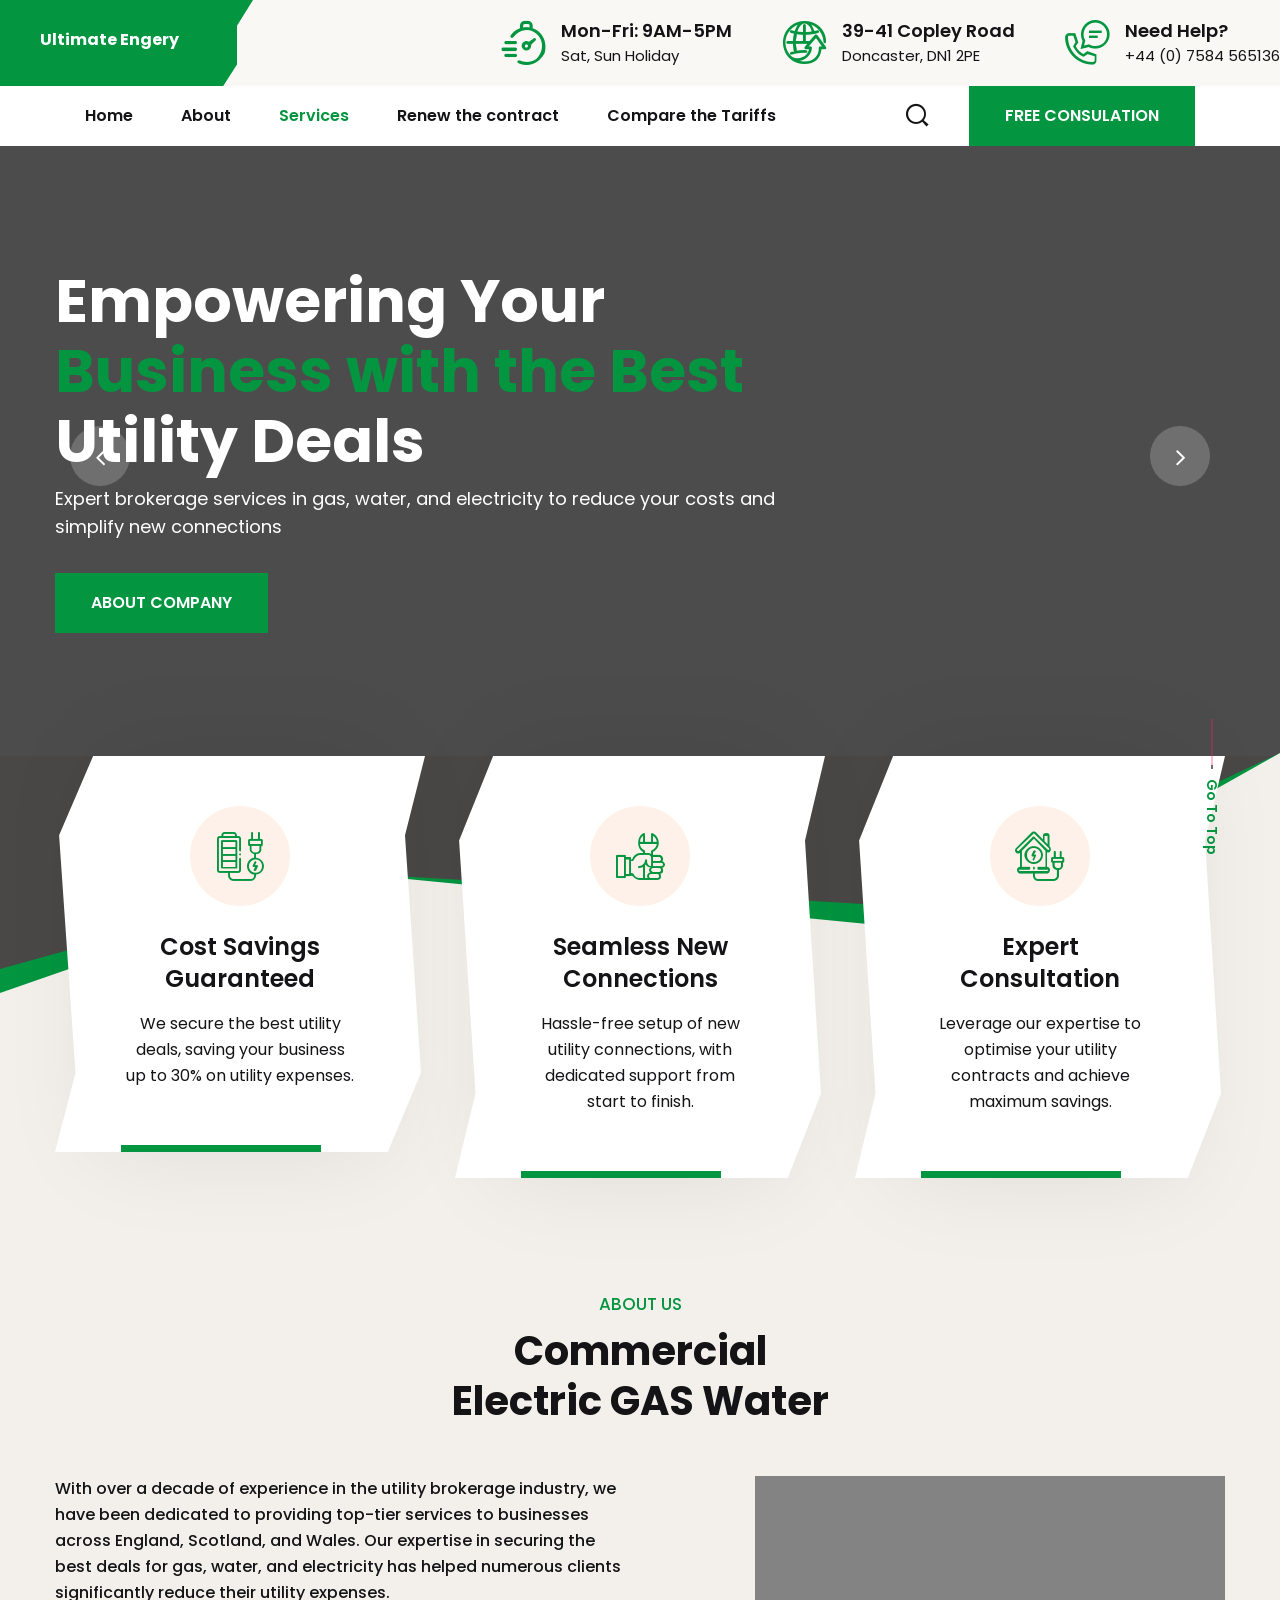
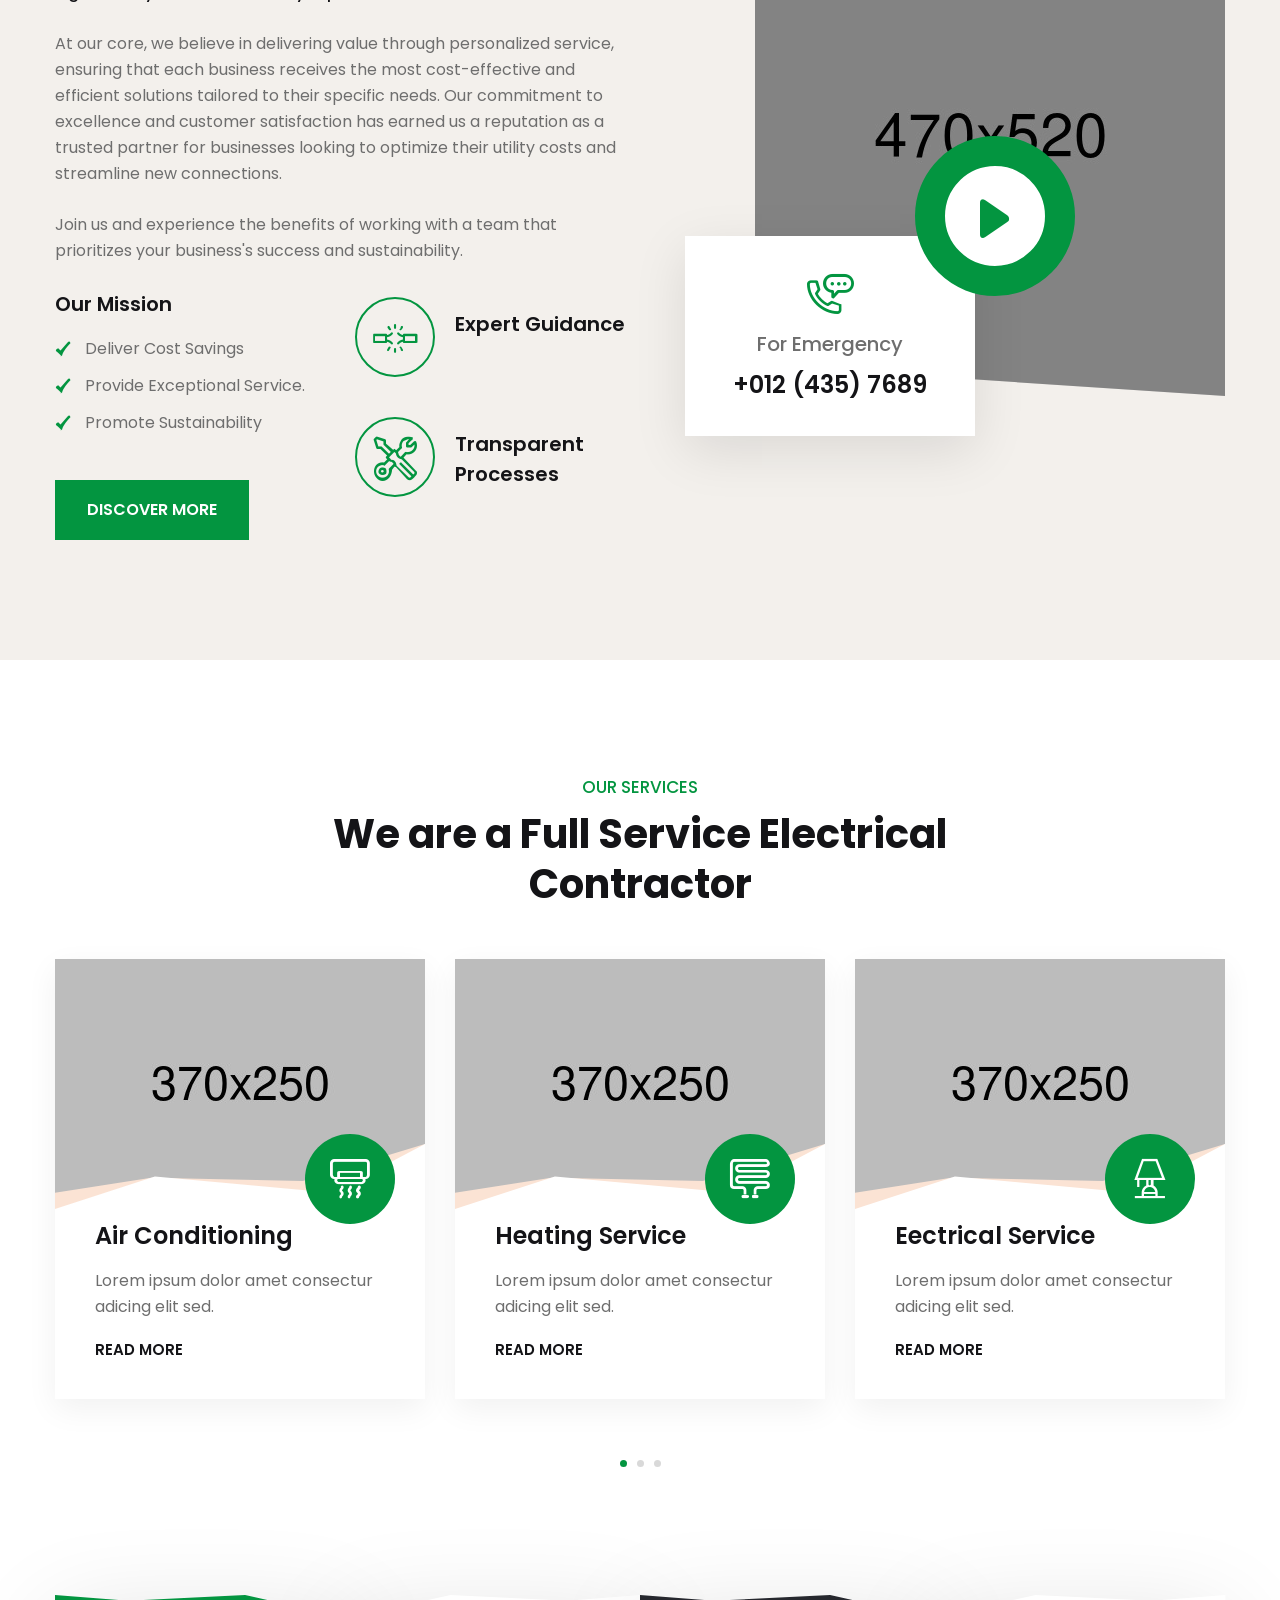
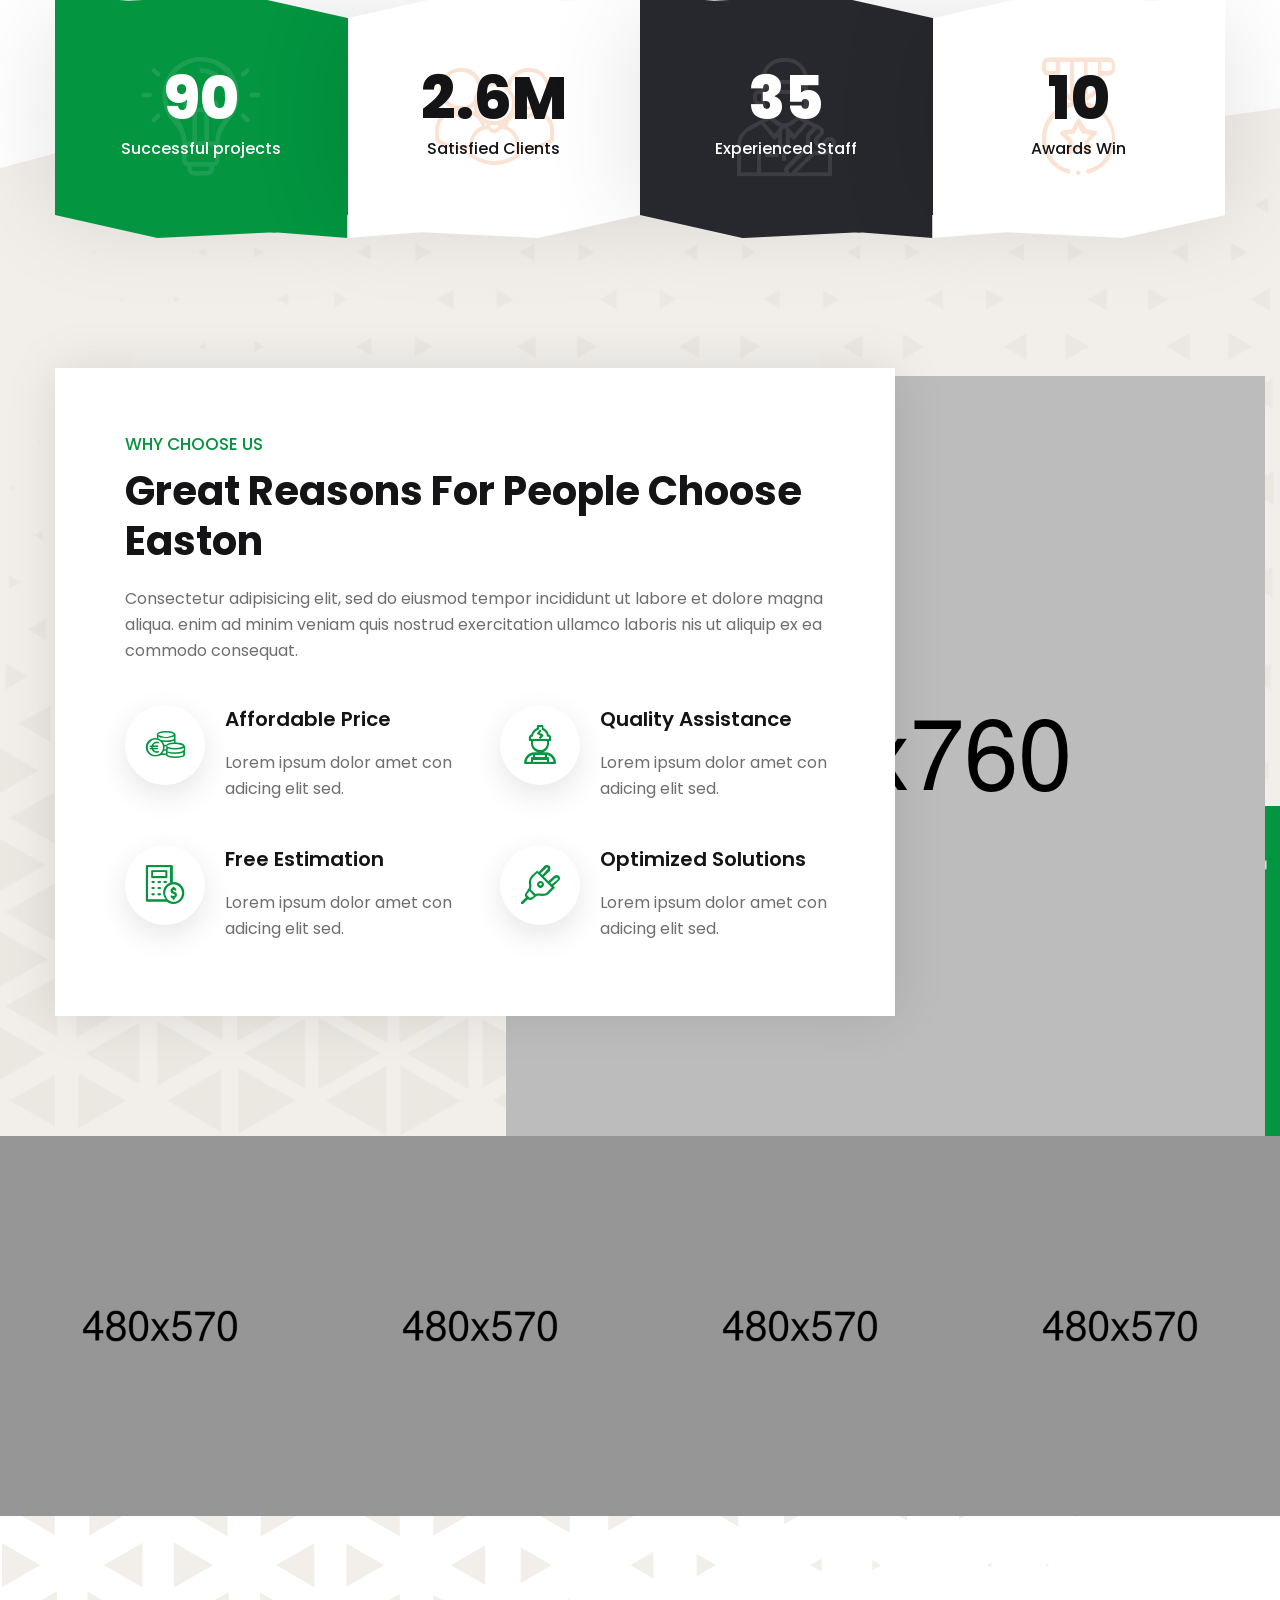
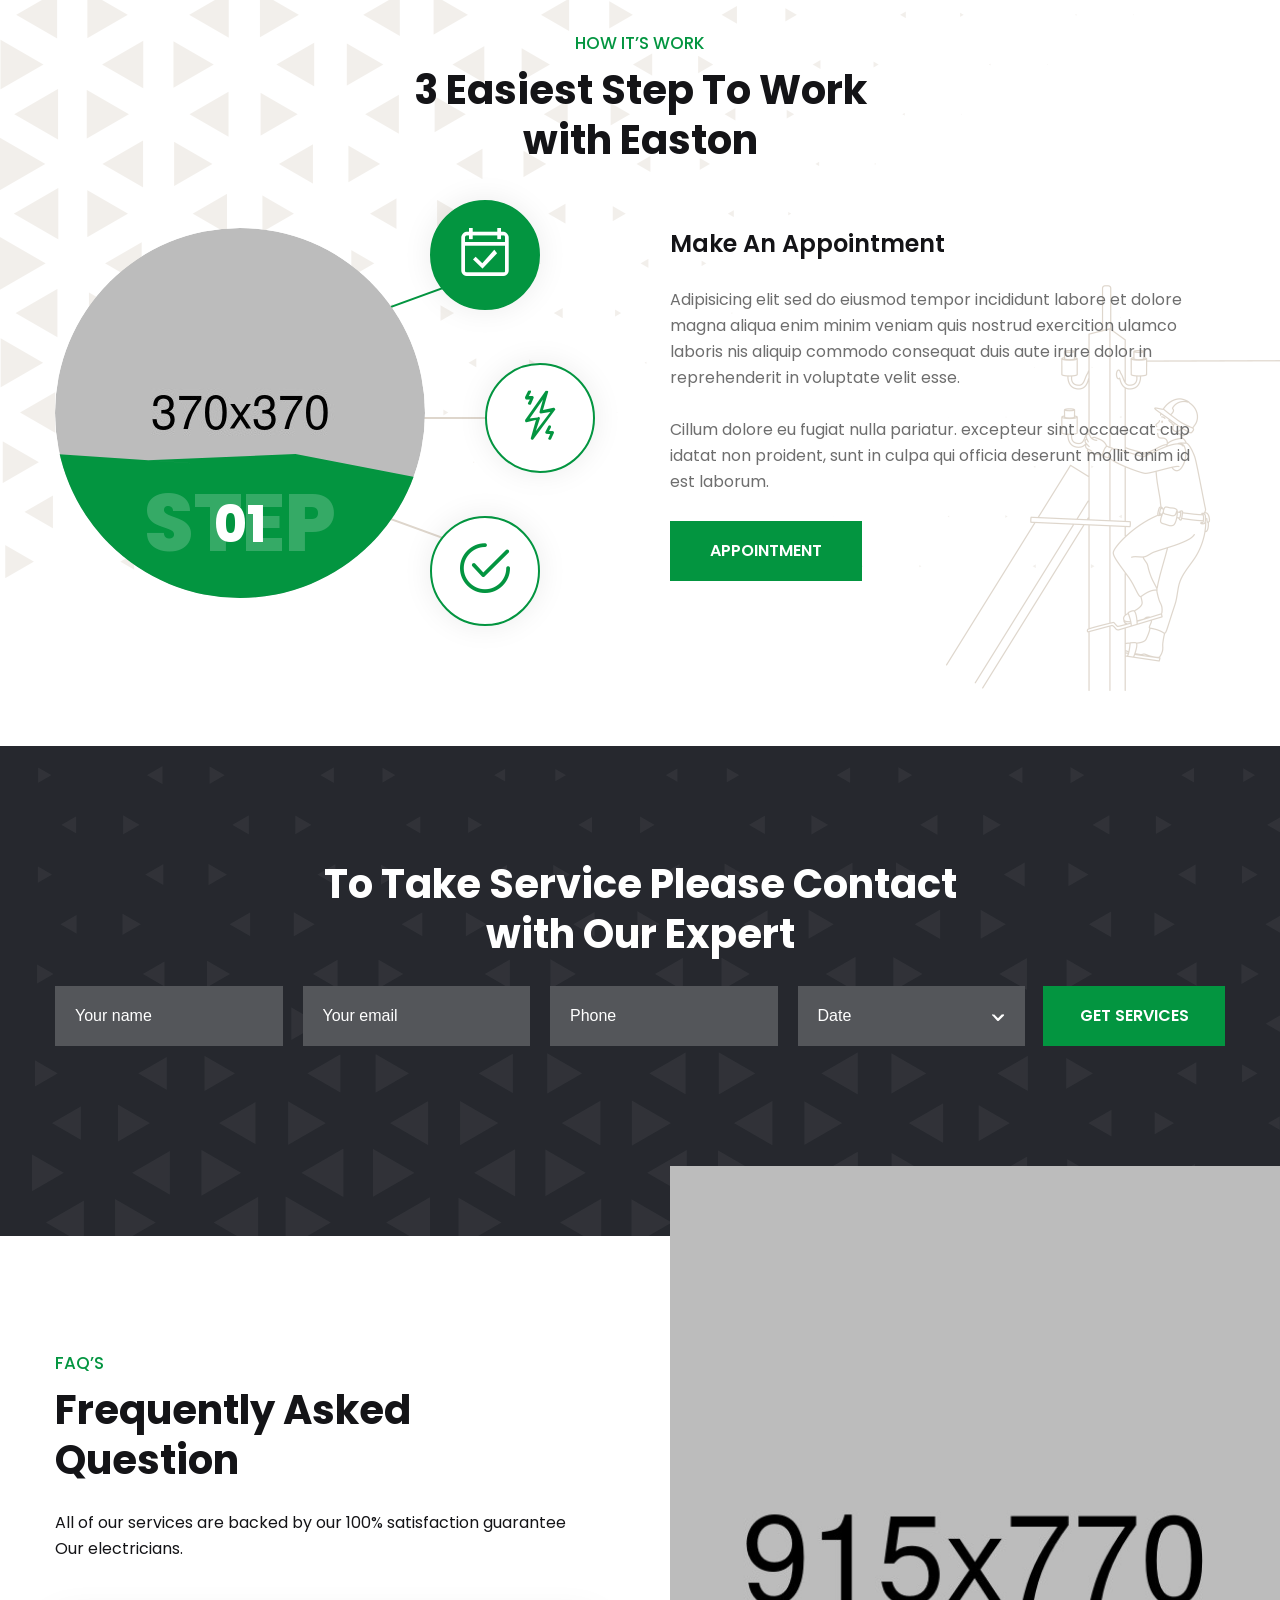
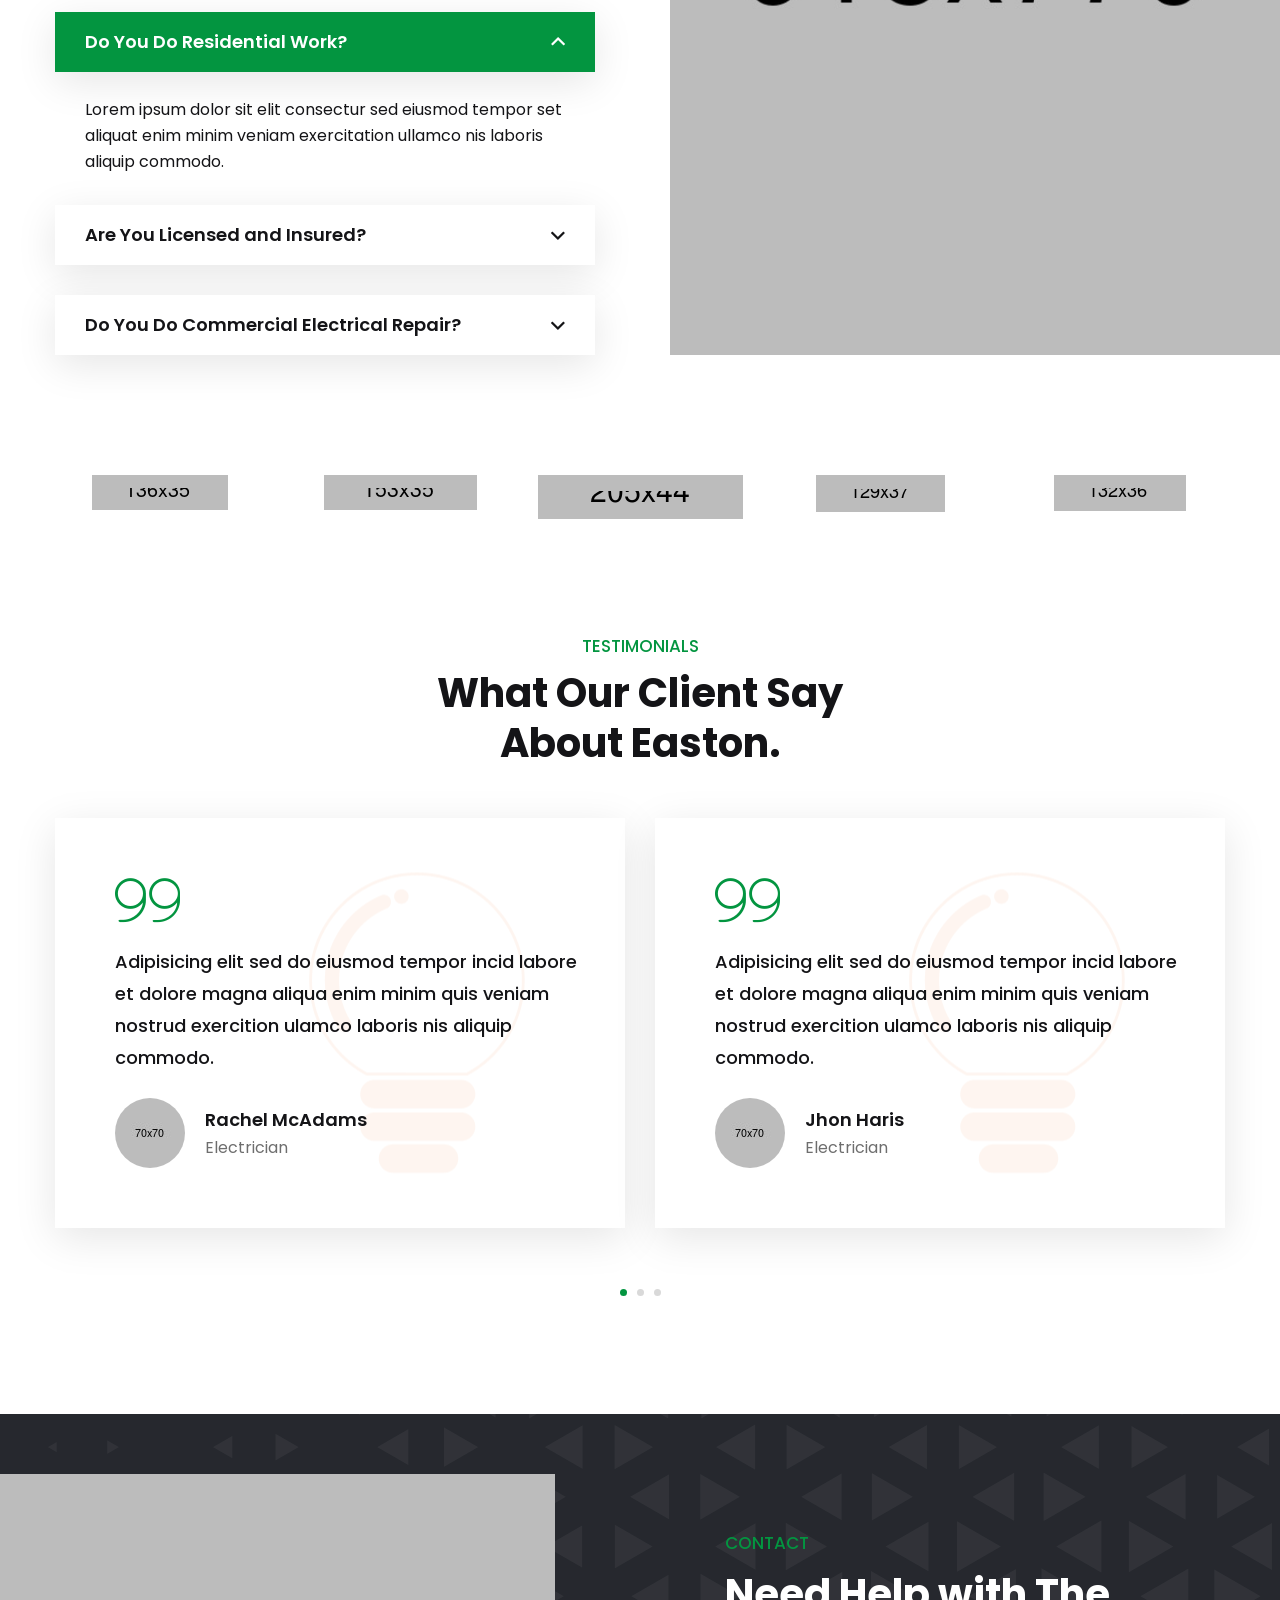
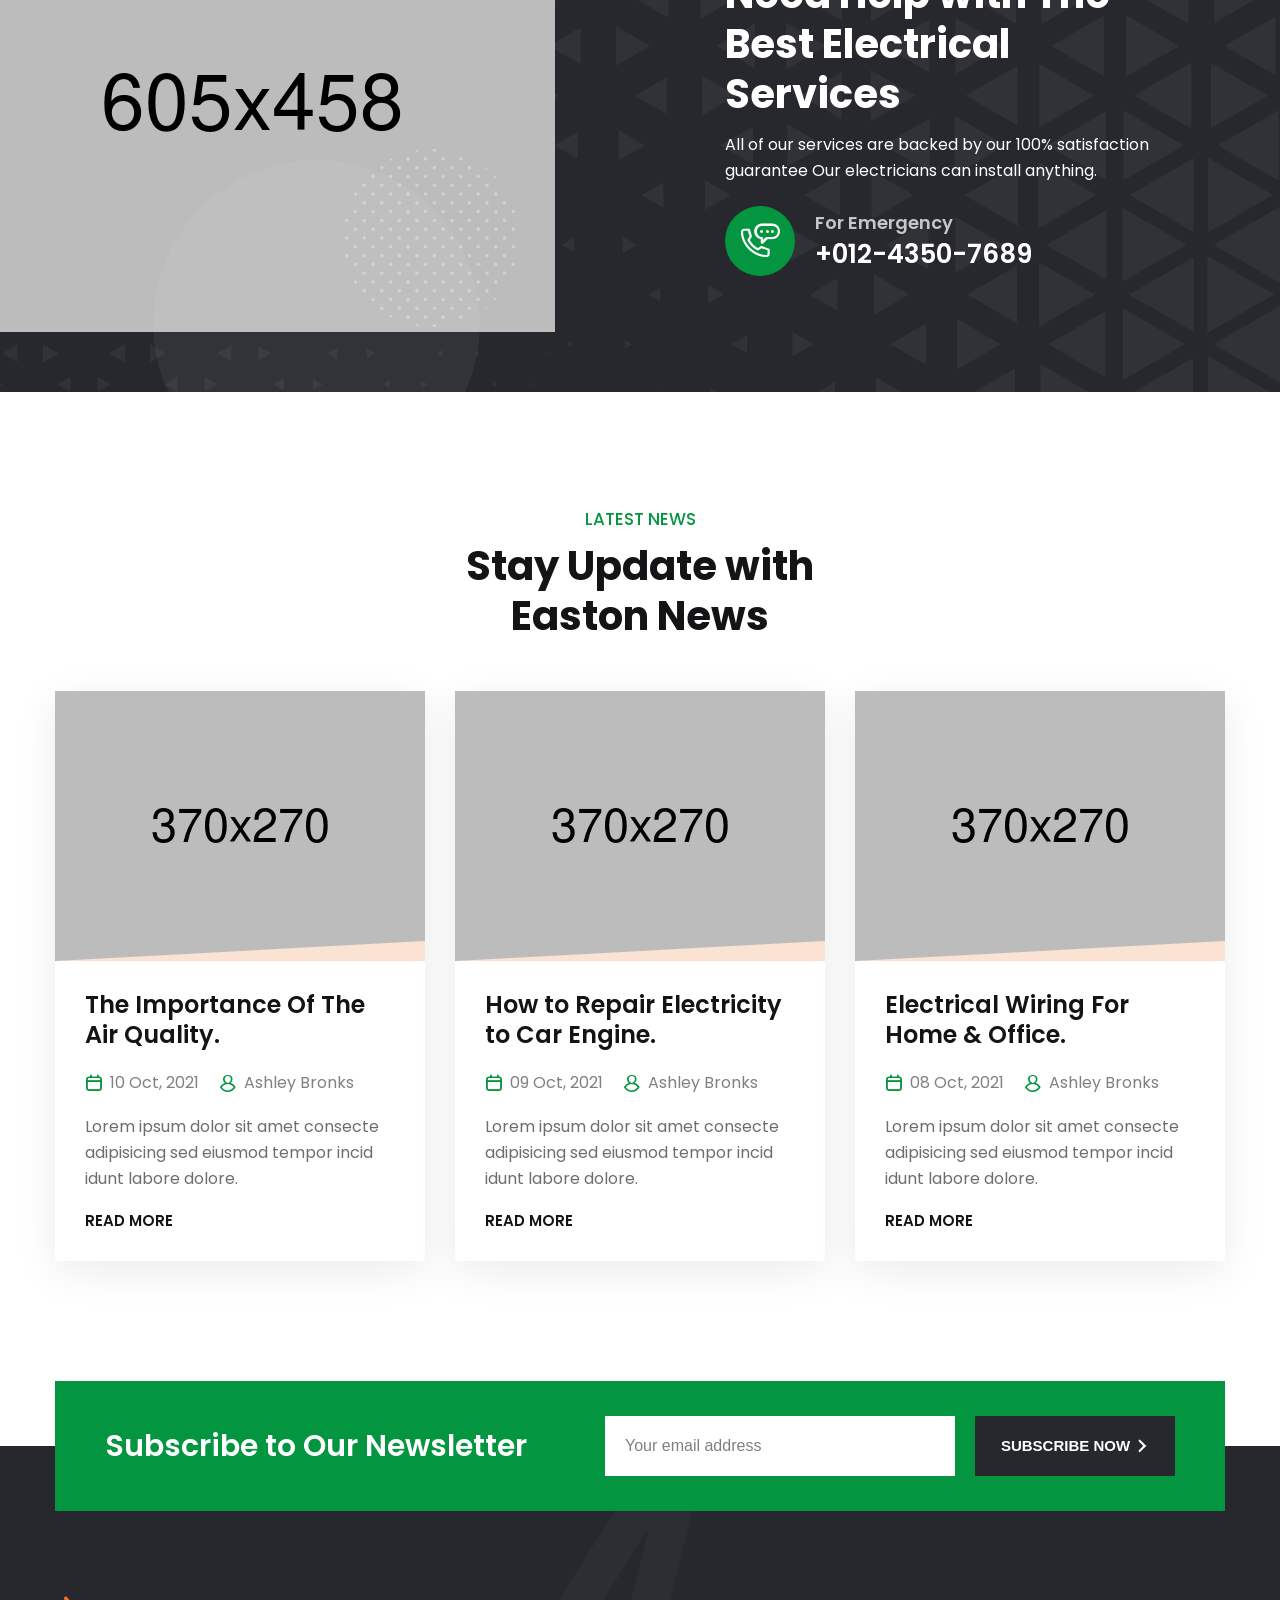
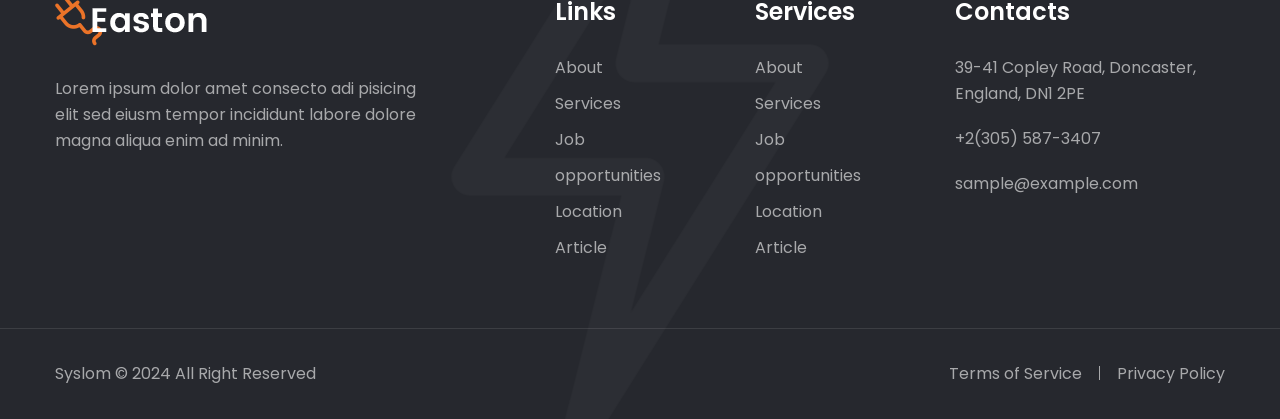
==== index.html @ cfa287ba "Update index.html" ====
<!DOCTYPE html>
<html lang="en">

<head>
    <meta charset="utf-8">
    <meta http-equiv="X-UA-Compatible" content="IE=edge">
    <meta name="viewport" content="width=device-width, initial-scale=1.0, maximum-scale=1.0, user-scalable=0">
    <title>Ultimate Energy - Your Trusted Energy Solutions Partner</title>

    <!-- Fav Icon -->
    <link rel="icon" href="assets/images/favicon.ico" type="image/x-icon">

    <!-- Google Fonts -->
    <link
        href="https://fonts.googleapis.com/css2?family=Poppins:ital,wght@0,300;0,400;0,500;0,600;0,700;0,800;0,900;1,300;1,400;1,500;1,600;1,700;1,800;1,900&display=swap"
        rel="stylesheet">

    <!-- Stylesheets -->
    <link href="assets/css/font-awesome-all.css" rel="stylesheet">
    <link href="assets/css/flaticon.css" rel="stylesheet">
    <link href="assets/css/owl.css" rel="stylesheet">
    <link href="assets/css/bootstrap.css" rel="stylesheet">
    <link href="assets/css/jquery.fancybox.min.css" rel="stylesheet">
    <link href="assets/css/animate.css" rel="stylesheet">
    <link href="assets/css/color.css" rel="stylesheet">
    <link href="assets/css/elpath.css" rel="stylesheet">
    <link href="assets/css/jquery-ui.css" rel="stylesheet">
    <link href="assets/css/style.css" rel="stylesheet">
    <link href="assets/css/responsive.css" rel="stylesheet">

</head>


<!-- page wrapper -->

<body>

    <div class="boxed_wrapper">


        <!-- preloader -->

        <!-- <div class="loader-wrap">
            <div class="preloader">
                <div class="preloader-close">x</div>
                <div id="handle-preloader" class="handle-preloader">
                    <div class="animation-preloader">
                        <div class="spinner"></div>
                        <div class="txt-loading">
                            <span data-text-preloader="u" class="letters-loading">u</span>
                            <span data-text-preloader="l" class="letters-loading">l</span>
                            <span data-text-preloader="t" class="letters-loading">t</span>
                            <span data-text-preloader="i" class="letters-loading">i</span>
                            <span data-text-preloader="m" class="letters-loading">m</span>
                            <span data-text-preloader="a" class="letters-loading">a</span>
                            <span data-text-preloader="t" class="letters-loading">t</span>
                            <span data-text-preloader="e" class="letters-loading">e</span>
                            <span data-text-preloader="" class="letters-loading"> </span>
                            <span data-text-preloader="e" class="letters-loading">e</span>
                            <span data-text-preloader="n" class="letters-loading">n</span>
                            <span data-text-preloader="e" class="letters-loading">e</span>
                            <span data-text-preloader="r" class="letters-loading">r</span>
                            <span data-text-preloader="g" class="letters-loading">g</span>
                            <span data-text-preloader="y" class="letters-loading">y</span>

                        </div>
                    </div>
                </div>
            </div>
        </div> -->
        <!-- preloader end -->


        <!--Search Popup-->
        <div id="search-popup" class="search-popup">
            <div class="popup-inner">
                <div class="upper-box clearfix">
                    <figure class="logo-box pull-left"><a href="index.html"><img src="assets/images/logo.png"
                                alt=""></a></figure>
                    <div class="close-search pull-right"><span class="far fa-times"></span></div>
                </div>
                <div class="overlay-layer"></div>
                <div class="auto-container">
                    <div class="search-form">
                        <form method="post" action="index.html">
                            <div class="form-group">
                                <fieldset>
                                    <input type="search" class="form-control" name="search-input" value=""
                                        placeholder="Type your keyword and hit" required>
                                    <button type="submit"><i class="far fa-search"></i></button>
                                </fieldset>
                            </div>
                        </form>
                    </div>
                </div>
            </div>
        </div>


        <!-- main header -->
        <header class="main-header header-style-two">
            <!-- header-top -->
            <div class="header-top d-none">
                <div class="auto-container">
                    <div class="top-inner">
                        <div class="left-column">
                            <div class="text">
                                <p><i class="icon-45"></i>Best Electric GAS Water Broker in UK.</p>
                            </div>
                        </div>
                        <div class="right-column">
                            <ul class="social-links clearfix">
                                <li>
                                    <p>Follow Us:</p>
                                </li>
                                <li><a href="index.html"><i class="fab fa-facebook-f"></i></a></li>
                                <li><a href="index.html"><i class="fab fa-twitter"></i></a></li>
                                <li><a href="index.html"><i class="fab fa-linkedin-in"></i></a></li>
                                <li><a href="index.html"><i class="fab fa-pinterest-p"></i></a></li>
                            </ul>
                        </div>
                    </div>
                </div>
            </div>
            <!-- header-upper -->
            <div class="header-upper">
                <div class="auto-cntainer">
                    <div class="upper-inner">
                        <div class="logo-box">
                            <figure class="logo"><a href="index-2.html">
                                    <p class="text-white font-weight-bold">Ultimate Engery</p>

                                    <!-- <img src="assets/images/logo-2.png" alt=""> -->
                                </a>
                            </figure>
                        </div>
                        <ul class="info-list clearfix">
                            <li>
                                <div class="icon-box"><i class="icon-46"></i></div>
                                <h5>Mon-Fri: 9AM-5PM</h5>
                                <p>Sat, Sun Holiday</p>
                            </li>
                            <li>
                                <div class="icon-box"><i class="icon-47"></i></div>
                                <h5>39-41 Copley Road</h5>
                                <p>Doncaster, DN1 2PE</p>
                            </li>
                            <li>
                                <div class="icon-box"><i class="icon-48"></i></div>
                                <h5>Need Help?</h5>
                                <p><a href="tel:+44(0)7584 565136">+44 (0) 7584 565136</a></p>
                            </li>
                        </ul>
                    </div>
                </div>
            </div>
            <!-- header-lower -->
            <div class="header-lower">
                <div class="auto-container">
                    <div class="outer-box">
                        <div class="menu-area clearfix">
                            <!--Mobile Navigation Toggler-->
                            <div class="mobile-nav-toggler">
                                <i class="icon-bar"></i>
                                <i class="icon-bar"></i>
                                <i class="icon-bar"></i>
                            </div>

                            <nav class="main-menu navbar-expand-md navbar-light">
                                <div class="collapse navbar-collapse show clearfix" id="navbarSupportedContent">
                                    <ul class="navigation scroll-nav clearfix">
                                        <li><a href="index-onepage.html">Home</a> </li>
                                        <li><a href="#about">About</a></li>
                                        <li class="dropdown"><a href="#service">Services </a>
                                            <ul>
                                                <li><a href="#">Gas New Connection</a></li>
                                                <li><a href="#">Electric New Connection</a></li>
                                                <li><a href="#">Water New Connection</a></li>
                                            </ul>
                                        </li>
                                        <li><a href="">Renew the contract</a></li>
                                        <li><a href="">Compare the Tariffs</a></li>
                                    </ul>
                                </div>
                            </nav>
                        </div>
                        <div class="nav-right">
                            <div class="search-box-outer search-toggler">
                                <i class="icon-5"></i>
                            </div>
                            <div class="btn-box">
                                <a href="index.html" class="theme-btn btn-one">Free Consulation</a>
                            </div>
                        </div>
                    </div>
                </div>
            </div>

            <!--sticky Header-->
            <div class="sticky-header">
                <div class="auto-container">
                    <div class="outer-box">
                        <div class="menu-area clearfix">
                            <nav class="main-menu clearfix">
                                <!--Keep This Empty / Menu will come through Javascript-->
                            </nav>
                        </div>
                        <div class="nav-right">
                            <div class="search-box-outer search-toggler">
                                <i class="icon-5"></i>
                            </div>
                            <div class="btn-box">
                                <a href="index.html" class="theme-btn btn-one">Appointment</a>
                            </div>
                        </div>
                    </div>
                </div>
            </div>
        </header>
        <!-- main-header end -->

        <!-- Mobile Menu  -->
        <div class="mobile-menu">
            <div class="menu-backdrop"></div>
            <div class="close-btn"><i class="fas fa-times"></i></div>

            <nav class="menu-box">
                <div class="nav-logo"><a href="index.html"><img src="assets/images/logo-2.png" alt="" title=""></a>
                </div>
                <div class="menu-outer">
                    <!--Here Menu Will Come Automatically Via Javascript / Same Menu as in Header-->
                </div>
                <!-- <div class="contact-info">
                    <h4>Contact Info</h4>
                    <ul>
                        <li>Chicago 12, Melborne City, USA</li>
                        <li><a href="tel:+8801682648101">+88 01682648101</a></li>
                        <li><a href="mailto:info@example.com">info@example.com</a></li>
                    </ul>
                </div> -->
                <!-- <div class="social-links">
                    <ul class="clearfix">
                        <li><a href="index.html"><span class="fab fa-twitter"></span></a></li>
                        <li><a href="index.html"><span class="fab fa-facebook-square"></span></a></li>
                        <li><a href="index.html"><span class="fab fa-pinterest-p"></span></a></li>
                        <li><a href="index.html"><span class="fab fa-instagram"></span></a></li>
                        <li><a href="index.html"><span class="fab fa-youtube"></span></a></li>
                    </ul>
                </div> -->
            </nav>
        </div><!-- End Mobile Menu -->


        <!-- banner-section -->
        <section class="banner-section banner-style-two p_relative">
            <div class="shape">
                <div class="shape-5 p_absolute l_0 b_0 z_2"></div>
                <div class="shape-4 p_absolute l_0 b_0 z_2"></div>
            </div>
            <div class="banner-carousel owl-theme owl-carousel owl-dots-none">
                <div class="slide-item p_relative pt_120">
                    <div class="image-layer p_absolute" style="background-image:url(assets/images/banner/banner-1.jpg)">
                    </div>
                    <div class="auto-container">
                        <div class="content-box p_relative d_block z_5">
                            <h2 class="p_relative d_block fs_60 lh_70 fw_bold mb_9">
                                Empowering Your<span> Business with the Best </span>Utility Deals</h2>
                            <p class="p_relative d_block fs_18">Expert brokerage services in gas, water, and electricity to reduce your costs and simplify new connections</p>
                            <div class="btn-box"><a href="about.html" class="theme-btn btn-one">About Company</a></div>
                        </div>
                    </div>
                </div>
                <!-- <div class="slide-item p_relative pt_120">
                    <div class="image-layer p_absolute" style="background-image:url(assets/images/banner/banner-5.jpg)">
                    </div>
                    <div class="auto-container">
                        <div class="content-box p_relative d_block z_5">
                            <h2 class="p_relative d_block fs_60 lh_70 fw_bold mb_9">Best <span>Electricty</span> Service
                                for Your Family</h2>
                            <p class="p_relative d_block fs_18">Excepteur sint occaecat cupidatat non proident sunt in
                                culpa qui officia deserunt mollit anim.</p>
                            <div class="btn-box"><a href="about.html" class="theme-btn btn-one">About Company</a></div>
                        </div>
                    </div>
                </div>
                <div class="slide-item p_relative pt_120">
                    <div class="image-layer p_absolute" style="background-image:url(assets/images/banner/banner-6.jpg)">
                    </div>
                    <div class="auto-container">
                        <div class="content-box p_relative d_block z_5">
                            <h2 class="p_relative d_block fs_60 lh_70 fw_bold mb_9">Best <span>Electricty</span> Service
                                for Your Family</h2>
                            <p class="p_relative d_block fs_18">Excepteur sint occaecat cupidatat non proident sunt in
                                culpa qui officia deserunt mollit anim.</p>
                            <div class="btn-box"><a href="about.html" class="theme-btn btn-one">About Company</a></div>
                        </div>
                    </div>
                </div> -->
            </div>
        </section>
        <!-- banner-section end -->


        <!-- feature-style-two -->
        <section class="feature-style-two centred p_relative">
            <div class="auto-container">
                <div class="inner-container">
                    <div class="row clearfix">
                        <div class="col-lg-4 col-md-6 col-sm-12 feature-block">
                            <div class="feature-block-two wow fadeInUp" data-wow-duration="1500ms">
                                <div class="inner-box">
                                    <div class="shape-1"></div>
                                    <div class="shape-2"></div>
                                    <div
                                        class="icon-box p_relative d_iblock w_100 h_100 lh_100 text-center b_radius_50 fs_50 z_1 tran_5">
                                        <i class="icon-12"></i></div>
                                    <h3 class="p_relative d_block"><a href="index-2.html">Cost Savings <br />Guaranteed </a>
                                    </h3>
                                    <p>We secure the best utility deals, saving your business up to 30% on utility expenses.</p>
                                </div>
                            </div>
                        </div>
                        <div class="col-lg-4 col-md-6 col-sm-12 feature-block">
                            <div class="feature-block-two wow fadeInUp" data-wow-duration="1500ms">
                                <div class="inner-box">
                                    <div class="shape-1"></div>
                                    <div class="shape-2"></div>
                                    <div
                                        class="icon-box p_relative d_iblock w_100 h_100 lh_100 text-center b_radius_50 fs_50 z_1 tran_5">
                                        <i class="icon-13"></i></div>
                                    <h3 class="p_relative d_block"><a href="index-2.html">Seamless New 
                                            <br />Connections</a></h3>
                                    <p>Hassle-free setup of new utility connections, with dedicated support from start to finish.                                    </p>
                                </div>
                            </div>
                        </div>
                        <div class="col-lg-4 col-md-6 col-sm-12 feature-block">
                            <div class="feature-block-two wow fadeInUp" data-wow-duration="1500ms">
                                <div class="inner-box">
                                    <div class="shape-1"></div>
                                    <div class="shape-2"></div>
                                    <div
                                        class="icon-box p_relative d_iblock w_100 h_100 lh_100 text-center b_radius_50 fs_50 z_1 tran_5">
                                        <i class="icon-14"></i></div>
                                    <h3 class="p_relative d_block"><a href="index-2.html">Expert<br />Consultation</a>
                                    </h3>
                                    <p>Leverage our expertise to optimise your utility contracts and achieve maximum savings.</p>
                                </div>
                            </div>
                        </div>
                    </div>
                </div>
            </div>
        </section>
        <!-- feature-style-two end -->


        <!-- about-style-two -->
        <section class="about-style-two p_relative pb_120" id="about">
            <div class="auto-container">
                <div class="sec-title p_relative mb_50 centred">
                    <h5 class="d_block fs_17 lh_25 fw_medium mb_9">About Us</h5>
                    <h2 class="d_block fs_40 lh_50 fw_bold">Commercial<br />Electric GAS Water </h2>
                </div>
                <div class="row clearfix">
                    <div class="col-lg-6 col-md-12 col-sm-12 content-column">
                        <div class="content_block_seven">
                            <div class="content-box">
                                <div class="text p_relative d_block mb_25">
                                    <p class="fw_medium bold-text mb_25">With over a decade of experience in the utility brokerage industry, we have been dedicated to providing top-tier services to businesses across England, Scotland, and Wales. Our expertise in securing the best deals for gas, water, and electricity has helped numerous clients significantly reduce their utility expenses.
                                    </p>
                                    <p class="mb_25">At our core, we believe in delivering value through personalized service, ensuring that each business receives the most cost-effective and efficient solutions tailored to their specific needs. Our commitment to excellence and customer satisfaction has earned us a reputation as a trusted partner for businesses looking to optimize their utility costs and streamline new connections.                                    </p>
                                    <p>Join us and experience the benefits of working with a team that prioritizes your business's success and sustainability.

                                    </p>
                                </div>
                                <div class="inner-box">
                                    <div class="row clearfix">
                                        <div class="col-lg-6 col-md-6 col-sm-12 left-column">
                                            <div class="left-content">
                                                <h4>Our Mission</h4>
                                                <ul class="list-style-one clearfix">
                                                    <li>Deliver Cost Savings</li>
                                                    <li>Provide Exceptional Service.</li>
                                                    <li>Promote Sustainability</li>
                                                </ul>
                                                <div class="btn-box"><a href="index-2.html"
                                                        class="theme-btn btn-one">Discover more</a></div>
                                            </div>
                                        </div>
                                        <div class="col-lg-6 col-md-6 col-sm-12 right-column">
                                            <div class="right-content mt_8">
                                                <div class="single-item">
                                                    <div class="icon-box"><i class="icon-10"></i></div>
                                                    <h4>Expert Guidance</h4>
                                                </div>
                                                <div class="single-item">
                                                    <div class="icon-box"><i class="icon-9"></i></div>
                                                    <h4>Transparent Processes</h4>
                                                </div>
                                            </div>
                                        </div>
                                    </div>
                                </div>
                            </div>
                        </div>
                    </div>
                    <div class="col-lg-6 col-md-12 col-sm-12 content-column">
                        <div class="content_block_eight">
                            <div class="content-box ml_30 pl_70 pb_40">
                                <figure class="image-box"><img src="assets/images/resource/about-2.jpg" alt=""></figure>
                                <div class="text centred">
                                    <div class="icon-box"><i class="icon-37"></i></div>
                                    <p class="fs_20 lh_30 fw_medium mb_10">For Emergency</p>
                                    <h3><a href="tel:0124357689">+012 (435) 7689</a></h3>
                                </div>
                                <div class="video-btn">
                                    <a href="https://www.youtube.com/watch?v=nfP5N9Yc72A&amp;t=28s"
                                        class="lightbox-image" data-caption=""><i class="icon-27"></i></a>
                                </div>
                            </div>
                        </div>
                    </div>
                </div>
            </div>
        </section>
        <!-- about-style-two -->


        <!-- service-style-two -->
        <section class="service-style-two sec-pad" id="service">
            <div class="auto-container">
                <div class="sec-title p_relative centred mb_50">
                    <h5 class="d_block fs_17 lh_25 fw_medium mb_9">Our Services</h5>
                    <h2 class="d_block fs_40 lh_50 fw_bold">We are a Full Service Electrical <br />Contractor</h2>
                </div>
                <div class="three-item-carousel owl-carousel owl-theme owl-nav-none">
                    <div class="service-block-one">
                        <div class="inner-box">
                            <div class="image-box p_relative d_block">
                                <div class="shape-1 p_absolute l_0 b_0"></div>
                                <div class="shape-2 p_absolute l_0 b_0"></div>
                                <figure class="image p_relative d_block"><a href="air-conditioning.html"><img
                                            src="assets/images/service/service-3.jpg" alt=""></a></figure>
                            </div>
                            <div class="lower-content p_relative d_block">
                                <div class="icon-box p_absolute r_30 w_90 h_90 lh_90 fs_40 b_radius_50 centred"><i
                                        class="icon-15"></i></div>
                                <h3><a href="air-conditioning.html">Air Conditioning</a></h3>
                                <p>Lorem ipsum dolor amet consectur adicing elit sed.</p>
                                <div class="link"><a href="air-conditioning.html">Read more<i class="icon-7"></i></a>
                                </div>
                            </div>
                        </div>
                    </div>
                    <div class="service-block-one">
                        <div class="inner-box">
                            <div class="image-box p_relative d_block">
                                <div class="shape-1 p_absolute l_0 b_0"></div>
                                <div class="shape-2 p_absolute l_0 b_0"></div>
                                <figure class="image p_relative d_block"><a href="heating-service.html"><img
                                            src="assets/images/service/service-4.jpg" alt=""></a></figure>
                            </div>
                            <div class="lower-content p_relative d_block">
                                <div class="icon-box p_absolute r_30 w_90 h_90 lh_90 fs_40 b_radius_50 centred"><i
                                        class="icon-16"></i></div>
                                <h3><a href="heating-service.html">Heating Service</a></h3>
                                <p>Lorem ipsum dolor amet consectur adicing elit sed.</p>
                                <div class="link"><a href="heating-service.html">Read more<i class="icon-7"></i></a>
                                </div>
                            </div>
                        </div>
                    </div>
                    <div class="service-block-one">
                        <div class="inner-box">
                            <div class="image-box p_relative d_block">
                                <div class="shape-1 p_absolute l_0 b_0"></div>
                                <div class="shape-2 p_absolute l_0 b_0"></div>
                                <figure class="image p_relative d_block"><a href="power-outlets.html"><img
                                            src="assets/images/service/service-5.jpg" alt=""></a></figure>
                            </div>
                            <div class="lower-content p_relative d_block">
                                <div class="icon-box p_absolute r_30 w_90 h_90 lh_90 fs_40 b_radius_50 centred"><i
                                        class="icon-17"></i></div>
                                <h3><a href="power-outlets.html">Eectrical Service</a></h3>
                                <p>Lorem ipsum dolor amet consectur adicing elit sed.</p>
                                <div class="link"><a href="power-outlets.html">Read more<i class="icon-7"></i></a></div>
                            </div>
                        </div>
                    </div>
                    <div class="service-block-one">
                        <div class="inner-box">
                            <div class="image-box p_relative d_block">
                                <div class="shape-1 p_absolute l_0 b_0"></div>
                                <div class="shape-2 p_absolute l_0 b_0"></div>
                                <figure class="image p_relative d_block"><a href="air-conditioning.html"><img
                                            src="assets/images/service/service-3.jpg" alt=""></a></figure>
                            </div>
                            <div class="lower-content p_relative d_block">
                                <div class="icon-box p_absolute r_30 w_90 h_90 lh_90 fs_40 b_radius_50 centred"><i
                                        class="icon-15"></i></div>
                                <h3><a href="air-conditioning.html">Air Conditioning</a></h3>
                                <p>Lorem ipsum dolor amet consectur adicing elit sed.</p>
                                <div class="link"><a href="air-conditioning.html">Read more<i class="icon-7"></i></a>
                                </div>
                            </div>
                        </div>
                    </div>
                    <div class="service-block-one">
                        <div class="inner-box">
                            <div class="image-box p_relative d_block">
                                <div class="shape-1 p_absolute l_0 b_0"></div>
                                <div class="shape-2 p_absolute l_0 b_0"></div>
                                <figure class="image p_relative d_block"><a href="heating-service.html"><img
                                            src="assets/images/service/service-4.jpg" alt=""></a></figure>
                            </div>
                            <div class="lower-content p_relative d_block">
                                <div class="icon-box p_absolute r_30 w_90 h_90 lh_90 fs_40 b_radius_50 centred"><i
                                        class="icon-16"></i></div>
                                <h3><a href="heating-service.html">Heating Service</a></h3>
                                <p>Lorem ipsum dolor amet consectur adicing elit sed.</p>
                                <div class="link"><a href="heating-service.html">Read more<i class="icon-7"></i></a>
                                </div>
                            </div>
                        </div>
                    </div>
                    <div class="service-block-one">
                        <div class="inner-box">
                            <div class="image-box p_relative d_block">
                                <div class="shape-1 p_absolute l_0 b_0"></div>
                                <div class="shape-2 p_absolute l_0 b_0"></div>
                                <figure class="image p_relative d_block"><a href="power-outlets.html"><img
                                            src="assets/images/service/service-5.jpg" alt=""></a></figure>
                            </div>
                            <div class="lower-content p_relative d_block">
                                <div class="icon-box p_absolute r_30 w_90 h_90 lh_90 fs_40 b_radius_50 centred"><i
                                        class="icon-17"></i></div>
                                <h3><a href="power-outlets.html">Eectrical Service</a></h3>
                                <p>Lorem ipsum dolor amet consectur adicing elit sed.</p>
                                <div class="link"><a href="power-outlets.html">Read more<i class="icon-7"></i></a></div>
                            </div>
                        </div>
                    </div>
                    <div class="service-block-one">
                        <div class="inner-box">
                            <div class="image-box p_relative d_block">
                                <div class="shape-1 p_absolute l_0 b_0"></div>
                                <div class="shape-2 p_absolute l_0 b_0"></div>
                                <figure class="image p_relative d_block"><a href="air-conditioning.html"><img
                                            src="assets/images/service/service-3.jpg" alt=""></a></figure>
                            </div>
                            <div class="lower-content p_relative d_block">
                                <div class="icon-box p_absolute r_30 w_90 h_90 lh_90 fs_40 b_radius_50 centred"><i
                                        class="icon-15"></i></div>
                                <h3><a href="air-conditioning.html">Air Conditioning</a></h3>
                                <p>Lorem ipsum dolor amet consectur adicing elit sed.</p>
                                <div class="link"><a href="air-conditioning.html">Read more<i class="icon-7"></i></a>
                                </div>
                            </div>
                        </div>
                    </div>
                    <div class="service-block-one">
                        <div class="inner-box">
                            <div class="image-box p_relative d_block">
                                <div class="shape-1 p_absolute l_0 b_0"></div>
                                <div class="shape-2 p_absolute l_0 b_0"></div>
                                <figure class="image p_relative d_block"><a href="heating-service.html"><img
                                            src="assets/images/service/service-4.jpg" alt=""></a></figure>
                            </div>
                            <div class="lower-content p_relative d_block">
                                <div class="icon-box p_absolute r_30 w_90 h_90 lh_90 fs_40 b_radius_50 centred"><i
                                        class="icon-16"></i></div>
                                <h3><a href="heating-service.html">Heating Service</a></h3>
                                <p>Lorem ipsum dolor amet consectur adicing elit sed.</p>
                                <div class="link"><a href="heating-service.html">Read more<i class="icon-7"></i></a>
                                </div>
                            </div>
                        </div>
                    </div>
                    <div class="service-block-one">
                        <div class="inner-box">
                            <div class="image-box p_relative d_block">
                                <div class="shape-1 p_absolute l_0 b_0"></div>
                                <div class="shape-2 p_absolute l_0 b_0"></div>
                                <figure class="image p_relative d_block"><a href="power-outlets.html"><img
                                            src="assets/images/service/service-5.jpg" alt=""></a></figure>
                            </div>
                            <div class="lower-content p_relative d_block">
                                <div class="icon-box p_absolute r_30 w_90 h_90 lh_90 fs_40 b_radius_50 centred"><i
                                        class="icon-17"></i></div>
                                <h3><a href="power-outlets.html">Eectrical Service</a></h3>
                                <p>Lorem ipsum dolor amet consectur adicing elit sed.</p>
                                <div class="link"><a href="power-outlets.html">Read more<i class="icon-7"></i></a></div>
                            </div>
                        </div>
                    </div>
                </div>
            </div>
        </section>
        <!-- service-style-two end -->


        <!-- funfact-style-two -->
        <section class="funfact-style-two centred">
            <div class="auto-container">
                <div class="inner-container">
                    <div class="row clearfix">
                        <div class="col-lg-3 col-md-6 col-sm-12 counter-block">
                            <div class="counter-block-two">
                                <div class="inner-box">
                                    <div class="icon-box"><i class="icon-38"></i></div>
                                    <div class="count-outer count-box">
                                        <span class="count-text" data-speed="1500" data-stop="90">0</span>
                                    </div>
                                    <p>Successful projects</p>
                                </div>
                            </div>
                        </div>
                        <div class="col-lg-3 col-md-6 col-sm-12 counter-block">
                            <div class="counter-block-two">
                                <div class="inner-box">
                                    <div class="icon-box"><i class="icon-39"></i></div>
                                    <div class="count-outer count-box">
                                        <span class="count-text" data-speed="1500"
                                            data-stop="2.6">0</span><span>m</span>
                                    </div>
                                    <p>Satisfied Clients</p>
                                </div>
                            </div>
                        </div>
                        <div class="col-lg-3 col-md-6 col-sm-12 counter-block">
                            <div class="counter-block-two">
                                <div class="inner-box">
                                    <div class="icon-box"><i class="icon-40"></i></div>
                                    <div class="count-outer count-box">
                                        <span class="count-text" data-speed="1500" data-stop="35">0</span>
                                    </div>
                                    <p>Experienced Staff</p>
                                </div>
                            </div>
                        </div>
                        <div class="col-lg-3 col-md-6 col-sm-12 counter-block">
                            <div class="counter-block-two">
                                <div class="inner-box">
                                    <div class="icon-box"><i class="icon-41"></i></div>
                                    <div class="count-outer count-box">
                                        <span class="count-text" data-speed="1500" data-stop="10">0</span>
                                    </div>
                                    <p>Awards Win</p>
                                </div>
                            </div>
                        </div>
                    </div>
                </div>
            </div>
        </section>
        <!-- funfact-style-two end -->


        <!-- chooseus-style-two -->
        <section class="chooseus-style-two p_relative">
            <div class="shape">
                <div class="shape-1"></div>
                <div class="shape-2"></div>
                <div class="shape-3" style="background-image: url(assets/images/shape/shape-14.png);"></div>
            </div>
            <figure class="image-layer"><img src="assets/images/resource/chooseus-1.png" alt=""></figure>
            <div class="auto-container">
                <div class="row clearfix">
                    <div class="col-lg-9 col-md-12 col-sm-12 content-column">
                        <div class="content-box p_relative d_block mr_30">
                            <div class="sec-title p_relative mb_20">
                                <h5 class="d_block fs_17 lh_25 fw_medium mb_9">Why Choose Us</h5>
                                <h2 class="d_block fs_40 lh_50 fw_bold">Great Reasons For People Choose Easton</h2>
                            </div>
                            <div class="text p_relative d_block mb_40">
                                <p>Consectetur adipisicing elit, sed do eiusmod tempor incididunt ut labore et dolore
                                    magna aliqua. enim ad minim veniam quis nostrud exercitation ullamco laboris nis ut
                                    aliquip ex ea commodo consequat.</p>
                            </div>
                            <div class="inner-box">
                                <div class="row clearfix">
                                    <div class="col-lg-6 col-md-6 col-sm-12 single-column">
                                        <div class="single-item">
                                            <div class="icon-box"><i class="icon-21"></i></div>
                                            <h4>Affordable Price</h4>
                                            <p>Lorem ipsum dolor amet con adicing elit sed.</p>
                                        </div>
                                    </div>
                                    <div class="col-lg-6 col-md-6 col-sm-12 single-column">
                                        <div class="single-item">
                                            <div class="icon-box"><i class="icon-22"></i></div>
                                            <h4>Quality Assistance</h4>
                                            <p>Lorem ipsum dolor amet con adicing elit sed.</p>
                                        </div>
                                    </div>
                                    <div class="col-lg-6 col-md-6 col-sm-12 single-column">
                                        <div class="single-item">
                                            <div class="icon-box"><i class="icon-23"></i></div>
                                            <h4>Free Estimation</h4>
                                            <p>Lorem ipsum dolor amet con adicing elit sed.</p>
                                        </div>
                                    </div>
                                    <div class="col-lg-6 col-md-6 col-sm-12 single-column">
                                        <div class="single-item">
                                            <div class="icon-box"><i class="icon-25"></i></div>
                                            <h4>Optimized Solutions</h4>
                                            <p>Lorem ipsum dolor amet con adicing elit sed.</p>
                                        </div>
                                    </div>
                                </div>
                            </div>
                        </div>
                    </div>
                </div>
            </div>
        </section>
        <!-- chooseus-style-two end -->


        <!-- project-section -->
        <section class="project-section" id="gallery">
            <div class="outer-container">
                <div class="project-carousel owl-carousel owl-theme owl-dots-none owl-nav-none">
                    <div class="project-block-one">
                        <div class="inner-box">
                            <figure class="image-box"><img src="assets/images/project/project-1.jpg" alt=""></figure>
                            <div class="view-btn"><a href="assets/images/project/project-1.jpg" class="lightbox-image"
                                    data-fancybox="gallery"><i class="icon-28"></i></a></div>
                            <div class="text">
                                <h4><a href="project-details.html">House Wiring Repair</a></h4>
                                <span>Installation</span>
                            </div>
                        </div>
                    </div>
                    <div class="project-block-one">
                        <div class="inner-box">
                            <figure class="image-box"><img src="assets/images/project/project-2.jpg" alt=""></figure>
                            <div class="view-btn"><a href="assets/images/project/project-2.jpg" class="lightbox-image"
                                    data-fancybox="gallery"><i class="icon-28"></i></a></div>
                            <div class="text">
                                <h4><a href="project-details.html">House Wiring Repair</a></h4>
                                <span>Installation</span>
                            </div>
                        </div>
                    </div>
                    <div class="project-block-one">
                        <div class="inner-box">
                            <figure class="image-box"><img src="assets/images/project/project-3.jpg" alt=""></figure>
                            <div class="view-btn"><a href="assets/images/project/project-3.jpg" class="lightbox-image"
                                    data-fancybox="gallery"><i class="icon-28"></i></a></div>
                            <div class="text">
                                <h4><a href="project-details.html">House Wiring Repair</a></h4>
                                <span>Installation</span>
                            </div>
                        </div>
                    </div>
                    <div class="project-block-one">
                        <div class="inner-box">
                            <figure class="image-box"><img src="assets/images/project/project-4.jpg" alt=""></figure>
                            <div class="view-btn"><a href="assets/images/project/project-4.jpg" class="lightbox-image"
                                    data-fancybox="gallery"><i class="icon-28"></i></a></div>
                            <div class="text">
                                <h4><a href="project-details.html">House Wiring Repair</a></h4>
                                <span>Installation</span>
                            </div>
                        </div>
                    </div>
                </div>
            </div>
        </section>
        <!-- project-section end -->


        <!-- working-section -->
        <section class="working-section p_relative sec-pad">
            <div class="shape">
                <div class="shape-1" style="background-image: url(assets/images/shape/shape-15.png);"></div>
                <div class="shape-2" style="background-image: url(assets/images/shape/shape-16.png);"></div>
            </div>
            <div class="auto-container">
                <div class="sec-title p_relative mb_35 centred">
                    <h5 class="d_block fs_17 lh_25 fw_medium mb_9">How It’s Work</h5>
                    <h2 class="d_block fs_40 lh_50 fw_bold">3 Easiest Step To Work <br />with Easton</h2>
                </div>
                <div class="tabs-box">
                    <div class="tab-btn-box centred">
                        <ul class="tab-btns tab-buttons clearfix">
                            <li class="tab-btn active-btn" data-tab="#tab-1"><i class="icon-49"></i></li>
                            <li class="tab-btn" data-tab="#tab-2"><i class="icon-50"></i></li>
                            <li class="tab-btn" data-tab="#tab-3"><i class="icon-51"></i></li>
                        </ul>
                    </div>
                    <div class="tabs-content">
                        <div class="tab active-tab" id="tab-1">
                            <div class="row clearfix">
                                <div class="col-lg-6 col-md-12 col-sm-12 image-column">
                                    <div class="inner-box">
                                        <figure class="image-box"><img src="assets/images/resource/working-1.jpg"
                                                alt=""></figure>
                                        <div class="text centred">
                                            <h2>Step</h2>
                                            <h3>01</h3>
                                        </div>
                                    </div>
                                </div>
                                <div class="col-lg-6 col-md-12 col-sm-12 content-column">
                                    <div class="content-box ml_30">
                                        <h3>Make An Appointment</h3>
                                        <p>Adipisicing elit sed do eiusmod tempor incididunt labore et dolore magna
                                            aliqua enim minim veniam quis nostrud exercition ulamco laboris nis aliquip
                                            commodo consequat duis aute irure dolor in reprehenderit in voluptate velit
                                            esse.</p>
                                        <p>Cillum dolore eu fugiat nulla pariatur. excepteur sint occaecat cup idatat
                                            non proident, sunt in culpa qui officia deserunt mollit anim id est laborum.
                                        </p>
                                        <div class="btn-box">
                                            <a href="appointment.html" class="theme-btn btn-one">Appointment</a>
                                        </div>
                                    </div>
                                </div>
                            </div>
                        </div>
                        <div class="tab" id="tab-2">
                            <div class="row clearfix">
                                <div class="col-lg-6 col-md-12 col-sm-12 image-column">
                                    <div class="inner-box">
                                        <figure class="image-box"><img src="assets/images/resource/working-2.jpg"
                                                alt=""></figure>
                                        <div class="text centred">
                                            <h2>Step</h2>
                                            <h3>02</h3>
                                        </div>
                                    </div>
                                </div>
                                <div class="col-lg-6 col-md-12 col-sm-12 content-column">
                                    <div class="content-box ml_30">
                                        <h3>Select Your Service</h3>
                                        <p>Adipisicing elit sed do eiusmod tempor incididunt labore et dolore magna
                                            aliqua enim minim veniam quis nostrud exercition ulamco laboris nis aliquip
                                            commodo consequat duis aute irure dolor in reprehenderit in voluptate velit
                                            esse.</p>
                                        <p>Cillum dolore eu fugiat nulla pariatur. excepteur sint occaecat cup idatat
                                            non proident sunt in culpa.</p>
                                        <ul class="list-style-one clearfix">
                                            <li>Emergency power solutions</li>
                                            <li>Wiring and installation</li>
                                            <li>Full-service electrical layout</li>
                                        </ul>
                                    </div>
                                </div>
                            </div>
                        </div>
                        <div class="tab" id="tab-3">
                            <div class="row clearfix">
                                <div class="col-lg-6 col-md-12 col-sm-12 image-column">
                                    <div class="inner-box">
                                        <figure class="image-box"><img src="assets/images/resource/working-3.jpg"
                                                alt=""></figure>
                                        <div class="text centred">
                                            <h2>Step</h2>
                                            <h3>03</h3>
                                        </div>
                                    </div>
                                </div>
                                <div class="col-lg-6 col-md-12 col-sm-12 content-column">
                                    <div class="content-box ml_30">
                                        <h3>Handover Service</h3>
                                        <p class="mb_25">Adipisicing elit sed do eiusmod tempor incididunt labore et
                                            dolore magna aliqua enim minim veniam quis nostrud exercition ulamco laboris
                                            nis aliquip commodo consequat duis aute irure dolor in reprehenderit in
                                            voluptate velit esse.</p>
                                        <p>Cillum dolore eu fugiat nulla pariatur. excepteur sint occaecat cup idatat
                                            non proident, sunt in culpa qui officia deserunt mollit anim id est laborum
                                            sed ut perspiciatis unde omnis iste natus error sit volup tatem accusantium.
                                        </p>
                                    </div>
                                </div>
                            </div>
                        </div>
                    </div>
                </div>
            </div>
        </section>
        <!-- working-section end -->


        <!-- search-field-two -->
        <section class="search-field-two p_relative">
            <div class="pattern-layer" style="background-image: url(assets/images/shape/shape-17.png);"></div>
            <div class="auto-container">
                <div class="title-text centred p_relative d_block">
                    <h2>To Take Service Please Contact <br />with Our Expert</h2>
                </div>
                <div class="search-area">
                    <form action="index.html" method="post">
                        <div class="row clearfix">
                            <div class="col-lg-3 col-md-6 col-sm-12 form-group">
                                <input type="text" name="name" placeholder="Your name" required>
                            </div>
                            <div class="col-lg-3 col-md-6 col-sm-12 form-group">
                                <input type="email" name="email" placeholder="Your email" required>
                            </div>
                            <div class="col-lg-3 col-md-6 col-sm-12 form-group">
                                <input type="text" name="phone" placeholder="Phone" required>
                            </div>
                            <div class="col-lg-3 col-md-6 col-sm-12 form-group">
                                <div class="icon"><i class="icon-8"></i></div>
                                <input type="text" name="date" placeholder="Date" id="datepicker">
                            </div>
                        </div>
                        <div class="btn-box">
                            <button type="submit" class="theme-btn btn-one">Get Services</button>
                        </div>
                    </form>
                </div>
            </div>
        </section>
        <!-- search-field-two end -->


        <!-- faq-section -->
        <section class="faq-section p_relative">
            <div class="bg-layer" style="background-image: url(assets/images/resource/faq-3.jpg);"></div>
            <div class="auto-container">
                <div class="row clearfix">
                    <div class="col-lg-6 col-md-12 col-sm-12 content-column">
                        <div class="content_block_five">
                            <div class="content-box p_relative d_block mr_30">
                                <div class="sec-title p_relative mb_50">
                                    <h5 class="d_block fs_17 lh_25 fw_medium mb_9">FAQ’S</h5>
                                    <h2 class="d_block fs_40 lh_50 fw_bold mb_25">Frequently Asked Question</h2>
                                    <p class="fs_16">All of our services are backed by our 100% satisfaction guarantee
                                        Our electricians.</p>
                                </div>
                                <ul class="accordion-box">
                                    <li class="accordion block active-block">
                                        <div class="acc-btn active">
                                            <div class="icon-outer"><i class="far fa-angle-down"></i></div>
                                            <h5>Do You Do Residential Work?</h5>
                                        </div>
                                        <div class="acc-content current">
                                            <div class="text">
                                                <p>Lorem ipsum dolor sit elit consectur sed eiusmod tempor set aliquat
                                                    enim minim veniam exercitation ullamco nis laboris aliquip commodo.
                                                </p>
                                            </div>
                                        </div>
                                    </li>
                                    <li class="accordion block">
                                        <div class="acc-btn">
                                            <div class="icon-outer"><i class="far fa-angle-down"></i></div>
                                            <h5>Are You Licensed and Insured?</h5>
                                        </div>
                                        <div class="acc-content">
                                            <div class="text">
                                                <p>Lorem ipsum dolor sit elit consectur sed eiusmod tempor set aliquat
                                                    enim minim veniam exercitation ullamco nis laboris aliquip commodo.
                                                </p>
                                            </div>
                                        </div>
                                    </li>
                                    <li class="accordion block">
                                        <div class="acc-btn">
                                            <div class="icon-outer"><i class="far fa-angle-down"></i></div>
                                            <h5>Do You Do Commercial Electrical Repair?</h5>
                                        </div>
                                        <div class="acc-content">
                                            <div class="text">
                                                <p>Lorem ipsum dolor sit elit consectur sed eiusmod tempor set aliquat
                                                    enim minim veniam exercitation ullamco nis laboris aliquip commodo.
                                                </p>
                                            </div>
                                        </div>
                                    </li>
                                </ul>
                            </div>
                        </div>
                    </div>
                </div>
            </div>
        </section>
        <!-- faq-section end -->


        <!-- clients-section -->
        <section class="clients-section p_relative">
            <div class="auto-container">
                <div class="five-item-carousel owl-carousel owl-theme owl-nav-none owl-dots-none">
                    <figure class="clients-logo p_relative d_block"><a href="index.html"><img
                                src="assets/images/clients/clients-logo-1.png" alt=""></a></figure>
                    <figure class="clients-logo p_relative d_block"><a href="index.html"><img
                                src="assets/images/clients/clients-logo-2.png" alt=""></a></figure>
                    <figure class="clients-logo p_relative d_block"><a href="index.html"><img
                                src="assets/images/clients/clients-logo-3.png" alt=""></a></figure>
                    <figure class="clients-logo p_relative d_block"><a href="index.html"><img
                                src="assets/images/clients/clients-logo-4.png" alt=""></a></figure>
                    <figure class="clients-logo p_relative d_block"><a href="index.html"><img
                                src="assets/images/clients/clients-logo-5.png" alt=""></a></figure>
                </div>
            </div>
        </section>
        <!-- clients-section end -->


        <!-- testimonial-style-two -->
        <section class="testimonial-style-two p_relative" id="testimonial">
            <div class="auto-container">
                <div class="sec-title p_relative mb_50 centred">
                    <h5 class="d_block fs_17 lh_25 fw_medium mb_9">Testimonials</h5>
                    <h2 class="d_block fs_40 lh_50 fw_bold">What Our Client Say <br />About Easton.</h2>
                </div>
                <div class="two-item-carousel owl-carousel owl-theme owl-nav-none">
                    <div class="testimonial-block-one">
                        <div class="inner-box p_relative d_block">
                            <div class="light-icon"><img src="assets/images/icons/icon-3.png" alt=""></div>
                            <div class="icon-box p_relative d_block fs_65"><i class="icon-31"></i></div>
                            <p>Adipisicing elit sed do eiusmod tempor incid labore et dolore magna aliqua enim minim
                                quis veniam nostrud exercition ulamco laboris nis aliquip commodo.</p>
                            <div class="author-box p_relative d_block">
                                <figure class="author-thumb p_absolute l_0 t_0 w_70 h_70 b_radius_50"><img
                                        src="assets/images/resource/testimonial-1.jpg" alt=""></figure>
                                <h5>Rachel McAdams</h5>
                                <span class="designation p_relative d_block">Electrician</span>
                            </div>
                        </div>
                    </div>
                    <div class="testimonial-block-one">
                        <div class="inner-box p_relative d_block">
                            <div class="light-icon"><img src="assets/images/icons/icon-3.png" alt=""></div>
                            <div class="icon-box p_relative d_block fs_65"><i class="icon-31"></i></div>
                            <p>Adipisicing elit sed do eiusmod tempor incid labore et dolore magna aliqua enim minim
                                quis veniam nostrud exercition ulamco laboris nis aliquip commodo.</p>
                            <div class="author-box p_relative d_block">
                                <figure class="author-thumb p_absolute l_0 t_0 w_70 h_70 b_radius_50"><img
                                        src="assets/images/resource/testimonial-2.jpg" alt=""></figure>
                                <h5>Jhon Haris</h5>
                                <span class="designation p_relative d_block">Electrician</span>
                            </div>
                        </div>
                    </div>
                    <div class="testimonial-block-one">
                        <div class="inner-box p_relative d_block">
                            <div class="light-icon"><img src="assets/images/icons/icon-3.png" alt=""></div>
                            <div class="icon-box p_relative d_block fs_65"><i class="icon-31"></i></div>
                            <p>Adipisicing elit sed do eiusmod tempor incid labore et dolore magna aliqua enim minim
                                quis veniam nostrud exercition ulamco laboris nis aliquip commodo.</p>
                            <div class="author-box p_relative d_block">
                                <figure class="author-thumb p_absolute l_0 t_0 w_70 h_70 b_radius_50"><img
                                        src="assets/images/resource/testimonial-1.jpg" alt=""></figure>
                                <h5>Rachel McAdams</h5>
                                <span class="designation p_relative d_block">Electrician</span>
                            </div>
                        </div>
                    </div>
                    <div class="testimonial-block-one">
                        <div class="inner-box p_relative d_block">
                            <div class="light-icon"><img src="assets/images/icons/icon-3.png" alt=""></div>
                            <div class="icon-box p_relative d_block fs_65"><i class="icon-31"></i></div>
                            <p>Adipisicing elit sed do eiusmod tempor incid labore et dolore magna aliqua enim minim
                                quis veniam nostrud exercition ulamco laboris nis aliquip commodo.</p>
                            <div class="author-box p_relative d_block">
                                <figure class="author-thumb p_absolute l_0 t_0 w_70 h_70 b_radius_50"><img
                                        src="assets/images/resource/testimonial-2.jpg" alt=""></figure>
                                <h5>Jhon Haris</h5>
                                <span class="designation p_relative d_block">Electrician</span>
                            </div>
                        </div>
                    </div>
                    <div class="testimonial-block-one">
                        <div class="inner-box p_relative d_block">
                            <div class="light-icon"><img src="assets/images/icons/icon-3.png" alt=""></div>
                            <div class="icon-box p_relative d_block fs_65"><i class="icon-31"></i></div>
                            <p>Adipisicing elit sed do eiusmod tempor incid labore et dolore magna aliqua enim minim
                                quis veniam nostrud exercition ulamco laboris nis aliquip commodo.</p>
                            <div class="author-box p_relative d_block">
                                <figure class="author-thumb p_absolute l_0 t_0 w_70 h_70 b_radius_50"><img
                                        src="assets/images/resource/testimonial-1.jpg" alt=""></figure>
                                <h5>Rachel McAdams</h5>
                                <span class="designation p_relative d_block">Electrician</span>
                            </div>
                        </div>
                    </div>
                    <div class="testimonial-block-one">
                        <div class="inner-box p_relative d_block">
                            <div class="light-icon"><img src="assets/images/icons/icon-3.png" alt=""></div>
                            <div class="icon-box p_relative d_block fs_65"><i class="icon-31"></i></div>
                            <p>Adipisicing elit sed do eiusmod tempor incid labore et dolore magna aliqua enim minim
                                quis veniam nostrud exercition ulamco laboris nis aliquip commodo.</p>
                            <div class="author-box p_relative d_block">
                                <figure class="author-thumb p_absolute l_0 t_0 w_70 h_70 b_radius_50"><img
                                        src="assets/images/resource/testimonial-2.jpg" alt=""></figure>
                                <h5>Jhon Haris</h5>
                                <span class="designation p_relative d_block">Electrician</span>
                            </div>
                        </div>
                    </div>
                </div>
            </div>
        </section>
        <!-- testimonial-style-two end -->


        <!-- cta-style-two -->
        <section class="cta-style-two p_relative">
            <div class="pattern-layer">
                <div class="pattern-1" style="background-image: url(assets/images/shape/shape-19.png);"></div>
                <div class="pattern-2" style="background-image: url(assets/images/shape/shape-20.png);"></div>
                <div class="pattern-3 float-bob-y" style="background-image: url(assets/images/shape/shape-21.png);">
                </div>
            </div>
            <div class="auto-container">
                <div class="row align-items-center clearfix">
                    <div class="col-lg-6 col-md-12 col-sm-12 image-column">
                        <div class="image-box mr_70">
                            <div class="shape">
                                <div class="shape-1" style="background-image: url(assets/images/shape/shape-18.png);">
                                </div>
                                <div class="shape-2"></div>
                            </div>
                            <figure class="image"><img src="assets/images/resource/vector-2.png" alt=""></figure>
                        </div>
                    </div>
                    <div class="col-lg-6 col-md-12 col-sm-12 content-column">
                        <div class="content-box p_relative ml_70 mr_70">
                            <div class="sec-title light p_relative mb_13">
                                <h5 class="d_block fs_17 lh_25 fw_medium mb_13">Contact</h5>
                                <h2 class="d_block fs_40 lh_50 fw_bold">Need Help with The Best Electrical Services</h2>
                            </div>
                            <div class="text p_relative d_block">
                                <p>All of our services are backed by our 100% satisfaction guarantee Our electricians
                                    can install anything.</p>
                            </div>
                            <div class="support-box">
                                <div class="icon-box"><i class="icon-37"></i></div>
                                <p>For Emergency</p>
                                <h3><a href="tel:01243507689">+012-4350-7689</a></h3>
                            </div>
                        </div>
                    </div>
                </div>
            </div>
        </section>
        <!-- cta-style-two end -->


        <!-- news-section -->
        <section class="news-section p_relative sec-pad" id="news">
            <div class="auto-container">
                <div class="sec-title p_relative mb_50 centred">
                    <h5 class="d_block fs_17 lh_25 fw_medium mb_9">Latest News</h5>
                    <h2 class="d_block fs_40 lh_50 fw_bold">Stay Update with <br />Easton News</h2>
                </div>
                <div class="row clearfix">
                    <div class="col-lg-4 col-md-6 col-sm-12 news-block">
                        <div class="news-block-one wow fadeInUp animated" data-wow-delay="00ms"
                            data-wow-duration="1500ms">
                            <div class="inner-box p_relative d_block">
                                <figure class="image-box"><a href="blog-details.html"><img
                                            src="assets/images/news/news-1.jpg" alt=""></a></figure>
                                <div class="lower-content p_relative d_block">
                                    <h3><a href="blog-details.html">The Importance Of The Air Quality.</a></h3>
                                    <ul class="post-info clearfix">
                                        <li><i class="icon-42"></i>10 Oct, 2021</li>
                                        <li><i class="icon-43"></i><a href="blog-details.html">Ashley Bronks</a></li>
                                    </ul>
                                    <p>Lorem ipsum dolor sit amet consecte adipisicing sed eiusmod tempor incid idunt
                                        labore dolore.</p>
                                    <div class="link"><a href="blog-details.html">Read more<i class="icon-7"></i></a>
                                    </div>
                                </div>
                            </div>
                        </div>
                    </div>
                    <div class="col-lg-4 col-md-6 col-sm-12 news-block">
                        <div class="news-block-one wow fadeInUp animated" data-wow-delay="300ms"
                            data-wow-duration="1500ms">
                            <div class="inner-box p_relative d_block">
                                <figure class="image-box"><a href="blog-details.html"><img
                                            src="assets/images/news/news-2.jpg" alt=""></a></figure>
                                <div class="lower-content p_relative d_block">
                                    <h3><a href="blog-details.html">How to Repair Electricity to Car Engine.</a></h3>
                                    <ul class="post-info clearfix">
                                        <li><i class="icon-42"></i>09 Oct, 2021</li>
                                        <li><i class="icon-43"></i><a href="blog-details.html">Ashley Bronks</a></li>
                                    </ul>
                                    <p>Lorem ipsum dolor sit amet consecte adipisicing sed eiusmod tempor incid idunt
                                        labore dolore.</p>
                                    <div class="link"><a href="blog-details.html">Read more<i class="icon-7"></i></a>
                                    </div>
                                </div>
                            </div>
                        </div>
                    </div>
                    <div class="col-lg-4 col-md-6 col-sm-12 news-block">
                        <div class="news-block-one wow fadeInUp animated" data-wow-delay="600ms"
                            data-wow-duration="1500ms">
                            <div class="inner-box p_relative d_block">
                                <figure class="image-box"><a href="blog-details.html"><img
                                            src="assets/images/news/news-3.jpg" alt=""></a></figure>
                                <div class="lower-content p_relative d_block">
                                    <h3><a href="blog-details.html">Electrical Wiring For Home & Office.</a></h3>
                                    <ul class="post-info clearfix">
                                        <li><i class="icon-42"></i>08 Oct, 2021</li>
                                        <li><i class="icon-43"></i><a href="blog-details.html">Ashley Bronks</a></li>
                                    </ul>
                                    <p>Lorem ipsum dolor sit amet consecte adipisicing sed eiusmod tempor incid idunt
                                        labore dolore.</p>
                                    <div class="link"><a href="blog-details.html">Read more<i class="icon-7"></i></a>
                                    </div>
                                </div>
                            </div>
                        </div>
                    </div>
                </div>
            </div>
        </section>
        <!-- news-section end -->


        <!-- subscribe-section -->
        <section class="subscribe-section p_relative">
            <div class="auto-container">
                <div class="inner-container">
                    <div class="row align-items-center clearfix">
                        <div class="col-lg-6 col-md-12 col-sm-12 text-column">
                            <div class="text p_relative d_block">
                                <h2>Subscribe to Our Newsletter</h2>
                            </div>
                        </div>
                        <div class="col-lg-6 col-md-12 col-sm-12 form-column">
                            <div class="form-inner p_relative d_block">
                                <form action="index.html" method="post">
                                    <div class="form-group">
                                        <input type="email" name="email" placeholder="Your email address" required="">
                                        <button type="submit">Subscribe Now<i class="icon-7"></i></button>
                                    </div>
                                </form>
                            </div>
                        </div>
                    </div>
                </div>
            </div>
        </section>
        <!-- subscribe-section end -->


        <!-- main-footer -->
        <footer class="main-footer p_relative bg-color-2">
            <div class="icon-layer"><img src="assets/images/icons/icon-5.png" alt=""></div>
            <div class="footer-top p_relative d_block">
                <div class="auto-container">
                    <div class="row clearfix">
                        <div class="col-lg-4 col-md-6 col-sm-12 footer-column">
                            <div class="footer-widget logo-widget">
                                <figure class="footer-logo"><a href="index.html"><img
                                            src="assets/images/footer-logo.png" alt=""></a></figure>
                                <div class="text">
                                    <p>Lorem ipsum dolor amet consecto adi pisicing elit sed eiusm tempor incididunt
                                        labore dolore magna aliqua enim ad minim.</p>
                                </div>
                            </div>
                        </div>
                        <div class="col-lg-3 col-md-6 col-sm-12 footer-column">
                            <div class="footer-widget links-widget ml_100">
                                <div class="widget-title">
                                    <h3>Links</h3>
                                </div>
                                <div class="widget-content">
                                    <ul class="links-list clearfix">
                                        <li><a href="index.html">About</a></li>
                                        <li><a href="index.html">Services</a></li>
                                        <li><a href="index.html">Job</a></li>
                                        <li><a href="index.html">opportunities</a></li>
                                        <li><a href="index.html">Location</a></li>
                                        <li><a href="index.html">Article</a></li>
                                    </ul>
                                </div>
                            </div>
                        </div>
                        <div class="col-lg-2 col-md-6 col-sm-12 footer-column">
                            <div class="footer-widget links-widget">
                                <div class="widget-title">
                                    <h3>Services</h3>
                                </div>
                                <div class="widget-content">
                                    <ul class="links-list clearfix">
                                        <li><a href="index.html">About</a></li>
                                        <li><a href="index.html">Services</a></li>
                                        <li><a href="index.html">Job</a></li>
                                        <li><a href="index.html">opportunities</a></li>
                                        <li><a href="index.html">Location</a></li>
                                        <li><a href="index.html">Article</a></li>
                                    </ul>
                                </div>
                            </div>
                        </div>
                        <div class="col-lg-3 col-md-6 col-sm-12 footer-column">
                            <div class="footer-widget contact-widget">
                                <div class="widget-title">
                                    <h3>Contacts</h3>
                                </div>
                                <div class="widget-content">
                                    <ul class="info-list clearfix">
                                        <li>39-41 Copley Road, Doncaster, England, DN1 2PE    </li>
                                        <li><a href="tel:23055873407">+2(305) 587-3407</a></li>
                                        <li><a href="mailto:sample@example.com">sample@example.com</a></li>
                                    </ul>
                                </div>
                            </div>
                        </div>
                    </div>
                </div>
            </div>
            <div class="footer-bottom p_relative">
                <div class="auto-container">
                    <div class="bottom-inner p_relative">
                        <div class="copyright">
                            <p><a href="index.html">Syslom</a> &copy; 2024 All Right Reserved</p>
                        </div>
                        <ul class="footer-nav">
                            <li><a href="index.html">Terms of Service</a></li>
                            <li><a href="index.html">Privacy Policy</a></li>
                        </ul>
                    </div>
                </div>
            </div>
        </footer>
        <!-- main-footer end -->



        <!--Scroll to top-->
        <div class="scroll-to-top">
            <div>
                <div class="scroll-top-inner">
                    <div class="scroll-bar">
                        <div class="bar-inner"></div>
                    </div>
                    <div class="scroll-bar-text">Go To Top</div>
                </div>
            </div>
        </div>
        <!-- Scroll to top end -->

    </div>


    <!-- jequery plugins -->
    <script src="assets/js/jquery.js"></script>
    <script src="assets/js/popper.min.js"></script>
    <script src="assets/js/bootstrap.min.js"></script>
    <script src="assets/js/plugins.js"></script>
    <script src="assets/js/owl.js"></script>
    <script src="assets/js/wow.js"></script>
    <script src="assets/js/validation.js"></script>
    <script src="assets/js/jquery.fancybox.js"></script>
    <script src="assets/js/appear.js"></script>
    <script src="assets/js/scrollbar.js"></script>
    <script src="assets/js/isotope.js"></script>
    <script src="assets/js/jquery.nice-select.min.js"></script>
    <script src="assets/js/jquery-ui.js"></script>
    <script src="assets/js/parallax-scroll.js"></script>
    <script src="assets/js/pagenav.js"></script>

    <!-- main-js -->
    <script src="assets/js/script.js"></script>

</body><!-- End of .page_wrapper -->

</html>
---- assets/css/color.css ----
/* template-color */
:root {
	--theme-color: #039540;
}
.handle-preloader{
	background: var(--theme-color);
}

.preloader-close{
	color: var(--theme-color);
}

.scroll-to-top .scroll-bar-text{
	color: var(--theme-color);
}

.header-top .info li i{
	color: var(--theme-color);
}

.header-top .info li a:hover{
	color: var(--theme-color);
}

.header-top .social-links li a:hover{
	color: var(--theme-color);
}

.main-menu .navigation > li.current > a,
.main-menu .navigation > li:hover > a{
  color: var(--theme-color);
}

.main-menu .navigation > li > ul > li > a:hover,
.main-menu .navigation > li > .megamenu li > a:hover{
	color: var(--theme-color);
}

.main-menu .navigation > li > ul > li > ul > li > a:hover{
  color: var(--theme-color);
}

.theme-btn.btn-one{
  background: var(--theme-color);
}

.main-header .nav-right .support-box h6 a:hover{
  color: var(--theme-color);
}

.main-header .nav-right .support-box h6 i{
	color: var(--theme-color);
}

.main-header .nav-right .search-box-outer:hover{
  color: var(--theme-color);
}

.banner-carousel .content-box h2 span{
	color: var(--theme-color);
}

.banner-carousel .owl-nav button:hover{
  color: var(--theme-color);
}

.banner-section .shape .shape-1{
	background: var(--theme-color);
}

.banner-section .shape .shape-2{
	background: var(--theme-color);
}

.banner-section .shape .shape-3{
	background: var(--theme-color);
}

.search-field .title-text h6{
	background: #ffc803;
}

.search-field .search-area .form-group input:focus{
  border-color: var(--theme-color) !important;
}

.image_block_one .image-box .text-box{
	background: #ffc803;
}

.sec-title h5{
	color: var(--theme-color);
}

.content_block_one .content-box .inner .single-item .icon-box{
	background: var(--theme-color);
}

.list-style-one li:before{
	color: var(--theme-color);
}

.feature-block-one .inner-box .content-box .icon-box{
	color: var(--theme-color);
}

.feature-block-one .inner-box:hover .content-box{
	background: var(--theme-color);
}

.content_block_two .content-box .single-item .icon-box{
	color: var(--theme-color);
}

.content_block_two .content-box .single-item .icon-box:before{
	background: var(--theme-color);
}

.content_block_two .content-box .single-item h4 a:hover{
  color: var(--theme-color);
}

.service-section .tab-btns li.active-btn,
.service-section .tab-btns li:hover{
  background: var(--theme-color);
}

.service-section .tab-btns li:before{
	background: var(--theme-color);
}

.image_block_two .image-box .icon-box{
	background: var(--theme-color);
}

.image_block_two .image-box .icon-box:before{
	border-color: var(--theme-color) !important;
}

.image_block_three .image-box .text{
	background: var(--theme-color);
}

.image_block_three .image-box .text:before{
	background: var(--theme-color);
}

.content_block_four .content-box .inner-box .single-item .icon-box{
	color: var(--theme-color);
}

.scroll-top{
	background: var(--theme-color);
}

.content_block_four .content-box .inner-box .single-item:before{
	background: var(--theme-color);
}

.image_block_four .image-box .video-inner .video-btn a{
	color: var(--theme-color);
}

.team-block-one .inner-box .image-box .bar-box .bar{
	background: var(--theme-color);
}

.team-block-one .inner-box .image-box .social-links li a:hover{
  color: var(--theme-color);
}

.team-block-one .inner-box .lower-content h3 a:hover{
  color: var(--theme-color);
}

.team-section .owl-theme .owl-dots .owl-dot.active span,
.team-section .owl-theme .owl-dots .owl-dot span:hover{
	background: var(--theme-color);
}

.project-block-one .inner-box .image-box:before{
	background: var(--theme-color);
}

.accordion-box .block .acc-btn.active{
  background: var(--theme-color);
}

.testimonial-block-one .inner-box .icon-box{
  color: var(--theme-color);
}

.nav-style-one .owl-nav button:hover{
  background: var(--theme-color);
}

.pricing-block-one .inner-box .table-header .icon-box{
	background: var(--theme-color);
}

.pricing-block-one .inner-box .feature-list li span:before{
	color: var(--theme-color);
}

.pricing-block-one .inner-box .table-footer a:hover{
  border-color: var(--theme-color);
}

.pricing-block-one .inner-box .table-footer a:before{
	background: var(--theme-color);
}

.pricing-block-one .pricing-table:after{
	background: var(--theme-color);
}

.content_block_six .content-box .support-box .icon-box{
	background: var(--theme-color);
}

.content_block_six .content-box .support-box h3 a:hover{
  color: var(--theme-color);
}

.counter-block-one .inner-box .icon-box{
	color: var(--theme-color);
}

.news-block-one .inner-box:hover .image-box:before{
	background: var(--theme-color);
}

.news-block-one .inner-box .lower-content h3 a:hover{
  color: var(--theme-color);
}

.news-block-one .inner-box .lower-content .post-info li a:hover{
	color: var(--theme-color);
}

.news-block-one .inner-box .lower-content .post-info li i{
	color: var(--theme-color);
}

.news-block-one .inner-box .lower-content .link a:hover{
	color: var(--theme-color);
}

.subscribe-section .inner-container{
	background: var(--theme-color);
}

.main-footer .links-widget .links-list li a:hover{
	color: var(--theme-color);
}

.main-footer .contact-widget .info-list li a:hover{
	color: var(--theme-color);
}

.footer-bottom .bottom-inner a:hover{
	color: var(--theme-color);
}

.header-top .text p i{
	color: var(--theme-color);
}

.header-upper .upper-inner .logo-box .logo{
	background: var(--theme-color);
}

.header-upper .upper-inner .logo-box .logo:before{
	background: var(--theme-color);
}

.header-upper .upper-inner .info-list li .icon-box{
	color: var(--theme-color);
}

.header-upper .upper-inner .info-list li p a:hover{
  color: var(--theme-color);
}

.banner-style-two .shape .shape-5{
	background: var(--theme-color);
}

.feature-block-two .inner-box .icon-box{
	color: var(--theme-color);
}

.feature-block-two .inner-box .icon-box:before{
	background: var(--theme-color);
}

.feature-block-two .inner-box h3 a:hover{
  color: var(--theme-color);
}

.feature-block-two .inner-box:before{
	background: var(--theme-color);
}

.content_block_seven .content-box .inner-box .single-item .icon-box{
	color: var(--theme-color);
	border: 2px solid var(--theme-color);
}

.content_block_eight .content-box .text .icon-box{
	color: var(--theme-color);
}

.content_block_eight .content-box .text h3 a:hover{
  color: var(--theme-color);
}

.content_block_eight .content-box .video-btn a{
	color: var(--theme-color);
	border: 30px solid var(--theme-color);
}

.service-block-one .inner-box .lower-content .icon-box{
	background: var(--theme-color);
}

.service-block-one .inner-box .lower-content h3 a:hover{
  color: var(--theme-color);
}

.service-block-one .inner-box .lower-content .link a:hover{
  color: var(--theme-color);
}

.service-style-two .owl-theme .owl-dots .owl-dot.active span,
.service-style-two .owl-theme .owl-dots .owl-dot span:hover{
	background: var(--theme-color);
}

.counter-block:first-child .counter-block-two .inner-box{
  background: var(--theme-color);
}

.counter-block:first-child .counter-block-two .inner-box:before{
	background: var(--theme-color);
}

.counter-block:first-child .counter-block-two .inner-box:after{
	background: var(--theme-color);
}

.chooseus-style-two .content-box .inner-box .single-item .icon-box{
	color: var(--theme-color);
}

.chooseus-style-two .content-box .inner-box .single-item .icon-box:before{
	background: var(--theme-color);
}

.chooseus-style-two .shape .shape-1{
	background: var(--theme-color);
}

.working-section .tabs-content .inner-box .text{
	background: var(--theme-color);
}

.working-section .tabs-content .inner-box .text:before{
	background: var(--theme-color);
}

.working-section .tabs-box .tab-btns li{
	color: var(--theme-color);
	border: 2px solid var(--theme-color);
}

.working-section .tabs-box .tab-btns li:hover,
.working-section .tabs-box .tab-btns li.active-btn{
  background: var(--theme-color);
}

.working-section .tabs-box .tab-btns li:hover:before,
.working-section .tabs-box .tab-btns li.active-btn:before{
  background: var(--theme-color);
}

.testimonial-style-two .owl-theme .owl-dots .owl-dot.active span,
.testimonial-style-two .owl-theme .owl-dots .owl-dot span:hover{
	background: var(--theme-color);
}

.cta-style-two .content-box .support-box .icon-box{
	background: var(--theme-color);
}

.cta-style-two .content-box .support-box h3 a:hover{
  color: var(--theme-color);
}

.banner-style-three .banner-carousel .owl-nav button{
	color: var(--theme-color);
}

.banner-style-three .banner-carousel .owl-nav button:hover{
  background: var(--theme-color);
}

.feature-block-three .inner-box h3 a:hover{
  color: var(--theme-color);
}

.feature-block-three .inner-box .icon-box:before{
	background: var(--theme-color);
}

.content_block_nine .content-box .image-box .video-btn a{
	color: var(--theme-color);
}

.content_block_nine .content-box .text h2{
	color: var(--theme-color);
}

.content_block_ten .content-box .support-box h3 a:hover{
  color: var(--theme-color);
}

.content_block_ten .content-box .support-box .icon-box{
	background: var(--theme-color);
}

.image_block_six .image-box .icon-box{
	color: var(--theme-color);
}

.service-section.alternat-2 .tab-btns li.active-btn:after,
.service-section.alternat-2 .tab-btns li:hover:after{
  background: var(--theme-color);
}

.content_block_three .content-box .inner-box li .single-item .icon-box{
	color: var(--theme-color);
}

.content_block_three .content-box .inner-box li .single-item h4 a:hover{
  color: var(--theme-color);
}

.content_block_three .content-box .inner-box li .single-item:hover .icon-box{
  background: var(--theme-color);
}

.cta-style-three{
	background: var(--theme-color);
}

.cta-style-three .inner-box .btn-box .theme-btn:hover{
	color: var(--theme-color) !important;
}

.chooseus-block-one .inner-box .icon-box{
	color: var(--theme-color);
}

.chooseus-block-one .inner-box .icon-box:before{
	background: var(--theme-color);
}

.progress-box .bar-inner{
	background: var(--theme-color);
}

.success-section .bg-layer:after{
	background: var(--theme-color);
}

.team-block-two .inner-box .image-box .social-links li a:hover{
  color: var(--theme-color);
}

.team-block-two .inner-box .content-box h3 a:hover{
  color: var(--theme-color);
}

.team-block-two .inner-box:hover .content-box,
.team-block-two .inner-box:hover .content-box:before{
	background: var(--theme-color);
}

.team-style-two .owl-theme .owl-dots .owl-dot.active span,
.team-style-two .owl-theme .owl-dots .owl-dot span:hover{
	background: var(--theme-color);
}

.testimonial-style-three .owl-theme .owl-dots .owl-dot.active span,
.testimonial-style-three .owl-theme .owl-dots .owl-dot span:hover{
	background: var(--theme-color);
}

.content_block_12 .content-box .counter-block .icon-box{
	background: var(--theme-color);
}

.content_block_13 .content-box .form-inner .form-group input:focus{
  border-color: var(--theme-color) !important;
}

.feature-block-four .inner-box .icon-box .icon{
	color: var(--theme-color);
}

.feature-block-four .inner-box .icon-box .icon:before{
	background: var(--theme-color);
}

.feature-block-four .inner-box h3 a:hover{
  color: var(--theme-color);
}

.feature-block-four .inner-box:before{
	background: var(--theme-color);
}

.service-block-two .inner-box .lower-content .icon-box .icon{
	color: var(--theme-color);
}

.service-block-two .inner-box .lower-content .icon-box .icon:before{
	background: var(--theme-color);
}

.service-block-two .inner-box .lower-content h3 a:hover{
  color: var(--theme-color);
}

.service-block-two .inner-box .lower-content .link a span:before{
	color: var(--theme-color);
}

.service-block-two .inner-box .lower-content .link a:hover{
  color: var(--theme-color);
}

.service-block-two .inner-box:before{
	background: var(--theme-color);
}

.service-style-three .owl-theme .owl-dots .owl-dot.active span,
.service-style-three .owl-theme .owl-dots .owl-dot span:hover{
	background: var(--theme-color);
}

.working-style-two .tabs-content .text h3 i{
	color: var(--theme-color);
}

.working-style-two .tabs-box .tab-btns li{
	color: var(--theme-color);
	border: 4px solid var(--theme-color);
}

.working-style-two .tabs-box .tab-btns li.active-btn,
.working-style-two .tabs-box .tab-btns li:hover{
  background: var(--theme-color);
}

.counter-block-three .inner-box .icon-box{
  background: var(--theme-color);
}

.counter-block-three .inner-box:hover .icon-box{
	color: var(--theme-color);
}

.content_block_14 .content-box .support-center .icon-box{
	color: var(--theme-color);
}

.content_block_14 .content-box .support-center h3 a:hover{
  color: var(--theme-color);
}

.content_block_14 .content-box .experience-box{
	background: var(--theme-color);
}

.pricing-block-two .pricing-table .table-header .icon-box{
	color: var(--theme-color);
}

.pricing-block-two .pricing-table .table-header a:hover{
  border-color: var(--theme-color);
  background: var(--theme-color);
}

.pricing-block-two .pricing-table .feature-list li span:before{
	color: var(--theme-color);
}

.pricing-block-two.active-block .pricing-table .table-header .icon-box{
  background: var(--theme-color);
}

.pricing-block-two.active-block .pricing-table .table-header a{
  border-color: var(--theme-color);
  background: var(--theme-color);
}

.project-block-two .inner-box .text h4 a:hover{
  color: var(--theme-color);
}

.news-block-one .inner-box .image-box .category a:hover{
  background: var(--theme-color);
}

.header-top-two .top-inner .text p span{
	color: var(--theme-color);
}

.header-top-two .top-inner .text p i{
	color: var(--theme-color);
}

.header-top-two .top-inner .info li a:hover{
  color: var(--theme-color);
}

.header-upper-two .upper-inner .option-block .support-center h6 a:hover{
  color: var(--theme-color);
}

.header-upper-two .upper-inner .option-block .search-box-outer .search-form .form-group button{
	background: var(--theme-color);
}

.header-upper-two .upper-inner .other-info .info-list li a:hover{
  color: var(--theme-color);
}

.header-upper-two .upper-inner .other-info .info-list li.cart-box a span{
	background: var(--theme-color);
}

.main-header .language .lang-dropdown{
	border-top: 2px solid var(--theme-color);
}

.main-header .currency-list .currency-dropdown{
	border-top: 2px solid var(--theme-color);
}

.header-style-five .main-menu .navigation > li.current > a, 
.header-style-five .main-menu .navigation > li:hover > a{
	color: var(--theme-color);
}

.banner-style-five .owl-theme .owl-dots .owl-dot.active span,
.banner-style-five .owl-theme .owl-dots .owl-dot span:hover{
	background: var(--theme-color);
}

.banner-style-five .banner-info .single-info .icon-box{
	color: var(--theme-color);
}

.shop-block-one .inner-box:hover{
  border-color: var(--theme-color);
}

.shop-block-one .inner-box .image-box .option-list li a:hover{
  background: var(--theme-color);
}

.shop-block-one .inner-box .image-box .hot{
	background: var(--theme-color);
}

.shop-block-one .inner-box .image-box .sale{
	background: #15ad64;
}

.shop-block-one .inner-box .lower-content h6 a:hover{
  color: var(--theme-color);
}

.small-title-box:before{
	background: var(--theme-color);
}

.shop-section .tab-btn-box .tab-btns li:hover,
.shop-section .tab-btn-box .tab-btns li.active-btn{
  color: var(--theme-color);
}

.shop-section .owl-nav button:hover{
  color: var(--theme-color);
}

.deals-section .small-title-box .link a:hover{
  color: var(--theme-color);
}

.deals-block-one .inner-box .image-box .discount{
	background: var(--theme-color);
}

.deals-block-one .inner-box{
	border: 2px solid var(--theme-color);
}

.deals-block-one .inner-box .content-box h5 a:hover{
  color: var(--theme-color);
}

.shop-block-three .inner-box .content-box h6 a:hover{
	color: var(--theme-color);
}

.banner-style-six .shop-category .category-list > li > a:hover{
  color: var(--theme-color);
}

.banner-style-six .shop-category .category-list .dropdown ul li a:hover{
  color: var(--theme-color);
}

.banner-style-six .slider-content h2{
	color: var(--theme-color);
}

.banner-style-six .owl-theme .owl-dots .owl-dot.active span,
.banner-style-six .owl-theme .owl-dots .owl-dot span:hover{
	background: var(--theme-color);
}

.category-block-one .inner-box .icon-box{
	color: var(--theme-color);
}

.category-block-one .inner-box:hover{
  border-color: var(--theme-color);
}

.category-block-one .inner-box:before{
	background: var(--theme-color);
}

.promotion-block:first-child .promotion-block-two .inner-box h6{
  color: var(--theme-color);
}

.shop-section.alternat-2 .shop-block-one .inner-box:hover{
	border-color: var(--theme-color);
}

.deals-style-two .owl-nav button:hover{
	color: var(--theme-color);
}

.page-title .content-box .bread-crumb li a:hover{
	color: var(--theme-color);
}

.service-sidebar .accordion-box .acc-content .service-list li a:before{
	color: var(--theme-color);
}

.service-sidebar .accordion-box .acc-content .service-list li a:hover{
  color: var(--theme-color);
}

.team-details .content-box .designation{
	color: var(--theme-color);
}

.team-details .content-box .info-list li a:hover{
  color: var(--theme-color);
}

.team-details .content-box .social-links li a:hover{
  background: var(--theme-color);
  border-color: var(--theme-color);
}

.project-page-section .upper-box .filter-tabs li.active,
.project-page-section .upper-box .filter-tabs li:hover{
  color: var(--theme-color);
}

.project-page-two .upper-box .filter-tabs li.active,
.project-page-two .upper-box .filter-tabs li:hover{
	color: var(--theme-color);
}

.project-block-three .inner-box .image-box .image{
	background: var(--theme-color);
}

.project-block-three .inner-box .lower-content h4 a:hover{
  color: var(--theme-color);
}

.project-sidebar .project-info li a:hover{
  color: var(--theme-color);
}

.project-sidebar .project-info li.social-links a:hover{
  color: var(--theme-color);
}

.project-details .nav-btn h6 a:hover{
  color: var(--theme-color);
}

.content_block_13 .content-box .form-inner .form-group textarea:focus{
	border-color: var(--theme-color);
}

.shop-sidebar .search-widget .form-group input:focus{
  border-color: var(--theme-color) !important;
}

.shop-sidebar .search-widget .form-group input:focus + button,
.shop-sidebar .search-widget .form-group button:hover{
	color: var(--theme-color);
}

.shop-sidebar .category-widget .category-list li a:hover{
  color: var(--theme-color);
}

.range-slider .ui-slider .ui-slider-range{
  background: var(--theme-color);
}

.range-slider .ui-state-default,
.range-slider .ui-widget-content .ui-state-default{
	background: var(--theme-color);
}

.shop-sidebar .tags-widget .tags-list li a:hover{
  background: var(--theme-color);
  border-color: var(--theme-color);
}

.shop-page-section .item-shorting .left-column .btn-box button.on{
	color: var(--theme-color);
}

.pagination li a:hover,
.pagination li a.current{
  background: var(--theme-color);
}

.product-details-content .image-box .preview-link a:hover{
	background: var(--theme-color);
}

.product-details-content .product-details .addto-cart-box .clearfix li a:hover{
  background: var(--theme-color);
}

.default-form input:focus,
.default-form textarea:focus{
	border-color: var(--theme-color) !important;
}

.shop-details .product-discription .tab-btn-box .tab-btns li:before{
	background: var(--theme-color);
}

.cart-section .cart-table tbody tr .prod-column .column-box .remove-btn:hover{
  background: var(--theme-color);
}

.cart-section .othre-content .update-btn button:hover{
	background: var(--theme-color);
}

.checkout-section .coupon-box a{
	color: var(--theme-color);
}

.checkout-section .billing-form .check-box input:checked + label:before {
  background: var(--theme-color);
  border-color: var(--theme-color);
}

.checkout-section .payment-info .check-box label:after{
	background: var(--theme-color);
}

.checkout-section .payment-info .option-block .link a:hover{
	color: var(--theme-color);
}

.news-block-one .inner-box .image-box .video-btn a{
	color: var(--theme-color);
}

.news-block-one .inner-box .quote-box{
	border-right: 3px solid var(--theme-color);
}

.sidebar-page-container .pagination li a.current,
.sidebar-page-container .pagination li a:hover{
  border-color: var(--theme-color);
}

.blog-sidebar .search-widget .form-group input:focus{
  border-color: var(--theme-color) !important;
}

.blog-sidebar .search-widget .form-group input:focus + button,
.blog-sidebar .search-widget .form-group button:hover{
	color: var(--theme-color);
}

.blog-sidebar .category-widget .category-list li a:hover{
	color: var(--theme-color);
}

.blog-sidebar .post-widget .post .post-thumb{
	background: var(--theme-color);
}

.blog-sidebar .post-widget .post h5 a:hover{
  color: var(--theme-color);
}

.blog-sidebar .post-widget .post .post-date i{
	color: var(--theme-color);
}

.blog-sidebar .tags-widget .tags-list li a:hover{
  background: var(--theme-color);
  border-color: var(--theme-color);
}

.blog-details-content .content-one .quote-box{
	border-right: 3px solid var(--theme-color);
}

.blog-details-content .post-tags .tags-list li a:hover{
  background: var(--theme-color);
  border-color: var(--theme-color);
}

.blog-details-content .check-box input:checked + label:after{
	background: var(--theme-color);
}

.blog-details-content .comments-form-area .form-group input:focus,
.blog-details-content .comments-form-area .form-group textarea:focus{
  border-color: var(--theme-color) !important;
}

.contact-style-three .contact-info .info-list li a:hover{
  color: var(--theme-color) !important;
}

.contact-style-three .form-inner .form-group input:focus,
.contact-style-three .form-inner .form-group textarea:focus{
  border-color: var(--theme-color) !important;
}

.contact-style-three .check-box input:checked + label:after{
	background: var(--theme-color);
}
---- assets/css/elpath.css ----
/* Elementpath css */

/* 
el_01 
color
*/
.color_blue {
    color: #7f27d8;
}
.color_purple {
    color: #6f42c1;
}
.color_pink {
    color: #d63384;
}
.color_red {
    color: #dc3545;
}
.color_orange {
    color: #fd7e14;
}
.color_yellow {
    color: #ffc107;
}
.color_green {
    color: #198754;
}
.color_gray {
    color: #6c757d;
}
.color_gray_dark {
    color: #343a40;
}
.color_light {
    color: #f8f9fa;
}
.color_dark {
    color: #212529;
}

/* 
el_02 
background
*/
.bg_blue {
    background-color: #7f27d8;
}
.bg_purple {
    background-color: #6f42c1;
}
.bg_pink {
    background-color: #d63384;
}
.bg_red {
    background-color: #dc3545;
}
.bg_orange {
    background-color: #fd7e14;
}
.bg_yellow {
    background-color: #ffc107;
}
.bg_green {
    background-color: #198754;;
}
.bg_gray {
    background-color: #6c757d;
}
.bg_gray-dark {
    background-color: #343a40;
}
.bg_light {
    background-color: #f8f9fa;
}
.bg_dark {
    background-color: #212529;
}
.bg_cover {
    background-size: cover;
}
.bg_contain {
    background-size: contain;
}
.bg_fixed {
    background-attachment: fixed;
}
.bg_top {
    background-position: top;
}
.bg_right {
    background-position: right;
}
.bg_bottom {
    background-position: bottom;
}
.bg_left {
    background-position: left;
}
.bg_center {
    background-position: center;
}
/* 
el_03 
display
*/
.d_block {
    display: block;
}
.d_iblock {
    display: inline-block;
}
.d_flex {
    display: flex;
}
.d_table {
    display: table;
}
.d_tcell {
    display: table-cell;
}
.d_none {
    display: none;
}
/* 
el_04 
position
*/
.p_relative {
    position: relative;
}
.p_absolute {
    position: absolute;
}
.p_fixed {
    position: fixed;
}
/* 
el_05 
Border
*/
.border {
    border: 1px solid #ddd;
}
.border_top {
    border-top: 1px solid #ddd;
}
.border_right {
    border-right: 1px solid #ddd;
}
.border_bottom {
    border-bottom: 1px solid #ddd;
}
.border_left {
    border-left: 1px solid #ddd;
}
/* 
el_06 
Transition
*/
.tran_3 {
    transition: .3s;
}
.tran_4 {
    transition: .4s;
}
.tran_5 {
    transition: .5s;
}
/* 
el_07 
Font size
*/
.fs_0 {
    font-size: 0;
}
.fs_1 {
    font-size: 1px;
}
.fs_2 {
    font-size: 2px;
}
.fs_3 {
    font-size: 3px;
}
.fs_4 {
    font-size: 4px;
}
.fs_5 {
    font-size: 5px;
}
.fs_6 {
    font-size: 6px;
}
.fs_7 {
    font-size: 7px;
}
.fs_8 {
    font-size: 8px;
}
.fs_9 {
    font-size: 9px;
}
.fs_10 {
    font-size: 10px;
}
.fs_11 {
    font-size: 11px;
}
.fs_12 {
    font-size: 12px;
}
.fs_13 {
    font-size: 13px;
}
.fs_14 {
    font-size: 14px;
}
.fs_15 {
    font-size: 15px;
}
.fs_16 {
    font-size: 16px;
}
.fs_17 {
    font-size: 17px;
}
.fs_18 {
    font-size: 18px;
}
.fs_19 {
    font-size: 19px;
}
.fs_20 {
    font-size: 20px;
}
.fs_25 {
    font-size: 25px;
}
.fs_30 {
    font-size: 30px;
}
.fs_35 {
    font-size: 35px;
}
.fs_40 {
    font-size: 40px;
}
.fs_45 {
    font-size: 45px;
}
.fs_50 {
    font-size: 50px;
}
.fs_55 {
    font-size: 55px;
}
.fs_60 {
    font-size: 60px;
}
.fs_65 {
    font-size: 65px;
}
.fs_70 {
    font-size: 70px;
}
.fs_75 {
    font-size: 75px;
}
.fs_80 {
    font-size: 80px;
}
.fs_85 {
    font-size: 85px;
}
.fs_90 {
    font-size: 90px;
}
.fs_95 {
    font-size: 95px;
}
.fs_100 {
    font-size: 100px;
}
.fs_110 {
    font-size: 110px;
}
.fs_120 {
    font-size: 120px;
}
.fs_130 {
    font-size: 130px;
}
.fs_140 {
    font-size: 140px;
}
.fs_150 {
    font-size: 150px;
}
.fs_160 {
    font-size: 160px;
}
.fs_170 {
    font-size: 170px;
}
.fs_180 {
    font-size: 180px;
}
.fs_190 {
    font-size: 190px;
}
.fs_200 {
    font-size: 200px;
}
/* 
el_08 
Font wieght
*/
.fw_light {
    font-weight: 300;
}
.fw_normal {
    font-weight: 400;
}
.fw_medium {
    font-weight: 500;
}
.fw_sbold {
    font-weight: 600;
}
.fw_bold {
    font-weight: 700;
}
.fw_exbold {
    font-weight: 800;
}
/* 
el_09 
Float
*/
.float_left {
    float: left;
}
.float_right {
    float: right;
}
/* 
el_10 
Width
*/
.w_0 {
    width: 0;
}
.w_1 {
    width: 1px;
}
.w_2 {
    width: 2px;
}
.w_3 {
    width: 3px;
}
.w_4 {
    width: 4px;
}
.w_5 {
    width: 5px;
}
.w_6 {
    width: 6px;
}
.w_7 {
    width: 7px;
}
.w_8 {
    width: 8px;
}
.w_9 {
    width: 9px;
}
.w_10 {
    width: 10px;
}
.w_11 {
    width: 11px;
}
.w_12 {
    width: 12px;
}
.w_13 {
    width: 13px;
}
.w_14 {
    width: 14px;
}
.w_15 {
    width: 15px;
}
.w_16 {
    width: 16px;
}
.w_17 {
    width: 17px;
}
.w_18 {
    width: 18px;
}
.w_19 {
    width: 19px;
}
.w_20 {
    width: 20px;
}
.w_25 {
    width: 25px;
}
.w_30 {
    width: 30px;
}
.w_35 {
    width: 35px;
}
.w_40 {
    width: 40px;
}
.w_45 {
    width: 45px;
}
.w_50 {
    width: 50px;
}
.w_55 {
    width: 55px;
}
.w_60 {
    width: 60px;
}
.w_65 {
    width: 65px;
}
.w_70 {
    width: 70px;
}
.w_75 {
    width: 75px;
}
.w_80 {
    width: 80px;
}
.w_85 {
    width: 85px;
}
.w_90 {
    width: 90px;
}
.w_95 {
    width: 95px;
}
.w_100 {
    width: 100px;
}
.w_110 {
    width: 110px;
}
.w_120 {
    width: 120px;
}
.w_130 {
    width: 130px;
}
.w_140 {
    width: 140px;
}
.w_150 {
    width: 150px;
}
.w_160 {
    width: 160px;
}
.w_170 {
    width: 170px;
}
.w_180 {
    width: 180px;
}
.w_190 {
    width: 190px;
}
.w_200 {
    width: 200px;
}
.mw_0 {
    max-width: 0;
}
.mw_1 {
    max-width: 1px;
}
.mw_2 {
    max-width: 2px;
}
.mw_3 {
    max-width: 3px;
}
.mw_4 {
    max-width: 4px;
}
.mw_5 {
    max-width: 5px;
}
.mw_6 {
    max-width: 6px;
}
.mw_7 {
    max-width: 7px;
}
.mw_8 {
    max-width: 8px;
}
.mw_9 {
    max-width: 9px;
}
.mw_10 {
    max-width: 10px;
}
.mw_11 {
    max-width: 11px;
}
.mw_12 {
    max-width: 12px;
}
.mw_13 {
    max-width: 13px;
}
.mw_14 {
    max-width: 14px;
}
.mw_15 {
    max-width: 15px;
}
.mw_16 {
    max-width: 16px;
}
.mw_17 {
    max-width: 17px;
}
.mw_18 {
    max-width: 18px;
}
.mw_19 {
    max-width: 19px;
}
.mw_20 {
    max-width: 20px;
}
.mw_25 {
    max-width: 25px;
}
.mw_30 {
    max-width: 30px;
}
.mw_35 {
    max-width: 35px;
}
.mw_40 {
    max-width: 40px;
}
.mw_45 {
    max-width: 45px;
}
.mw_50 {
    max-width: 50px;
}
.mw_55 {
    max-width: 55px;
}
.mw_60 {
    max-width: 60px;
}
.mw_65 {
    max-width: 65px;
}
.mw_70 {
    max-width: 70px;
}
.mw_75 {
    max-width: 75px;
}
.mw_80 {
    max-width: 80px;
}
.mw_85 {
    max-width: 85px;
}
.mw_90 {
    max-width: 90px;
}
.mw_95 {
    max-width: 95px;
}
.mw_100 {
    max-width: 100px;
}
.mw_110 {
    max-width: 110px;
}
.mw_120 {
    max-width: 120px;
}
.mw_130 {
    max-width: 130px;
}
.mw_140 {
    max-width: 140px;
}
.mw_150 {
    max-width: 150px;
}
.mw_160 {
    max-width: 160px;
}
.mw_170 {
    max-width: 170px;
}
.mw_180 {
    max-width: 180px;
}
.mw_190 {
    max-width: 190px;
}
.mw_200 {
    max-width: 200px;
}
/* 
el_11
height
*/
.h_0 {
    height: 0;
}
.h_1 {
    height: 1px;
}
.h_2 {
    height: 2px;
}
.h_3 {
    height: 3px;
}
.h_4 {
    height: 4px;
}
.h_5 {
    height: 5px;
}
.h_6 {
    height: 6px;
}
.h_7 {
    height: 7px;
}
.h_8 {
    height: 8px;
}
.h_9 {
    height: 9px;
}
.h_10 {
    height: 10px;
}
.h_11 {
    height: 11px;
}
.h_12 {
    height: 12px;
}
.h_13 {
    height: 13px;
}
.h_14 {
    height: 14px;
}
.h_15 {
    height: 15px;
}
.h_16 {
    height: 16px;
}
.h_17 {
    height: 17px;
}
.h_18 {
    height: 18px;
}
.h_19 {
    height: 19px;
}
.h_20 {
    height: 20px;
}
.h_25 {
    height: 25px;
}
.h_30 {
    height: 30px;
}
.h_35 {
    height: 35px;
}
.h_40 {
    height: 40px;
}
.h_45 {
    height: 45px;
}
.h_50 {
    height: 50px;
}
.h_55 {
    height: 55px;
}
.h_60 {
    height: 60px;
}
.h_65 {
    height: 65px;
}
.h_70 {
    height: 70px;
}
.h_75 {
    height: 75px;
}
.h_80 {
    height: 80px;
}
.h_85 {
    height: 85px;
}
.h_90 {
    height: 90px;
}
.h_95 {
    height: 95px;
}
.h_100 {
    height: 100px;
}
.h_110 {
    height: 110px;
}
.h_120 {
    height: 120px;
}
.h_130 {
    height: 130px;
}
.h_140 {
    height: 140px;
}
.h_150 {
    height: 150px;
}
.h_160 {
    height: 160px;
}
.h_170 {
    height: 170px;
}
.h_180 {
    height: 180px;
}
.h_190 {
    height: 190px;
}
.h_200 {
    height: 200px;
}
.mh_0 {
    max-height: 0;
}
.mh_1 {
    max-height: 1px;
}
.mh_2 {
    max-height: 2px;
}
.mh_3 {
    max-height: 3px;
}
.mh_4 {
    max-height: 4px;
}
.mh_5 {
    max-height: 5px;
}
.mh_6 {
    max-height: 6px;
}
.mh_7 {
    max-height: 7px;
}
.mh_8 {
    max-height: 8px;
}
.mh_9 {
    max-height: 9px;
}
.mh_10 {
    max-height: 10px;
}
.mh_11 {
    max-height: 11px;
}
.mh_12 {
    max-height: 12px;
}
.mh_13 {
    max-height: 13px;
}
.mh_14 {
    max-height: 14px;
}
.mh_15 {
    max-height: 15px;
}
.mh_16 {
    max-height: 16px;
}
.mh_17 {
    max-height: 17px;
}
.mh_18 {
    max-height: 18px;
}
.mh_19 {
    max-height: 19px;
}
.mh_20 {
    max-height: 20px;
}
.mh_25 {
    max-height: 25px;
}
.mh_30 {
    max-height: 30px;
}
.mh_35 {
    max-height: 35px;
}
.mh_40 {
    max-height: 40px;
}
.mh_45 {
    max-height: 45px;
}
.mh_50 {
    max-height: 50px;
}
.mh_55 {
    max-height: 55px;
}
.mh_60 {
    max-height: 60px;
}
.mh_65 {
    max-height: 65px;
}
.mh_70 {
    max-height: 70px;
}
.mh_75 {
    max-height: 75px;
}
.mh_80 {
    max-height: 80px;
}
.mh_85 {
    max-height: 85px;
}
.mh_90 {
    max-height: 90px;
}
.mh_95 {
    max-height: 95px;
}
.mh_100 {
    max-height: 100px;
}
.mh_110 {
    max-height: 110px;
}
.mh_120 {
    max-height: 120px;
}
.mh_130 {
    max-height: 130px;
}
.mh_140 {
    max-height: 140px;
}
.mh_150 {
    max-height: 150px;
}
.mh_160 {
    max-height: 160px;
}
.mh_170 {
    max-height: 170px;
}
.mh_180 {
    max-height: 180px;
}
.mh_190 {
    max-height: 190px;
}
.mh_200 {
    max-height: 200px;
}
/* 
el_12
Line height
*/
.lh_0 {
    line-height: 0;
}
.lh_1 {
    line-height: 1px;
}
.lh_2 {
    line-height: 2px;
}
.lh_3 {
    line-height: 3px;
}
.lh_4 {
    line-height: 4px;
}
.lh_5 {
    line-height: 5px;
}
.lh_6 {
    line-height: 6px;
}
.lh_7 {
    line-height: 7px;
}
.lh_8 {
    line-height: 8px;
}
.lh_9 {
    line-height: 9px;
}
.lh_10 {
    line-height: 10px;
}
.lh_11 {
    line-height: 11px;
}
.lh_12 {
    line-height: 12px;
}
.lh_13 {
    line-height: 13px;
}
.lh_14 {
    line-height: 14px;
}
.lh_15 {
    line-height: 15px;
}
.lh_16 {
    line-height: 16px;
}
.lh_17 {
    line-height: 17px;
}
.lh_18 {
    line-height: 18px;
}
.lh_19 {
    line-height: 19px;
}
.lh_20 {
    line-height: 20px;
}
.lh_25 {
    line-height: 25px;
}
.lh_30 {
    line-height: 30px;
}
.lh_35 {
    line-height: 35px;
}
.lh_40 {
    line-height: 40px;
}
.lh_45 {
    line-height: 45px;
}
.lh_50 {
    line-height: 50px;
}
.lh_55 {
    line-height: 55px;
}
.lh_60 {
    line-height: 60px;
}
.lh_65 {
    line-height: 65px;
}
.lh_70 {
    line-height: 70px;
}
.lh_75 {
    line-height: 75px;
}
.lh_80 {
    line-height: 80px;
}
.lh_85 {
    line-height: 85px;
}
.lh_90 {
    line-height: 90px;
}
.lh_95 {
    line-height: 95px;
}
.lh_100 {
    line-height: 100px;
}
.lh_110 {
    line-height: 110px;
}
.lh_120 {
    line-height: 120px;
}
.lh_130 {
    line-height: 130px;
}
.lh_140 {
    line-height: 140px;
}
.lh_150 {
    line-height: 150px;
}
.lh_160 {
    line-height: 160px;
}
.lh_170 {
    line-height: 170px;
}
.lh_180 {
    line-height: 180px;
}
.lh_190 {
    line-height: 190px;
}
.lh_200 {
    line-height: 200px;
}
/* 
el_13
Margin
*/
.m_0 {
    margin: 0;
}
.m_1 {
    margin: 1px;
}
.m_2 {
    margin: 2px;
}
.m_3 {
    margin: 3px;
}
.m_4 {
    margin: 4px;
}
.m_5 {
    margin: 5px;
}
.m_6 {
    margin: 6px;
}
.m_7 {
    margin: 7px;
}
.m_8 {
    margin: 8px;
}
.m_9 {
    margin: 9px;
}
.m_10 {
    margin: 10px;
}
.m_11 {
    margin: 11px;
}
.m_12 {
    margin: 12px;
}
.m_13 {
    margin: 13px;
}
.m_14 {
    margin: 14px;
}
.m_15 {
    margin: 15px;
}
.m_16 {
    margin: 16px;
}
.m_17 {
    margin: 17px;
}
.m_18 {
    margin: 18px;
}
.m_19 {
    margin: 19px;
}
.m_20 {
    margin: 20px;
}
.m_25 {
    margin: 25px;
}
.m_30 {
    margin: 30px;
}
.m_35 {
    margin: 35px;
}
.m_40 {
    margin: 40px;
}
.m_45 {
    margin: 45px;
}
.m_50 {
    margin: 50px;
}
.m_55 {
    margin: 55px;
}
.m_60 {
    margin: 60px;
}
.m_65 {
    margin: 65px;
}
.m_70 {
    margin: 70px;
}
.m_75 {
    margin: 75px;
}
.m_80 {
    margin: 80px;
}
.m_85 {
    margin: 85px;
}
.m_90 {
    margin: 90px;
}
.m_95 {
    margin: 95px;
}
.m_100 {
    margin: 100px;
}
.m_110 {
    margin: 110px;
}
.m_120 {
    margin: 120px;
}
.m_130 {
    margin: 130px;
}
.m_140 {
    margin: 140px;
}
.m_150 {
    margin: 150px;
}
.m_160 {
    margin: 160px;
}
.m_170 {
    margin: 170px;
}
.m_180 {
    margin: 180px;
}
.m_190 {
    margin: 190px;
}
.m_200 {
    margin: 200px;
}
.mx_0 {
    margin-left: 0;
    margin-right: 0;
}
.mx_1 {
    margin-left: 1px;
    margin-right: 1px;
}
.mx_2 {
    margin-left: 2px;
    margin-right: 2px;
}
.mx_3 {
    margin-left: 3px;
    margin-right: 3px;
}
.mx_4 {
    margin-left: 4px;
    margin-right: 4px;
}
.mx_5 {
    margin-left: 5px;
    margin-right: 5px;
}
.mx_6 {
    margin-left: 6px;
    margin-right: 6px;
}
.mx_7 {
    margin-left: 7px;
    margin-right: 7px;
}
.mx_8 {
    margin-left: 8px;
    margin-right: 8px;
}
.mx_9 {
    margin-left: 9px;
    margin-right: 9px;
}
.mx_10 {
    margin-left: 10px;
    margin-right: 10px;
}
.mx_11 {
    margin-left: 11px;
    margin-right: 11px;
}
.mx_12 {
    margin-left: 12px;
    margin-right: 12px;
}
.mx_13 {
    margin-left: 13px;
    margin-right: 13px;
}
.mx_14 {
    margin-left: 14px;
    margin-right: 14px;
}
.mx_15 {
    margin-left: 15px;
    margin-right: 15px;
}
.mx_16 {
    margin-left: 16px;
    margin-right: 16px;
}
.mx_17 {
    margin-left: 17px;
    margin-right: 17px;
}
.mx_18 {
    margin-left: 18px;
    margin-right: 18px;
}
.mx_19 {
    margin-left: 19px;
    margin-right: 19px;
}
.mx_20 {
    margin-left: 20px;
    margin-right: 20px;
}
.mx_25 {
    margin-left: 25px;
    margin-right: 25px;
}
.mx_30 {
    margin-left: 30px;
    margin-right: 30px;
}
.mx_35 {
    margin-left: 35px;
    margin-right: 35px;
}
.mx_40 {
    margin-left: 40px;
    margin-right: 40px;
}
.mx_45 {
    margin-left: 45px;
    margin-right: 45px;
}
.mx_50 {
    margin-left: 50px;
    margin-right: 50px;
}
.mx_55 {
    margin-left: 55px;
    margin-right: 55px;
}
.mx_60 {
    margin-left: 60px;
    margin-right: 60px;
}
.mx_65 {
    margin-left: 65px;
    margin-right: 65px;
}
.mx_70 {
    margin-left: 70px;
    margin-right: 70px;
}
.mx_75 {
    margin-left: 75px;
    margin-right: 75px;
}
.mx_80 {
    margin-left: 80px;
    margin-right: 80px;
}
.mx_85 {
    margin-left: 85px;
    margin-right: 85px;
}
.mx_90 {
    margin-left: 90px;
    margin-right: 90px;
}
.mx_95 {
    margin-left: 95px;
    margin-right: 95px;
}
.mx_100 {
    margin-left: 100px;
    margin-right: 100px;
}
.mx_110 {
    margin-left: 110px;
    margin-right: 110px;
}
.mx_120 {
    margin-left: 120px;
    margin-right: 120px;
}
.mx_130 {
    margin-left: 130px;
    margin-right: 130px;
}
.mx_140 {
    margin-left: 140px;
    margin-right: 140px;
}
.mx_150 {
    margin-left: 150px;
    margin-right: 150px;
}
.mx_160 {
    margin-left: 160px;
    margin-right: 160px;
}
.mx_170 {
    margin-left: 170px;
    margin-right: 170px;
}
.mx_180 {
    margin-left: 180px;
    margin-right: 180px;
}
.mx_190 {
    margin-left: 190px;
    margin-right: 190px;
}
.mx_200 {
    margin-left: 200px;
    margin-right: 200px;
}
.my_0 {
    margin-top: 0;
    margin-bottom: 0;
}
.my_1 {
    margin-top: 1px;
    margin-bottom: 1px;
}
.my_2 {
    margin-top: 2px;
    margin-bottom: 2px;
}
.my_3 {
    margin-top: 3px;
    margin-bottom: 3px;
}
.my_4 {
    margin-top: 4px;
    margin-bottom: 4px;
}
.my_5 {
    margin-top: 5px;
    margin-bottom: 5px;
}
.my_6 {
    margin-top: 6px;
    margin-bottom: 6px;
}
.my_7 {
    margin-top: 7px;
    margin-bottom: 7px;
}
.my_8 {
    margin-top: 8px;
    margin-bottom: 8px;
}
.my_9 {
    margin-top: 9px;
    margin-bottom: 9px;
}
.my_10 {
    margin-top: 10px;
    margin-bottom: 10px;
}
.my_11 {
    margin-top: 11px;
    margin-bottom: 11px;
}
.my_12 {
    margin-top: 12px;
    margin-bottom: 12px;
}
.my_13 {
    margin-top: 13px;
    margin-bottom: 13px;
}
.my_14 {
    margin-top: 14px;
    margin-bottom: 14px;
}
.my_15 {
    margin-top: 15px;
    margin-bottom: 15px;
}
.my_16 {
    margin-top: 16px;
    margin-bottom: 16px;
}
.my_17 {
    margin-top: 17px;
    margin-bottom: 17px;
}
.my_18 {
    margin-top: 18px;
    margin-bottom: 18px;
}
.my_19 {
    margin-top: 19px;
    margin-bottom: 19px;
}
.my_20 {
    margin-top: 20px;
    margin-bottom: 20px;
}
.my_25 {
    margin-top: 25px;
    margin-bottom: 25px;
}
.my_30 {
    margin-top: 30px;
    margin-bottom: 30px;
}
.my_35 {
    margin-top: 35px;
    margin-bottom: 35px;
}
.my_40 {
    margin-top: 40px;
    margin-bottom: 40px;
}
.my_45 {
    margin-top: 45px;
    margin-bottom: 45px;
}
.my_50 {
    margin-top: 50px;
    margin-bottom: 50px;
}
.my_55 {
    margin-top: 55px;
    margin-bottom: 55px;
}
.my_60 {
    margin-top: 60px;
    margin-bottom: 60px;
}
.my_65 {
    margin-top: 65px;
    margin-bottom: 65px;
}
.my_70 {
    margin-top: 70px;
    margin-bottom: 70px;
}
.my_75 {
    margin-top: 75px;
    margin-bottom: 75px;
}
.my_80 {
    margin-top: 80px;
    margin-bottom: 80px;
}
.my_85 {
    margin-top: 85px;
    margin-bottom: 85px;
}
.my_90 {
    margin-top: 90px;
    margin-bottom: 90px;
}
.my_95 {
    margin-top: 95px;
    margin-bottom: 95px;
}
.my_100 {
    margin-top: 100px;
    margin-bottom: 100px;
}
.my_110 {
    margin-top: 110px;
    margin-bottom: 110px;
}
.my_120 {
    margin-top: 120px;
    margin-bottom: 120px;
}
.my_130 {
    margin-top: 130px;
    margin-bottom: 130px;
}
.my_140 {
    margin-top: 140px;
    margin-bottom: 140px;
}
.my_150 {
    margin-top: 150px;
    margin-bottom: 150px;
}
.my_160 {
    margin-top: 160px;
    margin-bottom: 160px;
}
.my_170 {
    margin-top: 170px;
    margin-bottom: 170px;
}
.my_180 {
    margin-top: 180px;
    margin-bottom: 180px;
}
.my_190 {
    margin-top: 190px;
    margin-bottom: 190px;
}
.my_200 {
    margin-top: 200px;
    margin-bottom: 200px;
}
.mt_0 {
    margin-top: 0;
}
.mt_1 {
    margin-top: 1px;
}
.mt_2 {
    margin-top: 2px;
}
.mt_3 {
    margin-top: 3px;
}
.mt_4 {
    margin-top: 4px;
}
.mt_5 {
    margin-top: 5px;
}
.mt_6 {
    margin-top: 6px;
}
.mt_7 {
    margin-top: 7px;
}
.mt_8 {
    margin-top: 8px;
}
.mt_9 {
    margin-top: 9px;
}
.mt_10 {
    margin-top: 10px;
}
.mt_11 {
    margin-top: 11px;
}
.mt_12 {
    margin-top: 12px;
}
.mt_13 {
    margin-top: 13px;
}
.mt_14 {
    margin-top: 14px;
}
.mt_15 {
    margin-top: 15px;
}
.mt_16 {
    margin-top: 16px;
}
.mt_17 {
    margin-top: 17px;
}
.mt_18 {
    margin-top: 18px;
}
.mt_19 {
    margin-top: 19px;
}
.mt_20 {
    margin-top: 20px;
}
.mt_25 {
    margin-top: 25px;
}
.mt_30 {
    margin-top: 30px;
}
.mt_35 {
    margin-top: 35px;
}
.mt_40 {
    margin-top: 40px;
}
.mt_45 {
    margin-top: 45px;
}
.mt_50 {
    margin-top: 50px;
}
.mt_55 {
    margin-top: 55px;
}
.mt_60 {
    margin-top: 60px;
}
.mt_65 {
    margin-top: 65px;
}
.mt_70 {
    margin-top: 70px;
}
.mt_75 {
    margin-top: 75px;
}
.mt_80 {
    margin-top: 80px;
}
.mt_85 {
    margin-top: 85px;
}
.mt_90 {
    margin-top: 90px;
}
.mt_95 {
    margin-top: 95px;
}
.mt_100 {
    margin-top: 100px;
}
.mt_110 {
    margin-top: 110px;
}
.mt_120 {
    margin-top: 120px;
}
.mt_130 {
    margin-top: 130px;
}
.mt_140 {
    margin-top: 140px;
}
.mt_150 {
    margin-top: 150px;
}
.mt_160 {
    margin-top: 160px;
}
.mt_170 {
    margin-top: 170px;
}
.mt_180 {
    margin-top: 180px;
}
.mt_190 {
    margin-top: 190px;
}
.mt_200 {
    margin-top: 200px;
}
.mr_0 {
    margin-right: 0;
}
.mr_1 {
    margin-right: 1px;
}
.mr_2 {
    margin-right: 2px;
}
.mr_3 {
    margin-right: 3px;
}
.mr_4 {
    margin-right: 4px;
}
.mr_5 {
    margin-right: 5px;
}
.mr_6 {
    margin-right: 6px;
}
.mr_7 {
    margin-right: 7px;
}
.mr_8 {
    margin-right: 8px;
}
.mr_9 {
    margin-right: 9px;
}
.mr_10 {
    margin-right: 10px;
}
.mr_11 {
    margin-right: 11px;
}
.mr_12 {
    margin-right: 12px;
}
.mr_13 {
    margin-right: 13px;
}
.mr_14 {
    margin-right: 14px;
}
.mr_15 {
    margin-right: 15px;
}
.mr_16 {
    margin-right: 16px;
}
.mr_17 {
    margin-right: 17px;
}
.mr_18 {
    margin-right: 18px;
}
.mr_19 {
    margin-right: 19px;
}
.mr_20 {
    margin-right: 20px;
}
.mr_25 {
    margin-right: 25px;
}
.mr_30 {
    margin-right: 30px;
}
.mr_35 {
    margin-right: 35px;
}
.mr_40 {
    margin-right: 40px;
}
.mr_45 {
    margin-right: 45px;
}
.mr_50 {
    margin-right: 50px;
}
.mr_55 {
    margin-right: 55px;
}
.mr_60 {
    margin-right: 60px;
}
.mr_65 {
    margin-right: 65px;
}
.mr_70 {
    margin-right: 70px;
}
.mr_75 {
    margin-right: 75px;
}
.mr_80 {
    margin-right: 80px;
}
.mr_85 {
    margin-right: 85px;
}
.mr_90 {
    margin-right: 90px;
}
.mr_95 {
    margin-right: 95px;
}
.mr_100 {
    margin-right: 100px;
}
.mr_110 {
    margin-right: 110px;
}
.mr_120 {
    margin-right: 120px;
}
.mr_130 {
    margin-right: 130px;
}
.mr_140 {
    margin-right: 140px;
}
.mr_150 {
    margin-right: 150px;
}
.mr_160 {
    margin-right: 160px;
}
.mr_170 {
    margin-right: 170px;
}
.mr_180 {
    margin-right: 180px;
}
.mr_190 {
    margin-right: 190px;
}
.mr_200 {
    margin-right: 200px;
}
.mb_0 {
    margin-bottom: 0;
}
.mb_1 {
    margin-bottom: 1px;
}
.mb_2 {
    margin-bottom: 2px;
}
.mb_3 {
    margin-bottom: 3px;
}
.mb_4 {
    margin-bottom: 4px;
}
.mb_5 {
    margin-bottom: 5px;
}
.mb_6 {
    margin-bottom: 6px;
}
.mb_7 {
    margin-bottom: 7px;
}
.mb_8 {
    margin-bottom: 8px;
}
.mb_9 {
    margin-bottom: 9px;
}
.mb_10 {
    margin-bottom: 10px;
}
.mb_11 {
    margin-bottom: 11px;
}
.mb_12 {
    margin-bottom: 12px;
}
.mb_13 {
    margin-bottom: 13px;
}
.mb_14 {
    margin-bottom: 14px;
}
.mb_15 {
    margin-bottom: 15px;
}
.mb_16 {
    margin-bottom: 16px;
}
.mb_17 {
    margin-bottom: 17px;
}
.mb_18 {
    margin-bottom: 18px;
}
.mb_19 {
    margin-bottom: 19px;
}
.mb_20 {
    margin-bottom: 20px;
}
.mb_25 {
    margin-bottom: 25px;
}
.mb_30 {
    margin-bottom: 30px;
}
.mb_35 {
    margin-bottom: 35px;
}
.mb_40 {
    margin-bottom: 40px;
}
.mb_45 {
    margin-bottom: 45px;
}
.mb_50 {
    margin-bottom: 50px;
}
.mb_55 {
    margin-bottom: 55px;
}
.mb_60 {
    margin-bottom: 60px;
}
.mb_65 {
    margin-bottom: 65px;
}
.mb_70 {
    margin-bottom: 70px;
}
.mb_75 {
    margin-bottom: 75px;
}
.mb_80 {
    margin-bottom: 80px;
}
.mb_85 {
    margin-bottom: 85px;
}
.mb_90 {
    margin-bottom: 90px;
}
.mb_95 {
    margin-bottom: 95px;
}
.mb_100 {
    margin-bottom: 100px;
}
.mb_110 {
    margin-bottom: 110px;
}
.mb_120 {
    margin-bottom: 120px;
}
.mb_130 {
    margin-bottom: 130px;
}
.mb_140 {
    margin-bottom: 140px;
}
.mb_150 {
    margin-bottom: 150px;
}
.mb_160 {
    margin-bottom: 160px;
}
.mb_170 {
    margin-bottom: 170px;
}
.mb_180 {
    margin-bottom: 180px;
}
.mb_190 {
    margin-bottom: 190px;
}
.mb_200 {
    margin-bottom: 200px;
}
.ml_0 {
    margin-left: 0;
}
.ml_1 {
    margin-left: 1px;
}
.ml_2 {
    margin-left: 2px;
}
.ml_3 {
    margin-left: 3px;
}
.ml_4 {
    margin-left: 4px;
}
.ml_5 {
    margin-left: 5px;
}
.ml_6 {
    margin-left: 6px;
}
.ml_7 {
    margin-left: 7px;
}
.ml_8 {
    margin-left: 8px;
}
.ml_9 {
    margin-left: 9px;
}
.ml_10 {
    margin-left: 10px;
}
.ml_11 {
    margin-left: 11px;
}
.ml_12 {
    margin-left: 12px;
}
.ml_13 {
    margin-left: 13px;
}
.ml_14 {
    margin-left: 14px;
}
.ml_15 {
    margin-left: 15px;
}
.ml_16 {
    margin-left: 16px;
}
.ml_17 {
    margin-left: 17px;
}
.ml_18 {
    margin-left: 18px;
}
.ml_19 {
    margin-left: 19px;
}
.ml_20 {
    margin-left: 20px;
}
.ml_25 {
    margin-left: 25px;
}
.ml_30 {
    margin-left: 30px;
}
.ml_35 {
    margin-left: 35px;
}
.ml_40 {
    margin-left: 40px;
}
.ml_45 {
    margin-left: 45px;
}
.ml_50 {
    margin-left: 50px;
}
.ml_55 {
    margin-left: 55px;
}
.ml_60 {
    margin-left: 60px;
}
.ml_65 {
    margin-left: 65px;
}
.ml_70 {
    margin-left: 70px;
}
.ml_75 {
    margin-left: 75px;
}
.ml_80 {
    margin-left: 80px;
}
.ml_85 {
    margin-left: 85px;
}
.ml_90 {
    margin-left: 90px;
}
.ml_95 {
    margin-left: 95px;
}
.ml_100 {
    margin-left: 100px;
}
.ml_110 {
    margin-left: 110px;
}
.ml_120 {
    margin-left: 120px;
}
.ml_130 {
    margin-left: 130px;
}
.ml_140 {
    margin-left: 140px;
}
.ml_150 {
    margin-left: 150px;
}
.ml_160 {
    margin-left: 160px;
}
.ml_170 {
    margin-left: 170px;
}
.ml_180 {
    margin-left: 180px;
}
.ml_190 {
    margin-left: 190px;
}
.ml_200 {
    margin-left: 200px;
}
/* 
el_13 
Padding
*/
.p_0 {
    padding: 0;
}
.p_1 {
    padding: 1px;
}
.p_2 {
    padding: 2px;
}
.p_3 {
    padding: 3px;
}
.p_4 {
    padding: 4px;
}
.p_5 {
    padding: 5px;
}
.p_6 {
    padding: 6px;
}
.p_7 {
    padding: 7px;
}
.p_8 {
    padding: 8px;
}
.p_9 {
    padding: 9px;
}
.p_10 {
    padding: 10px;
}
.p_11 {
    padding: 11px;
}
.p_12 {
    padding: 12px;
}
.p_13 {
    padding: 13px;
}
.p_14 {
    padding: 14px;
}
.p_15 {
    padding: 15px;
}
.p_16 {
    padding: 16px;
}
.p_17 {
    padding: 17px;
}
.p_18 {
    padding: 18px;
}
.p_19 {
    padding: 19px;
}
.p_20 {
    padding: 20px;
}
.p_25 {
    padding: 25px;
}
.p_30 {
    padding: 30px;
}
.p_35 {
    padding: 35px;
}
.p_40 {
    padding: 40px;
}
.p_45 {
    padding: 45px;
}
.p_50 {
    padding: 50px;
}
.p_55 {
    padding: 55px;
}
.p_60 {
    padding: 60px;
}
.p_65 {
    padding: 65px;
}
.p_70 {
    padding: 70px;
}
.p_75 {
    padding: 75px;
}
.p_80 {
    padding: 80px;
}
.p_85 {
    padding: 85px;
}
.p_90 {
    padding: 90px;
}
.p_95 {
    padding: 95px;
}
.p_100 {
    padding: 100px;
}
.p_110 {
    padding: 110px;
}
.p_120 {
    padding: 120px;
}
.p_130 {
    padding: 130px;
}
.p_140 {
    padding: 140px;
}
.p_150 {
    padding: 150px;
}
.p_160 {
    padding: 160px;
}
.p_170 {
    padding: 170px;
}
.p_180 {
    padding: 180px;
}
.p_190 {
    padding: 190px;
}
.p_200 {
    padding: 200px;
}
.px_0 {
    padding-left: 0;
    padding-right: 0;
}
.px_1 {
    padding-left: 1px;
    padding-right: 1px;
}
.px_2 {
    padding-left: 2px;
    padding-right: 2px;
}
.px_3 {
    padding-left: 3px;
    padding-right: 3px;
}
.px_4 {
    padding-left: 4px;
    padding-right: 4px;
}
.px_5 {
    padding-left: 5px;
    padding-right: 5px;
}
.px_6 {
    padding-left: 6px;
    padding-right: 6px;
}
.px_7 {
    padding-left: 7px;
    padding-right: 7px;
}
.px_8 {
    padding-left: 8px;
    padding-right: 8px;
}
.px_9 {
    padding-left: 9px;
    padding-right: 9px;
}
.px_10 {
    padding-left: 10px;
    padding-right: 10px;
}
.px_11 {
    padding-left: 11px;
    padding-right: 11px;
}
.px_12 {
    padding-left: 12px;
    padding-right: 12px;
}
.px_13 {
    padding-left: 13px;
    padding-right: 13px;
}
.px_14 {
    padding-left: 14px;
    padding-right: 14px;
}
.px_15 {
    padding-left: 15px;
    padding-right: 15px;
}
.px_16 {
    padding-left: 16px;
    padding-right: 16px;
}
.px_17 {
    padding-left: 17px;
    padding-right: 17px;
}
.px_18 {
    padding-left: 18px;
    padding-right: 18px;
}
.px_19 {
    padding-left: 19px;
    padding-right: 19px;
}
.px_20 {
    padding-left: 20px;
    padding-right: 20px;
}
.px_25 {
    padding-left: 25px;
    padding-right: 25px;
}
.px_30 {
    padding-left: 30px;
    padding-right: 30px;
}
.px_35 {
    padding-left: 35px;
    padding-right: 35px;
}
.px_40 {
    padding-left: 40px;
    padding-right: 40px;
}
.px_45 {
    padding-left: 45px;
    padding-right: 45px;
}
.px_50 {
    padding-left: 50px;
    padding-right: 50px;
}
.px_55 {
    padding-left: 55px;
    padding-right: 55px;
}
.px_60 {
    padding-left: 60px;
    padding-right: 60px;
}
.px_65 {
    padding-left: 65px;
    padding-right: 65px;
}
.px_70 {
    padding-left: 70px;
    padding-right: 70px;
}
.px_75 {
    padding-left: 75px;
    padding-right: 75px;
}
.px_80 {
    padding-left: 80px;
    padding-right: 80px;
}
.px_85 {
    padding-left: 85px;
    padding-right: 85px;
}
.px_90 {
    padding-left: 90px;
    padding-right: 90px;
}
.px_95 {
    padding-left: 95px;
    padding-right: 95px;
}
.px_100 {
    padding-left: 100px;
    padding-right: 100px;
}
.px_110 {
    padding-left: 110px;
    padding-right: 110px;
}
.px_120 {
    padding-left: 120px;
    padding-right: 120px;
}
.px_130 {
    padding-left: 130px;
    padding-right: 130px;
}
.px_140 {
    padding-left: 140px;
    padding-right: 140px;
}
.px_150 {
    padding-left: 150px;
    padding-right: 150px;
}
.px_160 {
    padding-left: 160px;
    padding-right: 160px;
}
.px_170 {
    padding-left: 170px;
    padding-right: 170px;
}
.px_180 {
    padding-left: 180px;
    padding-right: 180px;
}
.px_190 {
    padding-left: 190px;
    padding-right: 190px;
}
.px_200 {
    padding-left: 200px;
    padding-right: 200px;
}
.py_0 {
    padding-top: 0;
    padding-bottom: 0;
}
.py_1 {
    padding-top: 1px;
    padding-bottom: 1px;
}
.py_2 {
    padding-top: 2px;
    padding-bottom: 2px;
}
.py_3 {
    padding-top: 3px;
    padding-bottom: 3px;
}
.py_4 {
    padding-top: 4px;
    padding-bottom: 4px;
}
.py_5 {
    padding-top: 5px;
    padding-bottom: 5px;
}
.py_6 {
    padding-top: 6px;
    padding-bottom: 6px;
}
.py_7 {
    padding-top: 7px;
    padding-bottom: 7px;
}
.py_8 {
    padding-top: 8px;
    padding-bottom: 8px;
}
.py_9 {
    padding-top: 9px;
    padding-bottom: 9px;
}
.py_10 {
    padding-top: 10px;
    padding-bottom: 10px;
}
.py_11 {
    padding-top: 11px;
    padding-bottom: 11px;
}
.py_12 {
    padding-top: 12px;
    padding-bottom: 12px;
}
.py_13 {
    padding-top: 13px;
    padding-bottom: 13px;
}
.py_14 {
    padding-top: 14px;
    padding-bottom: 14px;
}
.py_15 {
    padding-top: 15px;
    padding-bottom: 15px;
}
.py_16 {
    padding-top: 16px;
    padding-bottom: 16px;
}
.py_17 {
    padding-top: 17px;
    padding-bottom: 17px;
}
.py_18 {
    padding-top: 18px;
    padding-bottom: 18px;
}
.py_19 {
    padding-top: 19px;
    padding-bottom: 19px;
}
.py_20 {
    padding-top: 20px;
    padding-bottom: 20px;
}
.py_25 {
    padding-top: 25px;
    padding-bottom: 25px;
}
.py_30 {
    padding-top: 30px;
    padding-bottom: 30px;
}
.py_35 {
    padding-top: 35px;
    padding-bottom: 35px;
}
.py_40 {
    padding-top: 40px;
    padding-bottom: 40px;
}
.py_45 {
    padding-top: 45px;
    padding-bottom: 45px;
}
.py_50 {
    padding-top: 50px;
    padding-bottom: 50px;
}
.py_55 {
    padding-top: 55px;
    padding-bottom: 55px;
}
.py_60 {
    padding-top: 60px;
    padding-bottom: 60px;
}
.py_65 {
    padding-top: 65px;
    padding-bottom: 65px;
}
.py_70 {
    padding-top: 70px;
    padding-bottom: 70px;
}
.py_75 {
    padding-top: 75px;
    padding-bottom: 75px;
}
.py_80 {
    padding-top: 80px;
    padding-bottom: 80px;
}
.py_85 {
    padding-top: 85px;
    padding-bottom: 85px;
}
.py_90 {
    padding-top: 90px;
    padding-bottom: 90px;
}
.py_95 {
    padding-top: 95px;
    padding-bottom: 95px;
}
.py_100 {
    padding-top: 100px;
    padding-bottom: 100px;
}
.py_110 {
    padding-top: 110px;
    padding-bottom: 110px;
}
.py_120 {
    padding-top: 120px;
    padding-bottom: 120px;
}
.py_130 {
    padding-top: 130px;
    padding-bottom: 130px;
}
.py_140 {
    padding-top: 140px;
    padding-bottom: 140px;
}
.py_150 {
    padding-top: 150px;
    padding-bottom: 150px;
}
.py_160 {
    padding-top: 160px;
    padding-bottom: 160px;
}
.py_170 {
    padding-top: 170px;
    padding-bottom: 170px;
}
.py_180 {
    padding-top: 180px;
    padding-bottom: 180px;
}
.py_190 {
    padding-top: 190px;
    padding-bottom: 190px;
}
.py_200 {
    padding-top: 200px;
    padding-bottom: 200px;
}
.pt_0 {
    padding-top: 0;
}
.pt_1 {
    padding-top: 1px;
}
.pt_2 {
    padding-top: 2px;
}
.pt_3 {
    padding-top: 3px;
}
.pt_4 {
    padding-top: 4px;
}
.pt_5 {
    padding-top: 5px;
}
.pt_6 {
    padding-top: 6px;
}
.pt_7 {
    padding-top: 7px;
}
.pt_8 {
    padding-top: 8px;
}
.pt_9 {
    padding-top: 9px;
}
.pt_10 {
    padding-top: 10px;
}
.pt_11 {
    padding-top: 11px;
}
.pt_12 {
    padding-top: 12px;
}
.pt_13 {
    padding-top: 13px;
}
.pt_14 {
    padding-top: 14px;
}
.pt_15 {
    padding-top: 15px;
}
.pt_16 {
    padding-top: 16px;
}
.pt_17 {
    padding-top: 17px;
}
.pt_18 {
    padding-top: 18px;
}
.pt_19 {
    padding-top: 19px;
}
.pt_20 {
    padding-top: 20px;
}
.pt_25 {
    padding-top: 25px;
}
.pt_30 {
    padding-top: 30px;
}
.pt_35 {
    padding-top: 35px;
}
.pt_40 {
    padding-top: 40px;
}
.pt_45 {
    padding-top: 45px;
}
.pt_50 {
    padding-top: 50px;
}
.pt_55 {
    padding-top: 55px;
}
.pt_60 {
    padding-top: 60px;
}
.pt_65 {
    padding-top: 65px;
}
.pt_70 {
    padding-top: 70px;
}
.pt_75 {
    padding-top: 75px;
}
.pt_80 {
    padding-top: 80px;
}
.pt_85 {
    padding-top: 85px;
}
.pt_90 {
    padding-top: 90px;
}
.pt_95 {
    padding-top: 95px;
}
.pt_100 {
    padding-top: 100px;
}
.pt_110 {
    padding-top: 110px;
}
.pt_120 {
    padding-top: 120px;
}
.pt_130 {
    padding-top: 130px;
}
.pt_140 {
    padding-top: 140px;
}
.pt_150 {
    padding-top: 150px;
}
.pt_160 {
    padding-top: 160px;
}
.pt_170 {
    padding-top: 170px;
}
.pt_180 {
    padding-top: 180px;
}
.pt_190 {
    padding-top: 190px;
}
.pt_200 {
    padding-top: 200px;
}
.pr_0 {
    padding-right: 0;
}
.pr_1 {
    padding-right: 1px;
}
.pr_2 {
    padding-right: 2px;
}
.pr_3 {
    padding-right: 3px;
}
.pr_4 {
    padding-right: 4px;
}
.pr_5 {
    padding-right: 5px;
}
.pr_6 {
    padding-right: 6px;
}
.pr_7 {
    padding-right: 7px;
}
.pr_8 {
    padding-right: 8px;
}
.pr_9 {
    padding-right: 9px;
}
.pr_10 {
    padding-right: 10px;
}
.pr_11 {
    padding-right: 11px;
}
.pr_12 {
    padding-right: 12px;
}
.pr_13 {
    padding-right: 13px;
}
.pr_14 {
    padding-right: 14px;
}
.pr_15 {
    padding-right: 15px;
}
.pr_16 {
    padding-right: 16px;
}
.pr_17 {
    padding-right: 17px;
}
.pr_18 {
    padding-right: 18px;
}
.pr_19 {
    padding-right: 19px;
}
.pr_20 {
    padding-right: 20px;
}
.pr_25 {
    padding-right: 25px;
}
.pr_30 {
    padding-right: 30px;
}
.pr_35 {
    padding-right: 35px;
}
.pr_40 {
    padding-right: 40px;
}
.pr_45 {
    padding-right: 45px;
}
.pr_50 {
    padding-right: 50px;
}
.pr_55 {
    padding-right: 55px;
}
.pr_60 {
    padding-right: 60px;
}
.pr_65 {
    padding-right: 65px;
}
.pr_70 {
    padding-right: 70px;
}
.pr_75 {
    padding-right: 75px;
}
.pr_80 {
    padding-right: 80px;
}
.pr_85 {
    padding-right: 85px;
}
.pr_90 {
    padding-right: 90px;
}
.pr_95 {
    padding-right: 95px;
}
.pr_100 {
    padding-right: 100px;
}
.pr_110 {
    padding-right: 110px;
}
.pr_120 {
    padding-right: 120px;
}
.pr_130 {
    padding-right: 130px;
}
.pr_140 {
    padding-right: 140px;
}
.pr_150 {
    padding-right: 150px;
}
.pr_160 {
    padding-right: 160px;
}
.pr_170 {
    padding-right: 170px;
}
.pr_180 {
    padding-right: 180px;
}
.pr_190 {
    padding-right: 190px;
}
.pr_200 {
    padding-right: 200px;
}
.pb_0 {
    padding-bottom: 0;
}
.pb_1 {
    padding-bottom: 1px;
}
.pb_2 {
    padding-bottom: 2px;
}
.pb_3 {
    padding-bottom: 3px;
}
.pb_4 {
    padding-bottom: 4px;
}
.pb_5 {
    padding-bottom: 5px;
}
.pb_6 {
    padding-bottom: 6px;
}
.pb_7 {
    padding-bottom: 7px;
}
.pb_8 {
    padding-bottom: 8px;
}
.pb_9 {
    padding-bottom: 9px;
}
.pb_10 {
    padding-bottom: 10px;
}
.pb_11 {
    padding-bottom: 11px;
}
.pb_12 {
    padding-bottom: 12px;
}
.pb_13 {
    padding-bottom: 13px;
}
.pb_14 {
    padding-bottom: 14px;
}
.pb_15 {
    padding-bottom: 15px;
}
.pb_16 {
    padding-bottom: 16px;
}
.pb_17 {
    padding-bottom: 17px;
}
.pb_18 {
    padding-bottom: 18px;
}
.pb_19 {
    padding-bottom: 19px;
}
.pb_20 {
    padding-bottom: 20px;
}
.pb_25 {
    padding-bottom: 25px;
}
.pb_30 {
    padding-bottom: 30px;
}
.pb_35 {
    padding-bottom: 35px;
}
.pb_40 {
    padding-bottom: 40px;
}
.pb_45 {
    padding-bottom: 45px;
}
.pb_50 {
    padding-bottom: 50px;
}
.pb_55 {
    padding-bottom: 55px;
}
.pb_60 {
    padding-bottom: 60px;
}
.pb_65 {
    padding-bottom: 65px;
}
.pb_70 {
    padding-bottom: 70px;
}
.pb_75 {
    padding-bottom: 75px;
}
.pb_80 {
    padding-bottom: 80px;
}
.pb_85 {
    padding-bottom: 85px;
}
.pb_90 {
    padding-bottom: 90px;
}
.pb_95 {
    padding-bottom: 95px;
}
.pb_100 {
    padding-bottom: 100px;
}
.pb_110 {
    padding-bottom: 110px;
}
.pb_120 {
    padding-bottom: 120px;
}
.pb_130 {
    padding-bottom: 130px;
}
.pb_140 {
    padding-bottom: 140px;
}
.pb_150 {
    padding-bottom: 150px;
}
.pb_160 {
    padding-bottom: 160px;
}
.pb_170 {
    padding-bottom: 170px;
}
.pb_180 {
    padding-bottom: 180px;
}
.pb_190 {
    padding-bottom: 190px;
}
.pb_200 {
    padding-bottom: 200px;
}
.pl_0 {
    padding-left: 0;
}
.pl_1 {
    padding-left: 1px;
}
.pl_2 {
    padding-left: 2px;
}
.pl_3 {
    padding-left: 3px;
}
.pl_4 {
    padding-left: 4px;
}
.pl_5 {
    padding-left: 5px;
}
.pl_6 {
    padding-left: 6px;
}
.pl_7 {
    padding-left: 7px;
}
.pl_8 {
    padding-left: 8px;
}
.pl_9 {
    padding-left: 9px;
}
.pl_10 {
    padding-left: 10px;
}
.pl_11 {
    padding-left: 11px;
}
.pl_12 {
    padding-left: 12px;
}
.pl_13 {
    padding-left: 13px;
}
.pl_14 {
    padding-left: 14px;
}
.pl_15 {
    padding-left: 15px;
}
.pl_16 {
    padding-left: 16px;
}
.pl_17 {
    padding-left: 17px;
}
.pl_18 {
    padding-left: 18px;
}
.pl_19 {
    padding-left: 19px;
}
.pl_20 {
    padding-left: 20px;
}
.pl_25 {
    padding-left: 25px;
}
.pl_30 {
    padding-left: 30px;
}
.pl_35 {
    padding-left: 35px;
}
.pl_40 {
    padding-left: 40px;
}
.pl_45 {
    padding-left: 45px;
}
.pl_50 {
    padding-left: 50px;
}
.pl_55 {
    padding-left: 55px;
}
.pl_60 {
    padding-left: 60px;
}
.pl_65 {
    padding-left: 65px;
}
.pl_70 {
    padding-left: 70px;
}
.pl_75 {
    padding-left: 75px;
}
.pl_80 {
    padding-left: 80px;
}
.pl_85 {
    padding-left: 85px;
}
.pl_90 {
    padding-left: 90px;
}
.pl_95 {
    padding-left: 95px;
}
.pl_100 {
    padding-left: 100px;
}
.pl_110 {
    padding-left: 110px;
}
.pl_120 {
    padding-left: 120px;
}
.pl_130 {
    padding-left: 130px;
}
.pl_140 {
    padding-left: 140px;
}
.pl_150 {
    padding-left: 150px;
}
.pl_160 {
    padding-left: 160px;
}
.pl_170 {
    padding-left: 170px;
}
.pl_180 {
    padding-left: 180px;
}
.pl_190 {
    padding-left: 190px;
}
.pl_200 {
    padding-left: 200px;
}
/* 
el_14 
Top
*/
.t_0 {
    top: 0;
}
.t_1 {
    top: 1px;
}
.t_2 {
    top: 2px;
}
.t_3 {
    top: 3px;
}
.t_4 {
    top: 4px;
}
.t_5 {
    top: 5px;
}
.t_6 {
    top: 6px;
}
.t_7 {
    top: 7px;
}
.t_8 {
    top: 8px;
}
.t_9 {
    top: 9px;
}
.t_10 {
    top: 10px;
}
.t_11 {
    top: 11px;
}
.t_12 {
    top: 12px;
}
.t_13 {
    top: 13px;
}
.t_14 {
    top: 14px;
}
.t_15 {
    top: 15px;
}
.t_16 {
    top: 16px;
}
.t_17 {
    top: 17px;
}
.t_18 {
    top: 18px;
}
.t_19 {
    top: 19px;
}
.t_20 {
    top: 20px;
}
.t_25 {
    top: 25px;
}
.t_30 {
    top: 30px;
}
.t_35 {
    top: 35px;
}
.t_40 {
    top: 40px;
}
.t_45 {
    top: 45px;
}
.t_50 {
    top: 50px;
}
.t_55 {
    top: 55px;
}
.t_60 {
    top: 60px;
}
.t_65 {
    top: 65px;
}
.t_70 {
    top: 70px;
}
.t_75 {
    top: 75px;
}
.t_80 {
    top: 80px;
}
.t_85 {
    top: 85px;
}
.t_90 {
    top: 90px;
}
.t_95 {
    top: 95px;
}
.t_100 {
    top: 100px;
}
.t_110 {
    top: 110px;
}
.t_120 {
    top: 120px;
}
.t_130 {
    top: 130px;
}
.t_140 {
    top: 140px;
}
.t_150 {
    top: 150px;
}
.t_160 {
    top: 160px;
}
.t_170 {
    top: 170px;
}
.t_180 {
    top: 180px;
}
.t_190 {
    top: 190px;
}
.t_200 {
    top: 200px;
}
/* 
el_15 
Right
*/
.r_0 {
    right: 0;
}
.r_1 {
    right: 1px;
}
.r_2 {
    right: 2px;
}
.r_3 {
    right: 3px;
}
.r_4 {
    right: 4px;
}
.r_5 {
    right: 5px;
}
.r_6 {
    right: 6px;
}
.r_7 {
    right: 7px;
}
.r_8 {
    right: 8px;
}
.r_9 {
    right: 9px;
}
.r_10 {
    right: 10px;
}
.r_11 {
    right: 11px;
}
.r_12 {
    right: 12px;
}
.r_13 {
    right: 13px;
}
.r_14 {
    right: 14px;
}
.r_15 {
    right: 15px;
}
.r_16 {
    right: 16px;
}
.r_17 {
    right: 17px;
}
.r_18 {
    right: 18px;
}
.r_19 {
    right: 19px;
}
.r_20 {
    right: 20px;
}
.r_25 {
    right: 25px;
}
.r_30 {
    right: 30px;
}
.r_35 {
    right: 35px;
}
.r_40 {
    right: 40px;
}
.r_45 {
    right: 45px;
}
.r_50 {
    right: 50px;
}
.r_55 {
    right: 55px;
}
.r_60 {
    right: 60px;
}
.r_65 {
    right: 65px;
}
.r_70 {
    right: 70px;
}
.r_75 {
    right: 75px;
}
.r_80 {
    right: 80px;
}
.r_85 {
    right: 85px;
}
.r_90 {
    right: 90px;
}
.r_95 {
    right: 95px;
}
.r_100 {
    right: 100px;
}
.r_110 {
    right: 110px;
}
.r_120 {
    right: 120px;
}
.r_130 {
    right: 130px;
}
.r_140 {
    right: 140px;
}
.r_150 {
    right: 150px;
}
.r_160 {
    right: 160px;
}
.r_170 {
    right: 170px;
}
.r_180 {
    right: 180px;
}
.r_190 {
    right: 190px;
}
.r_200 {
    right: 200px;
}
/* 
el_16
Bottom
*/
.b_0 {
    bottom: 0;
}
.b_1 {
    bottom: 1px;
}
.b_2 {
    bottom: 2px;
}
.b_3 {
    bottom: 3px;
}
.b_4 {
    bottom: 4px;
}
.b_5 {
    bottom: 5px;
}
.b_6 {
    bottom: 6px;
}
.b_7 {
    bottom: 7px;
}
.b_8 {
    bottom: 8px;
}
.b_9 {
    bottom: 9px;
}
.b_10 {
    bottom: 10px;
}
.b_11 {
    bottom: 11px;
}
.b_12 {
    bottom: 12px;
}
.b_13 {
    bottom: 13px;
}
.b_14 {
    bottom: 14px;
}
.b_15 {
    bottom: 15px;
}
.b_16 {
    bottom: 16px;
}
.b_17 {
    bottom: 17px;
}
.b_18 {
    bottom: 18px;
}
.b_19 {
    bottom: 19px;
}
.b_20 {
    bottom: 20px;
}
.b_25 {
    bottom: 25px;
}
.b_30 {
    bottom: 30px;
}
.b_35 {
    bottom: 35px;
}
.b_40 {
    bottom: 40px;
}
.b_45 {
    bottom: 45px;
}
.b_50 {
    bottom: 50px;
}
.b_55 {
    bottom: 55px;
}
.b_60 {
    bottom: 60px;
}
.b_65 {
    bottom: 65px;
}
.b_70 {
    bottom: 70px;
}
.b_75 {
    bottom: 75px;
}
.b_80 {
    bottom: 80px;
}
.b_85 {
    bottom: 85px;
}
.b_90 {
    bottom: 90px;
}
.b_95 {
    bottom: 95px;
}
.b_100 {
    bottom: 100px;
}
.b_110 {
    bottom: 110px;
}
.b_120 {
    bottom: 120px;
}
.b_130 {
    bottom: 130px;
}
.b_140 {
    bottom: 140px;
}
.b_150 {
    bottom: 150px;
}
.b_160 {
    bottom: 160px;
}
.b_170 {
    bottom: 170px;
}
.b_180 {
    bottom: 180px;
}
.b_190 {
    bottom: 190px;
}
.b_200 {
    bottom: 200px;
}
/* 
el_17
Top
*/
.l_0 {
    left: 0;
}
.l_1 {
    left: 1px;
}
.l_2 {
    left: 2px;
}
.l_3 {
    left: 3px;
}
.l_4 {
    left: 4px;
}
.l_5 {
    left: 5px;
}
.l_6 {
    left: 6px;
}
.l_7 {
    left: 7px;
}
.l_8 {
    left: 8px;
}
.l_9 {
    left: 9px;
}
.l_10 {
    left: 10px;
}
.l_11 {
    left: 11px;
}
.l_12 {
    left: 12px;
}
.l_13 {
    left: 13px;
}
.l_14 {
    left: 14px;
}
.l_15 {
    left: 15px;
}
.l_16 {
    left: 16px;
}
.l_17 {
    left: 17px;
}
.l_18 {
    left: 18px;
}
.l_19 {
    left: 19px;
}
.l_20 {
    left: 20px;
}
.l_25 {
    left: 25px;
}
.l_30 {
    left: 30px;
}
.l_35 {
    left: 35px;
}
.l_40 {
    left: 40px;
}
.l_45 {
    left: 45px;
}
.l_50 {
    left: 50px;
}
.l_55 {
    left: 55px;
}
.l_60 {
    left: 60px;
}
.l_65 {
    left: 65px;
}
.l_70 {
    left: 70px;
}
.l_75 {
    left: 75px;
}
.l_80 {
    left: 80px;
}
.l_85 {
    left: 85px;
}
.l_90 {
    left: 90px;
}
.l_95 {
    left: 95px;
}
.l_100 {
    left: 100px;
}
.l_110 {
    left: 110px;
}
.l_120 {
    left: 120px;
}
.l_130 {
    left: 130px;
}
.l_140 {
    left: 140px;
}
.l_150 {
    left: 150px;
}
.l_160 {
    left: 160px;
}
.l_170 {
    left: 170px;
}
.l_180 {
    left: 180px;
}
.l_190 {
    left: 190px;
}
.l_200 {
    left: 200px;
}
/* 
el_18
Text align
*/
.align-1 {
    text-align: left;
} 
.align-2 {
    text-align: center;
}
.align-3 {
    text-align: right;
}
/* 
el_19
Z-index
*/
.z_1 {
    z-index: 1;
}
.z_2 {
    z-index: 2;
}
.z_3 {
    z-index: 3;
}
.z_4 {
    z-index: 4;
}
.z_5 {
    z-index: 5;
}
.z_6 {
    z-index: 6;
}
.z_7 {
    z-index: 7;
}
.z_8 {
    z-index: 8;
}
.z_9 {
    z-index: 9;
}
.z_99 {
    z-index: 99;
}
.z_999 {
    z-index: 999;
}
.z_9999 {
    z-index: 9999;
}
.z_99999 {
    z-index: 99999;
}
/* 
el_20
Border radius
*/
.b_radius_0 {
    border-radius: 0;
}
.b_radius_1 {
    border-radius: 1px;
}
.b_radius_2 {
    border-radius: 2px;
}
.b_radius_3 {
    border-radius: 3px;
}
.b_radius_4 {
    border-radius: 4px;
}
.b_radius_5 {
    border-radius: 5px;
}
.b_radius_6 {
    border-radius: 6px;
}
.b_radius_7 {
    border-radius: 7px;
}
.b_radius_8 {
    border-radius: 8px;
}
.b_radius_9 {
    border-radius: 9px;
}
.b_radius_10 {
    border-radius: 10px;
}
.b_radius_11 {
    border-radius: 11px;
}
.b_radius_12 {
    border-radius: 12px;
}
.b_radius_13 {
    border-radius: 13px;
}
.b_radius_14 {
    border-radius: 14px;
}
.b_radius_15 {
    border-radius: 15px;
}
.b_radius_16 {
    border-radius: 16px;
}
.b_radius_17 {
    border-radius: 17px;
}
.b_radius_18 {
    border-radius: 18px;
}
.b_radius_19 {
    border-radius: 19px;
}
.b_radius_20 {
    border-radius: 20px;
}
.b_radius_25 {
    border-radius: 25px;
}
.b_radius_30 {
    border-radius: 30px;
}
.b_radius_50 {
    border-radius: 50%;
}
/* 
el_21
Box shadow
*/
.b_shadow_1 {
    box-shadow: 0 0 20px rgba(0, 0, 0, 0.05);
}
.b_shadow_2 {
    box-shadow: 0 0 20px rgba(0, 0, 0, 0.1);
}
.b_shadow_3 {
    box-shadow: 0 0 20px rgba(0, 0, 0, 0.15);
}
.b_shadow_4 {
    box-shadow: 0 0 20px rgba(0, 0, 0, 0.2);
}
.b_shadow_5 {
    box-shadow: 0 0 40px rgba(0, 0, 0, 0.05);
}
.b_shadow_6 {
    box-shadow: 0 0 40px rgba(0, 0, 0, 0.10);
}
.b_shadow_7 {
    box-shadow: 0 0 40px rgba(0, 0, 0, 0.15);
}
.b_shadow_8 {
    box-shadow: 0 0 40px rgba(0, 0, 0, 0.20);
}
/* 
el_22
Btn
*/
.theme_btn_1{
    position: relative;
    display: inline-block;
    font-size: 16px;
    line-height: 26px;
    font-weight: 700;
    color: #fff !important;
    text-align: center;
    padding: 14.5px 31px;
    letter-spacing: 1px;
    text-transform: uppercase;
    background-color: #0d6efd;
    z-index: 1;
    vertical-align: middle;
}
.theme_btn_1:before{
    position: absolute;
    content: '';
    width: 0%;
    height: 100%;
    background: #272727;
    left: 0px;
    top: 0px;
    z-index: -1;
    transition: all 500ms ease;
}
.theme_btn_1:hover:before{
    width: 100%;
}

.theme_btn_2{
    position: relative;
    display: inline-block;
    overflow: hidden;
    font-size: 16px;
    line-height: 25px;
    font-weight: 500;
    color: #061a3a;
    border: 1px solid #e4e8e9;
    text-align: center;
    padding: 16.5px 41.5px;
    border-radius: 4px;
    z-index: 1;
    transition: all 500ms ease;
    vertical-align: middle;
}
.theme_btn_2:hover{
    color: #ffffff;
}
.theme_btn_2:before{
    transition-duration: 800ms;
    position: absolute;
    width: 200%;
    height: 200%;
    content: "";
    top: 110%;
    left: 50%;
    background: #0d6efd;
    -webkit-transform: translateX(-50%);
    transform: translateX(-50%);
    border-radius: 50%;
    z-index: -1;
}
.theme_btn_2:hover:before{
    top: -40%;
}
/* 
el_23
Image Hover
*/
.img_hover_1 {
    position: relative;
    overflow: hidden;
}
.img_hover_1 img{
    width: 100%;
    transition: all 500ms ease;
} 
.img_hover_1:before {
    position: absolute;
    top: 50%;
    left: 50%;
    z-index: 1;
    display: block;
    content: '';
    width: 0;
    height: 0;
    background: rgba(255, 255, 255,.2);
    border-radius: 0%;
    -webkit-transform: translate(-50%, -50%);
    transform: translate(-50%, -50%);
    opacity: 0;
}
.img_hover_1:hover:before {
    -webkit-animation: circle .95s;
    animation: circle .95s;
}
.img_hover_2 {
    position: relative;
    overflow: hidden;
    background-color: #0d6efd;
}
.img_hover_2 img{
    width: 100%;
    transition: all 500ms ease;
} 
.img_hover_2:hover img{
    transform: scale(1.05);
    opacity: .5;
} 
.img_hover_2:before {
    position: absolute;
    top: 50%;
    left: 50%;
    z-index: 1;
    display: block;
    content: '';
    width: 0;
    height: 0;
    background: rgba(255, 255, 255,.2);
    border-radius: 50%;
    -webkit-transform: translate(-50%, -50%);
    transform: translate(-50%, -50%);
    opacity: 0;
}
.img_hover_2:hover:before {
    -webkit-animation: circle .95s;
    animation: circle .95s;
}
@-webkit-keyframes circle {
    0% {
      opacity: 1;
    }
    40% {
      opacity: 1;
    }
    100% {
      width: 200%;
      height: 200%;
      opacity: 0;
    }
}
@keyframes circle {
    0% {
      opacity: 1;
    }
    40% {
      opacity: 1;
    }
    100% {
      width: 200%;
      height: 200%;
      opacity: 0;
    }
}
.img_hover_3 {
    position: relative;
    overflow: hidden;
}
.img_hover_3 img{
    width: 100%;
    transition: all 500ms ease;
} 
.img_hover_3:before{
    position: absolute;
    top: 0;
    left: -75%;
    display: block;
    content: '';
    width: 50%;
    height: 100%;
    background: -o-linear-gradient(left, rgba(255, 255, 255, 0) 0%, rgba(255, 255, 255, .3) 100%);
    background: -webkit-gradient(linear, left top, right top, from(rgba(255, 255, 255, 0)), to(rgba(255, 255, 255, .3)));
    background: linear-gradient(to right, rgba(255, 255, 255, 0) 0%, rgba(255, 255, 255, .3) 100%);
    -webkit-transform: skewX(-25deg);
    -ms-transform: skewX(-25deg);
    transform: skewX(-25deg);
}
.img_hover_3:hover:before{
    -webkit-animation: shine 1s;
    animation: shine 1s;
}
@-webkit-keyframes shine {
    100% {
      left: 125%;
    }
}
@keyframes shine {
    100% {
      left: 125%;
    }
}
.img_hover_4{
    position: relative;
    overflow: hidden;
}
.img_hover_4 img{
    width: 100%;
    transition: all 500ms ease;
} 
.img_hover_4:before{
    position: absolute;
    content: '';
    width: 100%;
    height: 0%;
    left: 0px;
    top: 0px;
    opacity: 0.8;
    transition: all 500ms ease;
    background-color: #0d6efd;
}
.img_hover_4:hover:before{
    height: 100%;
}
.img_hover_5{
    position: relative;
    display: block;
    overflow: hidden;
}  
.img_hover_5:before{
    position: absolute;
    content: '';
    width: calc(100% - 20px);
    height: calc(100% - 20px);
    left: 10px;
    top: 10px;
    transform: scale(0,0);
    opacity: 0.9;
    z-index: 1;
    transition: all 500ms ease;
    background-color: #0d6efd;
}  
.img_hover_5:hover:before{
    transform: scale(1,1);
}
.img_hover_5 img{
    width: 100%;
    transition: all 500ms ease;
} 
.img_hover_5:hover img{
    transform: scale(1.1);
}
.img_hover_6{
    position: relative;
    display: block;
    overflow: hidden;
    background-color: #0d6efd;
}
.img_hover_6 img{
    width: 100%;
    transition: all 500ms ease;
}
.img_hover_6:hover img{
    transform: scale(1.1);
    opacity: 0.2;
}
.img_hover_7{
    position: relative;
    display: block;
    overflow: hidden;
}
.img_hover_7 img{
    width: 100%;
    transform: scale(1.0);
    transition: all 1700ms ease;    
}
.img_hover_7:hover img{
    transform: scale(1.2);    
}
.img_hover_7:before {
    position: absolute;
    content: '';
    top: 0;
    left: 0;
    right: 0;
    bottom: 0;
    opacity: 0;
    background: #000000;
    opacity: 1.0;
    border-radius: 5px;
    transition: .5s;
    transform: perspective(400px) scaleX(0);
    -webkit-transform-origin: bottom;
    -ms-transform-origin: bottom;
    transform-origin: bottom;
    z-index: 2;
}
.img_hover_7:hover:before{
    opacity: 0.80;
    transform: perspective(400px) scaleX(1.0);
}
.img_hover_8 {
    position: relative;
    display: block;
    overflow: hidden;
}
.img_hover_8 img{
    width: 100%;
    transition: all 1700ms ease;    
}
.img_hover_8:before {
    position: absolute;
    content: '';
    top: 0;
    left: 0;
    right: 0;
    bottom: 0;
    background-color: #000000;
    opacity: 0;
    -webkit-transition: .5s;
    -o-transition: .5s;
    transition: .5s;
    -webkit-transform: perspective(400px) rotateX(-90deg);
    -ms-transform: perspective(400px) rotateX(-90deg);
    transform: perspective(400px) rotateX(-90deg);
    -webkit-transform-origin: top;
    -ms-transform-origin: top;
    transform-origin: top;
    z-index: 1;
}
.img_hover_8:hover:before{
    opacity: .65;
    -webkit-transform: perspective(400px) rotateX(0deg);
    -ms-transform: perspective(400px) rotateX(0deg);
    transform: perspective(400px) rotateX(0deg);
}
.img_hover_9{
    position: relative;
    display: block;
    overflow: hidden;
}
.img_hover_9 img{
    width: 100%;
    transform: scale(1.0);
    transition: all 3500ms ease;   
}
.img_hover_9:hover img{
    transform:scale(1.2) rotate(1deg);      
}
.img_hover_9:before {
    position: absolute;
    content: "";
    top: 0;
    left: 0;
    right: 0;
    height: 50%;
    opacity: 0;
    transition-delay: .1s;
    transition-timing-function: ease-in-out;
    transition-duration: .5s;
    transition-property: all;
    opacity: 1;
    transform-origin: top;
    transform-style: preserve-3d;
    transform: scaleY(0);
    z-index: 1;
    background-color: #0d6efd;
}
.img_hover_9:hover:before{
    opacity: 0.80;
    transform: scaleY(1.0);    
}
.img_hover_9:after {
    position: absolute;
    content: "";
    bottom: 0;
    left: 0;
    right: 0;
    height: 50%;
    opacity: 1;
    transition-delay: .1s;
    transition-timing-function: ease-in-out;
    transition-duration: .5s;
    transition-property: all;
    opacity: 1;
    transform-origin: bottom;
    transform-style: preserve-3d;
    transform: scaleY(0);
    z-index: 1;
    background-color: #0d6efd;
}
.img_hover_9:hover:after{
    opacity: 0.80;
    transform: scaleY(1.0);
}
.img_hover_10{
    position: relative;
    display: block;
    overflow: hidden;
}
.img_hover_10:before {
    content: '';
    position: absolute;
    top: 0;
    left: 0;
    right: 0;
    bottom: 0;
    opacity: 0;
    background: #0d6efd;
    opacity: 1.0;
    transition: .5s;
    transform: perspective(400px) scaleY(0);
    -webkit-transform-origin: bottom;
    -ms-transform-origin: bottom;
    transform-origin: bottom;
    z-index: 1;
}
.img_hover_10:hover:before{
    opacity: 0.50;
    transform: perspective(400px) scaleY(1.0);
}
.img_hover_10 img{
    width: 100%;
    transition: all 3500ms ease;    
}
.img_hover_10:hover img{
    transform: scale(1.3) rotate(2deg);
}

.flexbox_1 {
    display: flex;
    flex-wrap: wrap;
    justify-content: center;
}

.flexbox_2 {
    display: flex;
    flex-wrap: wrap;
    justify-content: space-between;
}
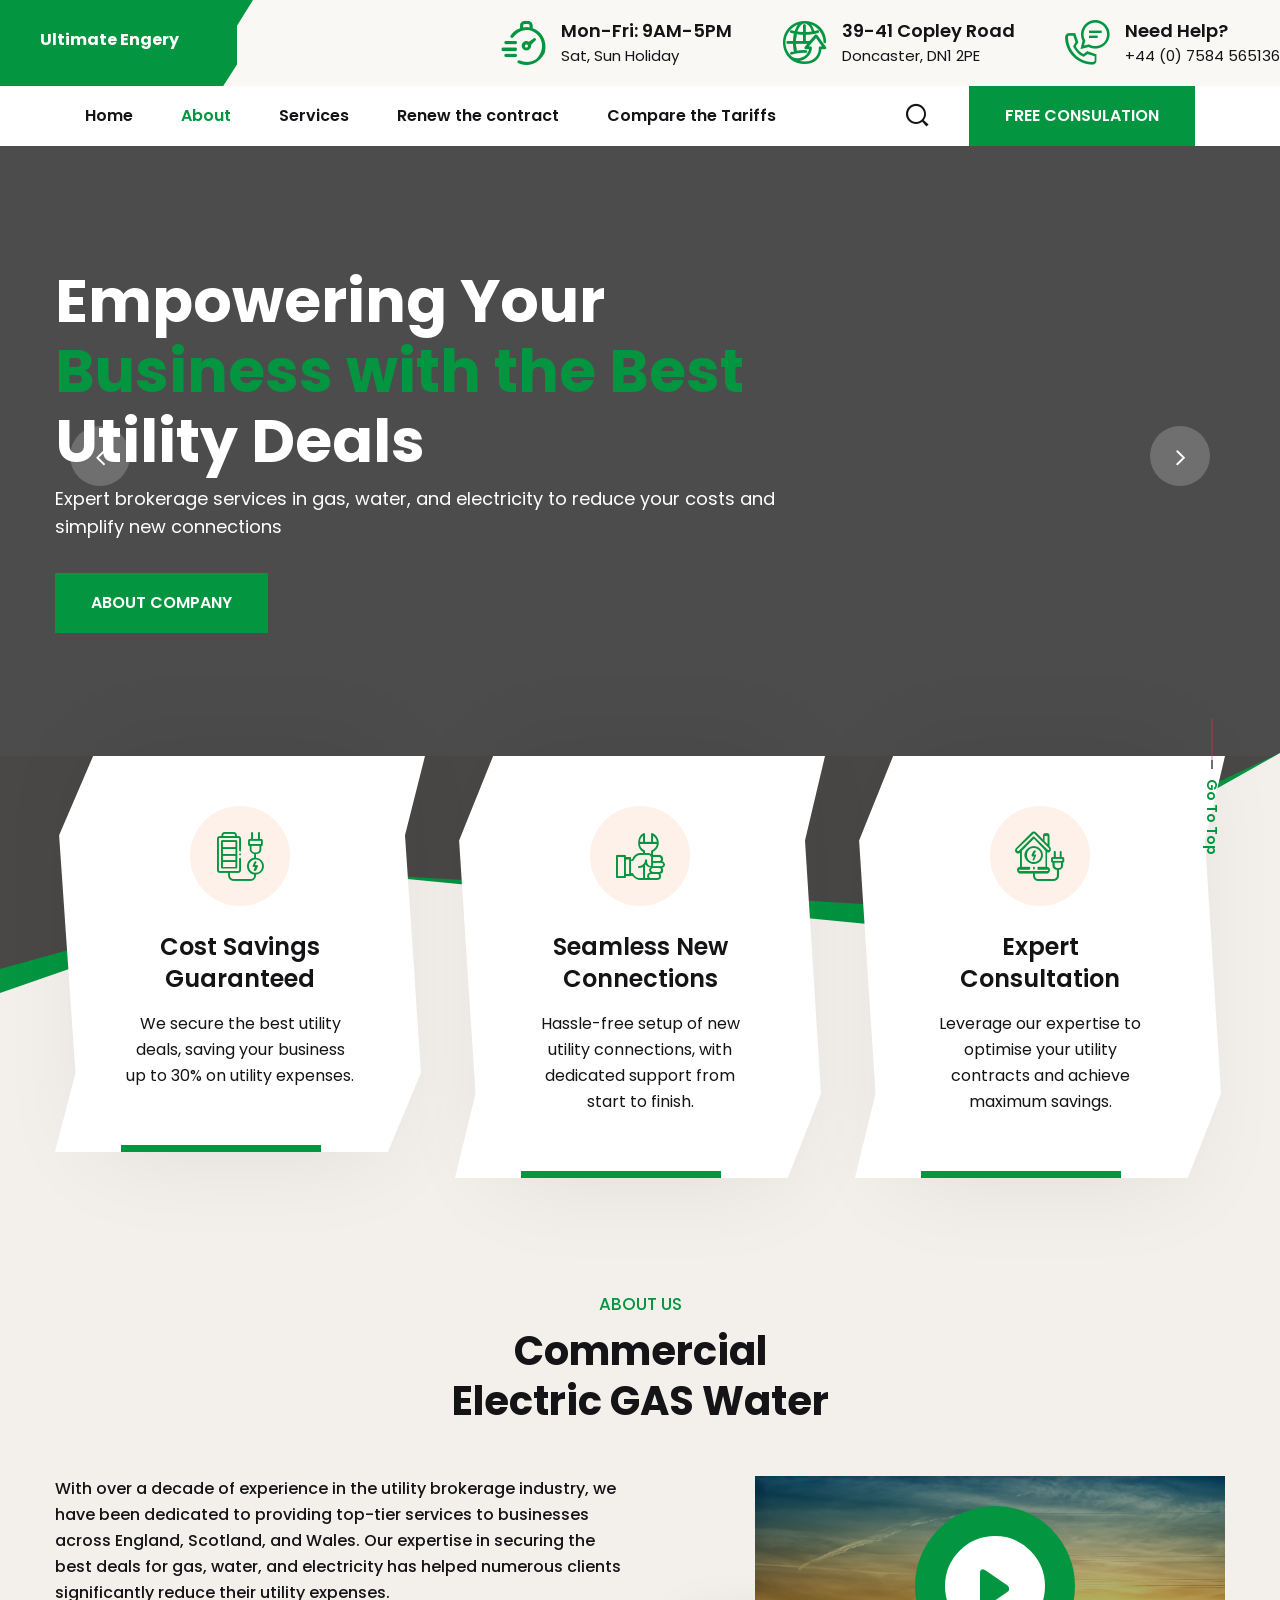
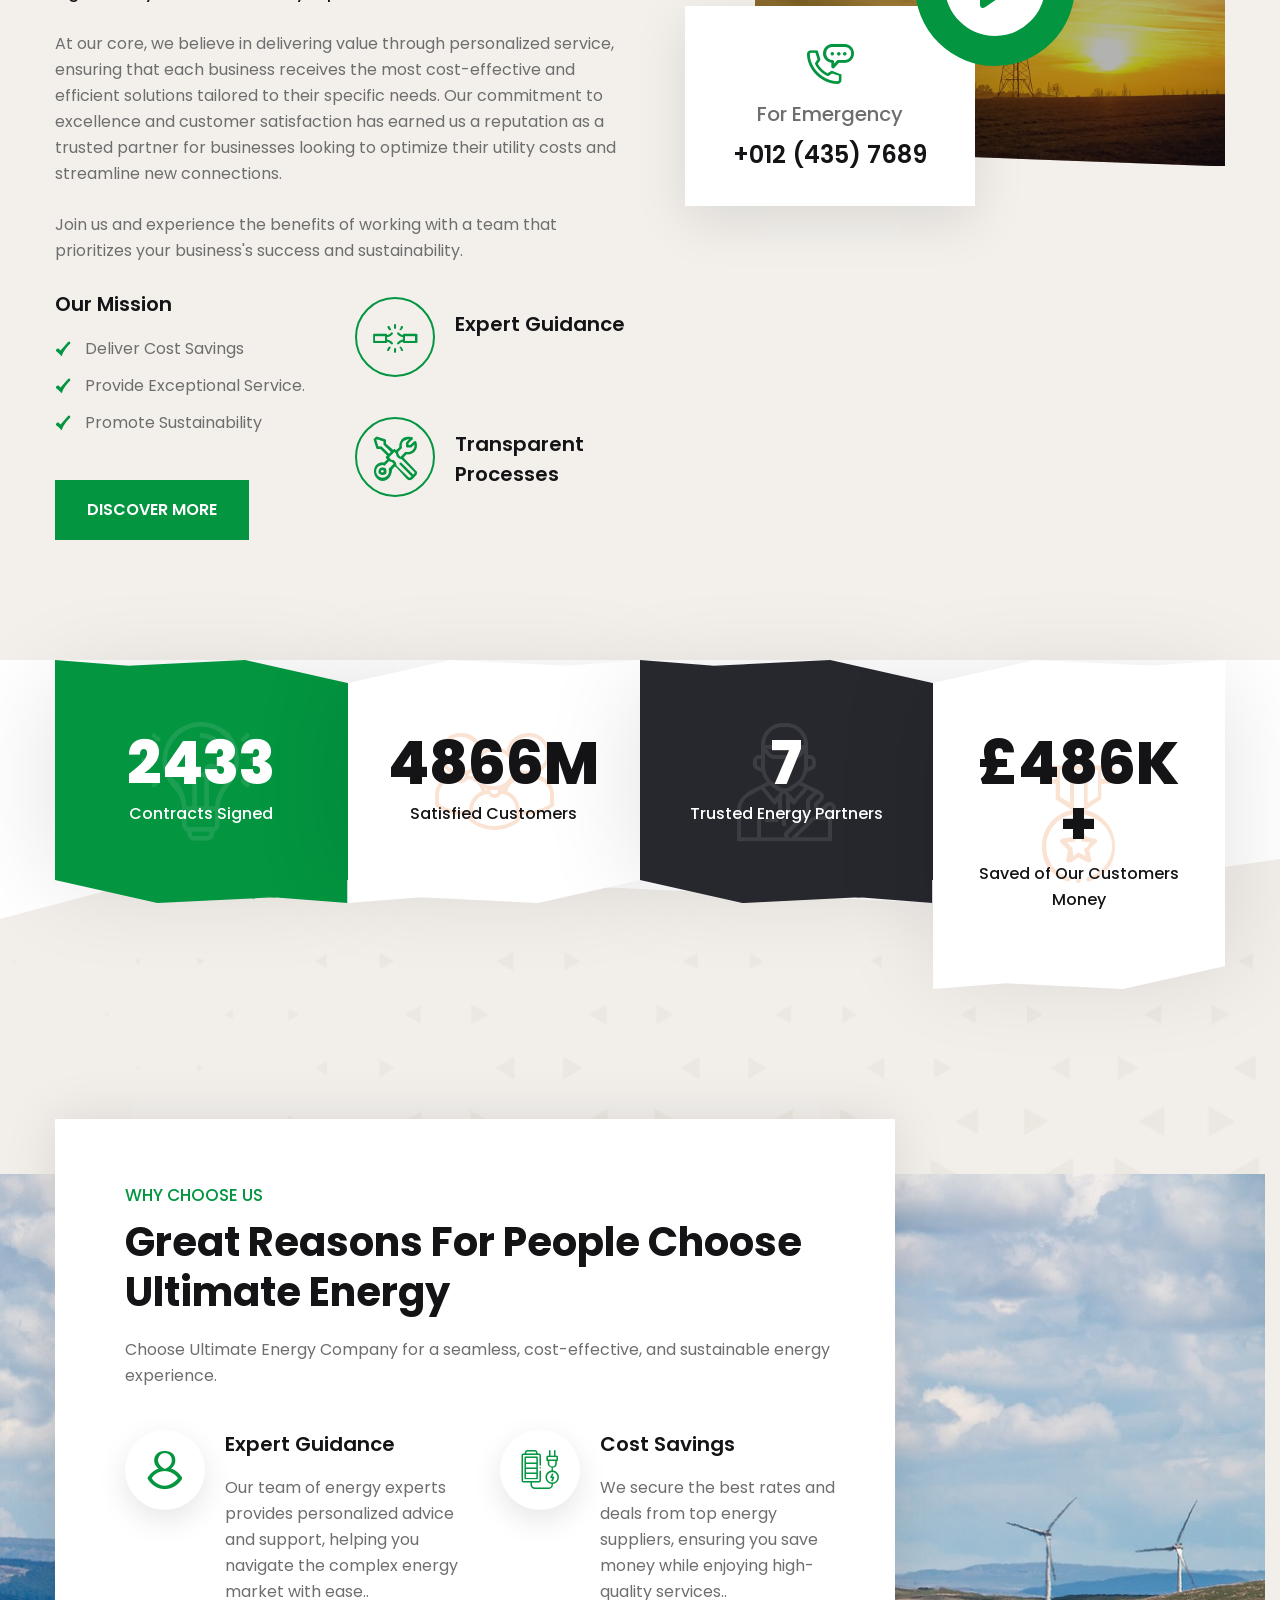
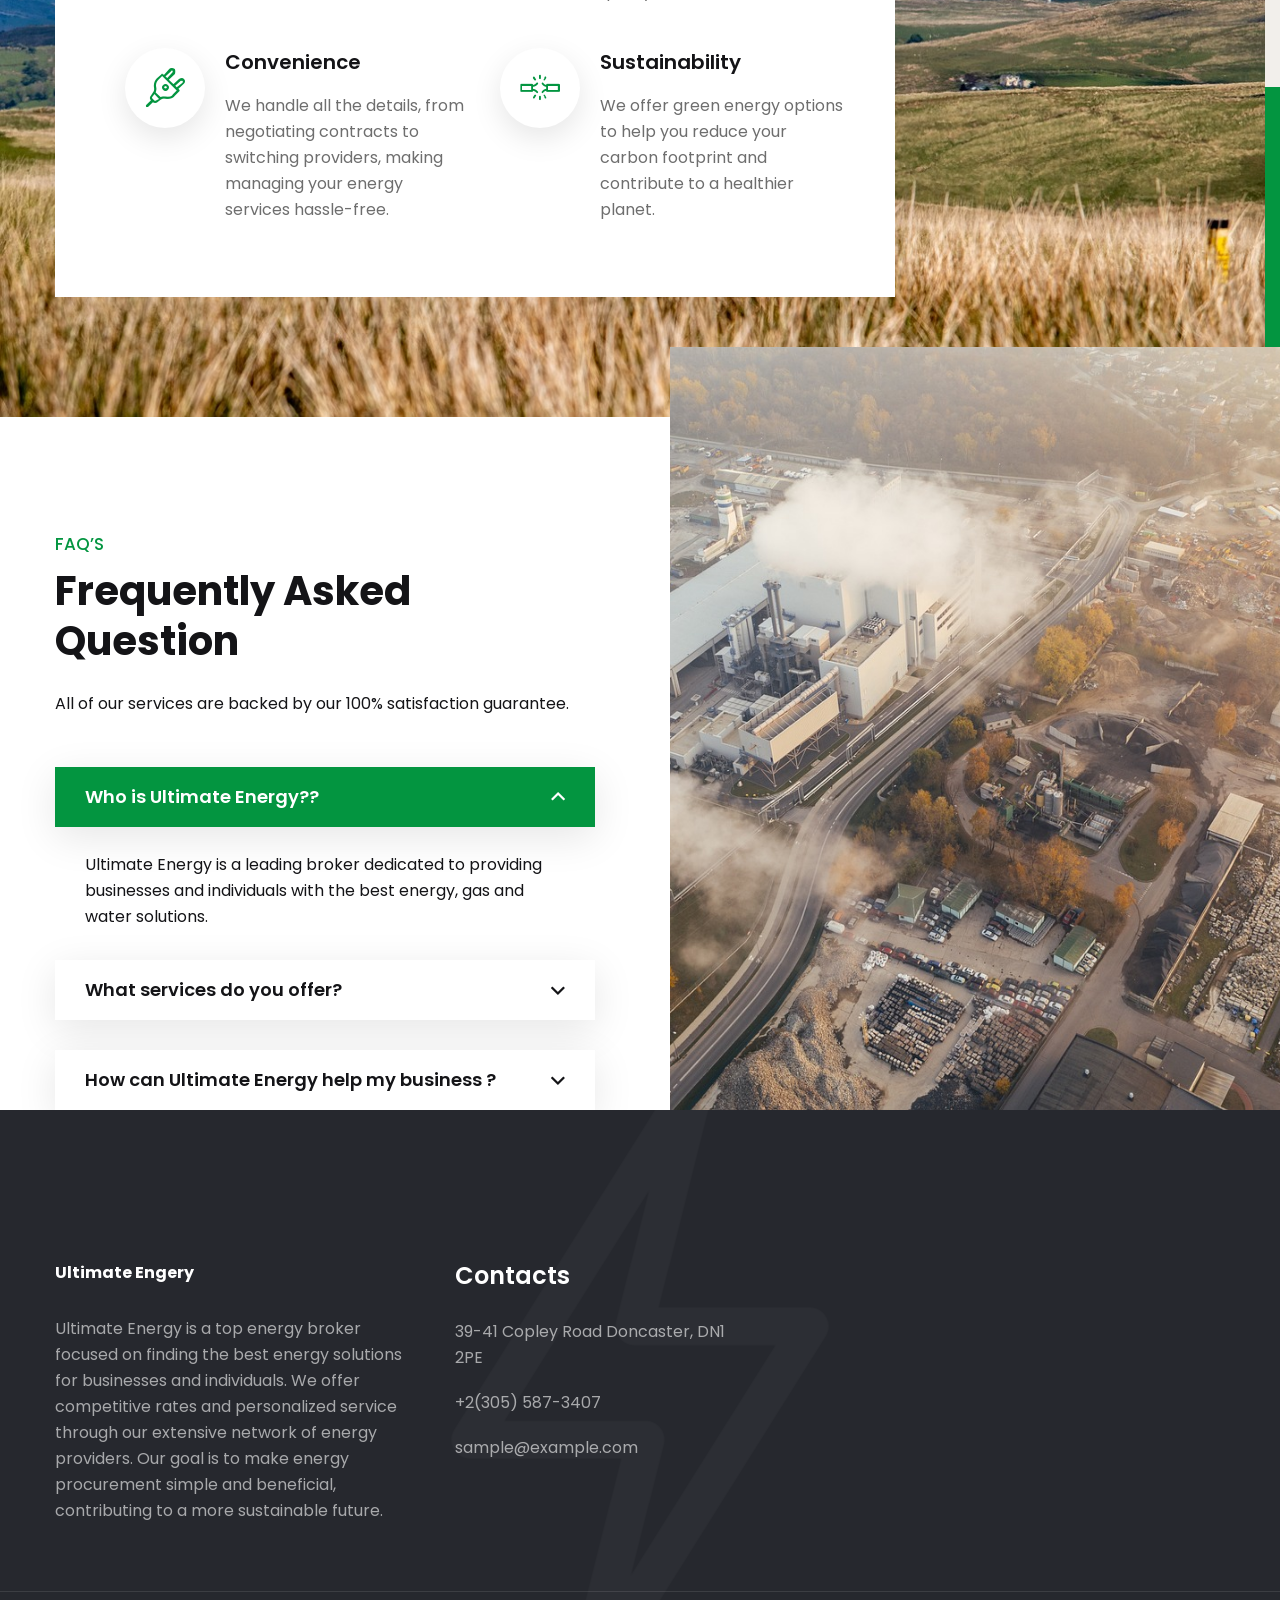
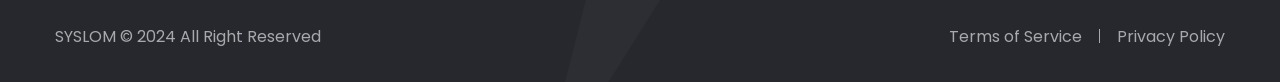
==== commit 65db1950: "first commit" ====
--- a/index.html
+++ b/index.html
@@ -129,8 +129,6 @@
                         <div class="logo-box">
                             <figure class="logo"><a href="index-2.html">
                                     <p class="text-white font-weight-bold">Ultimate Engery</p>
-
-                                    <!-- <img src="assets/images/logo-2.png" alt=""> -->
                                 </a>
                             </figure>
                         </div>
@@ -169,7 +167,7 @@
                             <nav class="main-menu navbar-expand-md navbar-light">
                                 <div class="collapse navbar-collapse show clearfix" id="navbarSupportedContent">
                                     <ul class="navigation scroll-nav clearfix">
-                                        <li><a href="index-onepage.html">Home</a> </li>
+                                        <li><a href="/">Home</a> </li>
                                         <li><a href="#about">About</a></li>
                                         <li class="dropdown"><a href="#service">Services </a>
                                             <ul>
@@ -265,7 +263,8 @@
                         <div class="content-box p_relative d_block z_5">
                             <h2 class="p_relative d_block fs_60 lh_70 fw_bold mb_9">
                                 Empowering Your<span> Business with the Best </span>Utility Deals</h2>
-                            <p class="p_relative d_block fs_18">Expert brokerage services in gas, water, and electricity to reduce your costs and simplify new connections</p>
+                            <p class="p_relative d_block fs_18">Expert brokerage services in gas, water, and electricity
+                                to reduce your costs and simplify new connections</p>
                             <div class="btn-box"><a href="about.html" class="theme-btn btn-one">About Company</a></div>
                         </div>
                     </div>
@@ -314,9 +313,11 @@
                                     <div
                                         class="icon-box p_relative d_iblock w_100 h_100 lh_100 text-center b_radius_50 fs_50 z_1 tran_5">
                                         <i class="icon-12"></i></div>
-                                    <h3 class="p_relative d_block"><a href="index-2.html">Cost Savings <br />Guaranteed </a>
+                                    <h3 class="p_relative d_block"><a href="index-2.html">Cost Savings <br />Guaranteed
+                                        </a>
                                     </h3>
-                                    <p>We secure the best utility deals, saving your business up to 30% on utility expenses.</p>
+                                    <p>We secure the best utility deals, saving your business up to 30% on utility
+                                        expenses.</p>
                                 </div>
                             </div>
                         </div>
@@ -328,9 +329,10 @@
                                     <div
                                         class="icon-box p_relative d_iblock w_100 h_100 lh_100 text-center b_radius_50 fs_50 z_1 tran_5">
                                         <i class="icon-13"></i></div>
-                                    <h3 class="p_relative d_block"><a href="index-2.html">Seamless New 
+                                    <h3 class="p_relative d_block"><a href="index-2.html">Seamless New
                                             <br />Connections</a></h3>
-                                    <p>Hassle-free setup of new utility connections, with dedicated support from start to finish.                                    </p>
+                                    <p>Hassle-free setup of new utility connections, with dedicated support from start
+                                        to finish. </p>
                                 </div>
                             </div>
                         </div>
@@ -344,7 +346,8 @@
                                         <i class="icon-14"></i></div>
                                     <h3 class="p_relative d_block"><a href="index-2.html">Expert<br />Consultation</a>
                                     </h3>
-                                    <p>Leverage our expertise to optimise your utility contracts and achieve maximum savings.</p>
+                                    <p>Leverage our expertise to optimise your utility contracts and achieve maximum
+                                        savings.</p>
                                 </div>
                             </div>
                         </div>
@@ -360,17 +363,27 @@
             <div class="auto-container">
                 <div class="sec-title p_relative mb_50 centred">
                     <h5 class="d_block fs_17 lh_25 fw_medium mb_9">About Us</h5>
-                    <h2 class="d_block fs_40 lh_50 fw_bold">Commercial<br />Electric GAS Water </h2>
+                    <h2 class="d_block fs_40 lh_50 fw_bold">Commercial <br />Electric GAS Water </h2>
                 </div>
                 <div class="row clearfix">
                     <div class="col-lg-6 col-md-12 col-sm-12 content-column">
                         <div class="content_block_seven">
                             <div class="content-box">
                                 <div class="text p_relative d_block mb_25">
-                                    <p class="fw_medium bold-text mb_25">With over a decade of experience in the utility brokerage industry, we have been dedicated to providing top-tier services to businesses across England, Scotland, and Wales. Our expertise in securing the best deals for gas, water, and electricity has helped numerous clients significantly reduce their utility expenses.
+                                    <p class="fw_medium bold-text mb_25">With over a decade of experience in the utility
+                                        brokerage industry, we have been dedicated to providing top-tier services to
+                                        businesses across England, Scotland, and Wales. Our expertise in securing the
+                                        best deals for gas, water, and electricity has helped numerous clients
+                                        significantly reduce their utility expenses.
                                     </p>
-                                    <p class="mb_25">At our core, we believe in delivering value through personalized service, ensuring that each business receives the most cost-effective and efficient solutions tailored to their specific needs. Our commitment to excellence and customer satisfaction has earned us a reputation as a trusted partner for businesses looking to optimize their utility costs and streamline new connections.                                    </p>
-                                    <p>Join us and experience the benefits of working with a team that prioritizes your business's success and sustainability.
+                                    <p class="mb_25">At our core, we believe in delivering value through personalized
+                                        service, ensuring that each business receives the most cost-effective and
+                                        efficient solutions tailored to their specific needs. Our commitment to
+                                        excellence and customer satisfaction has earned us a reputation as a trusted
+                                        partner for businesses looking to optimize their utility costs and streamline
+                                        new connections. </p>
+                                    <p>Join us and experience the benefits of working with a team that prioritizes your
+                                        business's success and sustainability.
 
                                     </p>
                                 </div>
@@ -408,7 +421,7 @@
                     <div class="col-lg-6 col-md-12 col-sm-12 content-column">
                         <div class="content_block_eight">
                             <div class="content-box ml_30 pl_70 pb_40">
-                                <figure class="image-box"><img src="assets/images/resource/about-2.jpg" alt=""></figure>
+                                <figure class="image-box"><img src="assets/images/power.jpg" alt=""></figure>
                                 <div class="text centred">
                                     <div class="icon-box"><i class="icon-37"></i></div>
                                     <p class="fs_20 lh_30 fw_medium mb_10">For Emergency</p>
@@ -428,7 +441,7 @@
 
 
         <!-- service-style-two -->
-        <section class="service-style-two sec-pad" id="service">
+        <!-- <section class="service-style-two sec-pad" id="service">
             <div class="auto-container">
                 <div class="sec-title p_relative centred mb_50">
                     <h5 class="d_block fs_17 lh_25 fw_medium mb_9">Our Services</h5>
@@ -596,7 +609,7 @@
                     </div>
                 </div>
             </div>
-        </section>
+        </section> -->
         <!-- service-style-two end -->
 
 
@@ -610,9 +623,9 @@
                                 <div class="inner-box">
                                     <div class="icon-box"><i class="icon-38"></i></div>
                                     <div class="count-outer count-box">
-                                        <span class="count-text" data-speed="1500" data-stop="90">0</span>
-                                    </div>
-                                    <p>Successful projects</p>
+                                        <span class="count-text" data-speed="1500" data-stop="5000">0</span>
+                                    </div>
+                                    <p>Contracts Signed</p>
                                 </div>
                             </div>
                         </div>
@@ -622,9 +635,9 @@
                                     <div class="icon-box"><i class="icon-39"></i></div>
                                     <div class="count-outer count-box">
                                         <span class="count-text" data-speed="1500"
-                                            data-stop="2.6">0</span><span>m</span>
-                                    </div>
-                                    <p>Satisfied Clients</p>
+                                            data-stop="10000">0</span><span>m</span>
+                                    </div>
+                                    <p>Satisfied Customers</p>
                                 </div>
                             </div>
                         </div>
@@ -633,9 +646,9 @@
                                 <div class="inner-box">
                                     <div class="icon-box"><i class="icon-40"></i></div>
                                     <div class="count-outer count-box">
-                                        <span class="count-text" data-speed="1500" data-stop="35">0</span>
-                                    </div>
-                                    <p>Experienced Staff</p>
+                                        <span class="count-text" data-speed="1500" data-stop="15">0</span>
+                                    </div>
+                                    <p>Trusted Energy Partners</p>
                                 </div>
                             </div>
                         </div>
@@ -644,9 +657,9 @@
                                 <div class="inner-box">
                                     <div class="icon-box"><i class="icon-41"></i></div>
                                     <div class="count-outer count-box">
-                                        <span class="count-text" data-speed="1500" data-stop="10">0</span>
-                                    </div>
-                                    <p>Awards Win</p>
+                                        £<span class="count-text" data-speed="1500" data-stop="1000">0</span>k +
+                                    </div>
+                                    <p>Saved of Our Customers Money </p>
                                 </div>
                             </div>
                         </div>
@@ -664,48 +677,52 @@
                 <div class="shape-2"></div>
                 <div class="shape-3" style="background-image: url(assets/images/shape/shape-14.png);"></div>
             </div>
-            <figure class="image-layer"><img src="assets/images/resource/chooseus-1.png" alt=""></figure>
+            <figure class="image-layer"><img src="assets/images/image-wind.jpg" alt=""></figure>
             <div class="auto-container">
                 <div class="row clearfix">
                     <div class="col-lg-9 col-md-12 col-sm-12 content-column">
                         <div class="content-box p_relative d_block mr_30">
                             <div class="sec-title p_relative mb_20">
                                 <h5 class="d_block fs_17 lh_25 fw_medium mb_9">Why Choose Us</h5>
-                                <h2 class="d_block fs_40 lh_50 fw_bold">Great Reasons For People Choose Easton</h2>
+                                <h2 class="d_block fs_40 lh_50 fw_bold">Great Reasons For People Choose Ultimate Energy
+                                </h2>
                             </div>
                             <div class="text p_relative d_block mb_40">
-                                <p>Consectetur adipisicing elit, sed do eiusmod tempor incididunt ut labore et dolore
-                                    magna aliqua. enim ad minim veniam quis nostrud exercitation ullamco laboris nis ut
-                                    aliquip ex ea commodo consequat.</p>
+                                <p>Choose Ultimate Energy Company for a seamless, cost-effective, and sustainable energy
+                                    experience.</p>
                             </div>
                             <div class="inner-box">
                                 <div class="row clearfix">
                                     <div class="col-lg-6 col-md-6 col-sm-12 single-column">
                                         <div class="single-item">
-                                            <div class="icon-box"><i class="icon-21"></i></div>
-                                            <h4>Affordable Price</h4>
-                                            <p>Lorem ipsum dolor amet con adicing elit sed.</p>
+                                            <div class="icon-box"><i class="icon-43"></i></div>
+                                            <h4>Expert Guidance</h4>
+                                            <p> Our team of energy experts provides personalized advice and support,
+                                                helping you navigate the complex energy market with ease..</p>
                                         </div>
                                     </div>
                                     <div class="col-lg-6 col-md-6 col-sm-12 single-column">
                                         <div class="single-item">
-                                            <div class="icon-box"><i class="icon-22"></i></div>
-                                            <h4>Quality Assistance</h4>
-                                            <p>Lorem ipsum dolor amet con adicing elit sed.</p>
-                                        </div>
-                                    </div>
-                                    <div class="col-lg-6 col-md-6 col-sm-12 single-column">
-                                        <div class="single-item">
-                                            <div class="icon-box"><i class="icon-23"></i></div>
-                                            <h4>Free Estimation</h4>
-                                            <p>Lorem ipsum dolor amet con adicing elit sed.</p>
+                                            <div class="icon-box"><i class="icon-12"></i></div>
+                                            <h4>Cost Savings</h4>
+                                            <p>We secure the best rates and deals from top energy suppliers, ensuring
+                                                you save money while enjoying high-quality services..</p>
                                         </div>
                                     </div>
                                     <div class="col-lg-6 col-md-6 col-sm-12 single-column">
                                         <div class="single-item">
                                             <div class="icon-box"><i class="icon-25"></i></div>
-                                            <h4>Optimized Solutions</h4>
-                                            <p>Lorem ipsum dolor amet con adicing elit sed.</p>
+                                            <h4>Convenience</h4>
+                                            <p>We handle all the details, from negotiating contracts to switching
+                                                providers, making managing your energy services hassle-free.</p>
+                                        </div>
+                                    </div>
+                                    <div class="col-lg-6 col-md-6 col-sm-12 single-column">
+                                        <div class="single-item">
+                                            <div class="icon-box"><i class="icon-10"></i></div>
+                                            <h4>Sustainability</h4>
+                                            <p>We offer green energy options to help you reduce your carbon footprint
+                                                and contribute to a healthier planet.</p>
                                         </div>
                                     </div>
                                 </div>
@@ -719,7 +736,7 @@
 
 
         <!-- project-section -->
-        <section class="project-section" id="gallery">
+        <!-- <section class="project-section" id="gallery">
             <div class="outer-container">
                 <div class="project-carousel owl-carousel owl-theme owl-dots-none owl-nav-none">
                     <div class="project-block-one">
@@ -768,12 +785,12 @@
                     </div>
                 </div>
             </div>
-        </section>
+        </section> -->
         <!-- project-section end -->
 
 
         <!-- working-section -->
-        <section class="working-section p_relative sec-pad">
+        <!-- <section class="working-section p_relative sec-pad">
             <div class="shape">
                 <div class="shape-1" style="background-image: url(assets/images/shape/shape-15.png);"></div>
                 <div class="shape-2" style="background-image: url(assets/images/shape/shape-16.png);"></div>
@@ -881,12 +898,12 @@
                     </div>
                 </div>
             </div>
-        </section>
+        </section> -->
         <!-- working-section end -->
 
 
         <!-- search-field-two -->
-        <section class="search-field-two p_relative">
+        <!-- <section class="search-field-two p_relative">
             <div class="pattern-layer" style="background-image: url(assets/images/shape/shape-17.png);"></div>
             <div class="auto-container">
                 <div class="title-text centred p_relative d_block">
@@ -915,13 +932,13 @@
                     </form>
                 </div>
             </div>
-        </section>
+        </section> -->
         <!-- search-field-two end -->
 
 
         <!-- faq-section -->
         <section class="faq-section p_relative">
-            <div class="bg-layer" style="background-image: url(assets/images/resource/faq-3.jpg);"></div>
+            <div class="bg-layer" style="background-image: url(assets/images/pol.jpg);"></div>
             <div class="auto-container">
                 <div class="row clearfix">
                     <div class="col-lg-6 col-md-12 col-sm-12 content-column">
@@ -930,19 +947,17 @@
                                 <div class="sec-title p_relative mb_50">
                                     <h5 class="d_block fs_17 lh_25 fw_medium mb_9">FAQ’S</h5>
                                     <h2 class="d_block fs_40 lh_50 fw_bold mb_25">Frequently Asked Question</h2>
-                                    <p class="fs_16">All of our services are backed by our 100% satisfaction guarantee
-                                        Our electricians.</p>
+                                    <p class="fs_16">All of our services are backed by our 100% satisfaction guarantee.</p>
                                 </div>
                                 <ul class="accordion-box">
                                     <li class="accordion block active-block">
                                         <div class="acc-btn active">
                                             <div class="icon-outer"><i class="far fa-angle-down"></i></div>
-                                            <h5>Do You Do Residential Work?</h5>
+                                            <h5>Who is Ultimate Energy??</h5>
                                         </div>
                                         <div class="acc-content current">
                                             <div class="text">
-                                                <p>Lorem ipsum dolor sit elit consectur sed eiusmod tempor set aliquat
-                                                    enim minim veniam exercitation ullamco nis laboris aliquip commodo.
+                                                <p>Ultimate Energy is a leading broker dedicated to providing businesses and individuals with the best energy, gas and water solutions.
                                                 </p>
                                             </div>
                                         </div>
@@ -950,12 +965,11 @@
                                     <li class="accordion block">
                                         <div class="acc-btn">
                                             <div class="icon-outer"><i class="far fa-angle-down"></i></div>
-                                            <h5>Are You Licensed and Insured?</h5>
+                                            <h5>What services do you offer?</h5>
                                         </div>
                                         <div class="acc-content">
                                             <div class="text">
-                                                <p>Lorem ipsum dolor sit elit consectur sed eiusmod tempor set aliquat
-                                                    enim minim veniam exercitation ullamco nis laboris aliquip commodo.
+                                                <p>We offer competitive energy rates, personalised service, and tailored energy and gas solutions through our extensive network of energy and gas providers.                                                    .
                                                 </p>
                                             </div>
                                         </div>
@@ -963,13 +977,11 @@
                                     <li class="accordion block">
                                         <div class="acc-btn">
                                             <div class="icon-outer"><i class="far fa-angle-down"></i></div>
-                                            <h5>Do You Do Commercial Electrical Repair?</h5>
+                                            <h5>How can Ultimate Energy help my business ?</h5>
                                         </div>
                                         <div class="acc-content">
                                             <div class="text">
-                                                <p>Lorem ipsum dolor sit elit consectur sed eiusmod tempor set aliquat
-                                                    enim minim veniam exercitation ullamco nis laboris aliquip commodo.
-                                                </p>
+                                                <p>We help businesses reduce energy costs by finding the most competitive rates and providing customised  solutions to meet your specific needs.</p>
                                             </div>
                                         </div>
                                     </li>
@@ -984,7 +996,7 @@
 
 
         <!-- clients-section -->
-        <section class="clients-section p_relative">
+        <!-- <section class="clients-section p_relative">
             <div class="auto-container">
                 <div class="five-item-carousel owl-carousel owl-theme owl-nav-none owl-dots-none">
                     <figure class="clients-logo p_relative d_block"><a href="index.html"><img
@@ -999,12 +1011,12 @@
                                 src="assets/images/clients/clients-logo-5.png" alt=""></a></figure>
                 </div>
             </div>
-        </section>
+        </section> -->
         <!-- clients-section end -->
 
 
         <!-- testimonial-style-two -->
-        <section class="testimonial-style-two p_relative" id="testimonial">
+        <!-- <section class="testimonial-style-two p_relative" id="testimonial">
             <div class="auto-container">
                 <div class="sec-title p_relative mb_50 centred">
                     <h5 class="d_block fs_17 lh_25 fw_medium mb_9">Testimonials</h5>
@@ -1097,12 +1109,12 @@
                     </div>
                 </div>
             </div>
-        </section>
+        </section> -->
         <!-- testimonial-style-two end -->
 
 
         <!-- cta-style-two -->
-        <section class="cta-style-two p_relative">
+        <!-- <section class="cta-style-two p_relative">
             <div class="pattern-layer">
                 <div class="pattern-1" style="background-image: url(assets/images/shape/shape-19.png);"></div>
                 <div class="pattern-2" style="background-image: url(assets/images/shape/shape-20.png);"></div>
@@ -1140,12 +1152,12 @@
                     </div>
                 </div>
             </div>
-        </section>
+        </section> -->
         <!-- cta-style-two end -->
 
 
         <!-- news-section -->
-        <section class="news-section p_relative sec-pad" id="news">
+        <!-- <section class="news-section p_relative sec-pad" id="news">
             <div class="auto-container">
                 <div class="sec-title p_relative mb_50 centred">
                     <h5 class="d_block fs_17 lh_25 fw_medium mb_9">Latest News</h5>
@@ -1214,12 +1226,12 @@
                     </div>
                 </div>
             </div>
-        </section>
+        </section> -->
         <!-- news-section end -->
 
 
         <!-- subscribe-section -->
-        <section class="subscribe-section p_relative">
+        <!-- <section class="subscribe-section p_relative">
             <div class="auto-container">
                 <div class="inner-container">
                     <div class="row align-items-center clearfix">
@@ -1241,7 +1253,7 @@
                     </div>
                 </div>
             </div>
-        </section>
+        </section> -->
         <!-- subscribe-section end -->
 
 
@@ -1253,48 +1265,16 @@
                     <div class="row clearfix">
                         <div class="col-lg-4 col-md-6 col-sm-12 footer-column">
                             <div class="footer-widget logo-widget">
-                                <figure class="footer-logo"><a href="index.html"><img
-                                            src="assets/images/footer-logo.png" alt=""></a></figure>
+                                <figure class="footer-logo">
+                                    <p class="text-white font-weight-bold">Ultimate Engery</p>
+                                </figure>
                                 <div class="text">
-                                    <p>Lorem ipsum dolor amet consecto adi pisicing elit sed eiusm tempor incididunt
-                                        labore dolore magna aliqua enim ad minim.</p>
-                                </div>
-                            </div>
-                        </div>
-                        <div class="col-lg-3 col-md-6 col-sm-12 footer-column">
-                            <div class="footer-widget links-widget ml_100">
-                                <div class="widget-title">
-                                    <h3>Links</h3>
-                                </div>
-                                <div class="widget-content">
-                                    <ul class="links-list clearfix">
-                                        <li><a href="index.html">About</a></li>
-                                        <li><a href="index.html">Services</a></li>
-                                        <li><a href="index.html">Job</a></li>
-                                        <li><a href="index.html">opportunities</a></li>
-                                        <li><a href="index.html">Location</a></li>
-                                        <li><a href="index.html">Article</a></li>
-                                    </ul>
-                                </div>
-                            </div>
-                        </div>
-                        <div class="col-lg-2 col-md-6 col-sm-12 footer-column">
-                            <div class="footer-widget links-widget">
-                                <div class="widget-title">
-                                    <h3>Services</h3>
-                                </div>
-                                <div class="widget-content">
-                                    <ul class="links-list clearfix">
-                                        <li><a href="index.html">About</a></li>
-                                        <li><a href="index.html">Services</a></li>
-                                        <li><a href="index.html">Job</a></li>
-                                        <li><a href="index.html">opportunities</a></li>
-                                        <li><a href="index.html">Location</a></li>
-                                        <li><a href="index.html">Article</a></li>
-                                    </ul>
-                                </div>
-                            </div>
-                        </div>
+                                    <p>Ultimate Energy is a top energy broker focused on finding the best energy solutions for businesses and individuals. We offer competitive rates and personalized service through our extensive network of energy providers. Our goal is to make energy procurement simple and beneficial, contributing to a more sustainable future.
+                                    </p>
+                                </div>
+                            </div>
+                        </div>
+
                         <div class="col-lg-3 col-md-6 col-sm-12 footer-column">
                             <div class="footer-widget contact-widget">
                                 <div class="widget-title">
@@ -1302,7 +1282,7 @@
                                 </div>
                                 <div class="widget-content">
                                     <ul class="info-list clearfix">
-                                        <li>39-41 Copley Road, Doncaster, England, DN1 2PE    </li>
+                                        <li>39-41 Copley Road Doncaster, DN1 2PE</li>
                                         <li><a href="tel:23055873407">+2(305) 587-3407</a></li>
                                         <li><a href="mailto:sample@example.com">sample@example.com</a></li>
                                     </ul>
@@ -1316,7 +1296,7 @@
                 <div class="auto-container">
                     <div class="bottom-inner p_relative">
                         <div class="copyright">
-                            <p><a href="index.html">Syslom</a> &copy; 2024 All Right Reserved</p>
+                            <p><a href="index.html">SYSLOM</a> &copy; 2024 All Right Reserved</p>
                         </div>
                         <ul class="footer-nav">
                             <li><a href="index.html">Terms of Service</a></li>
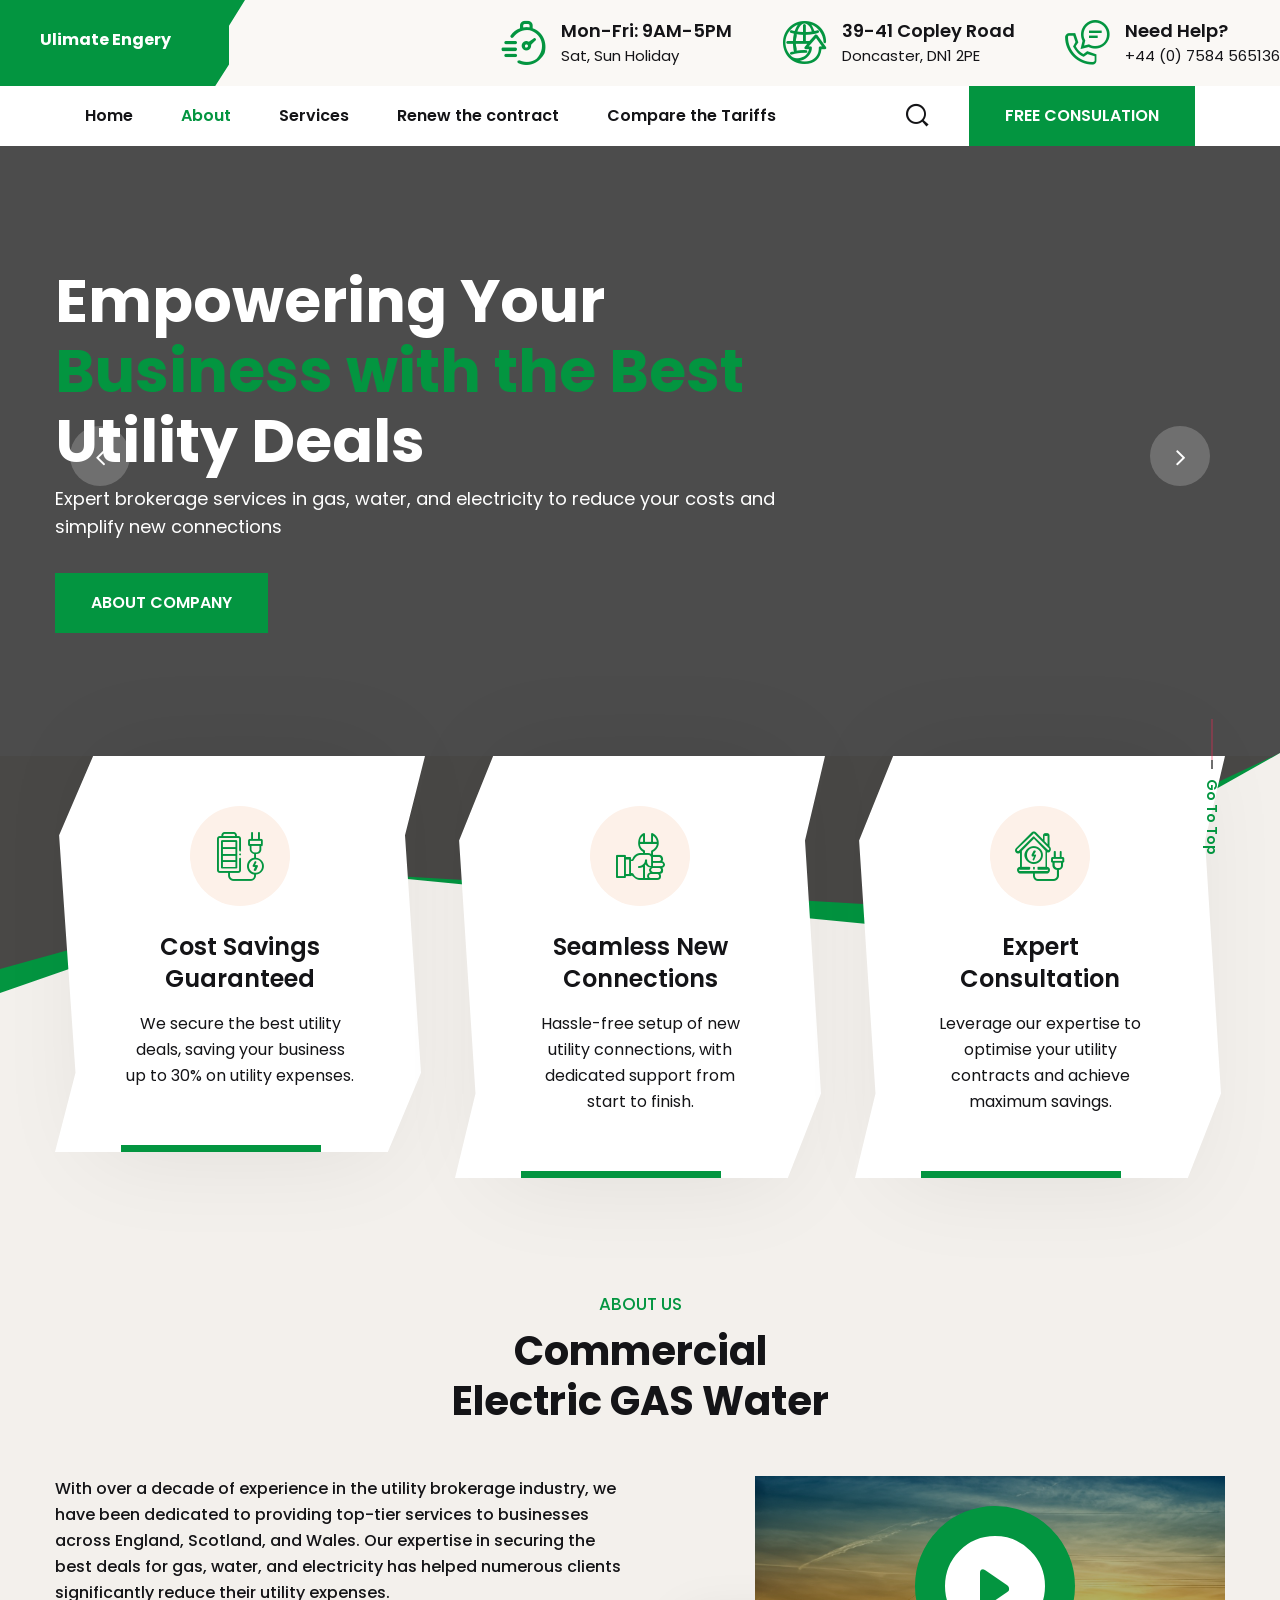
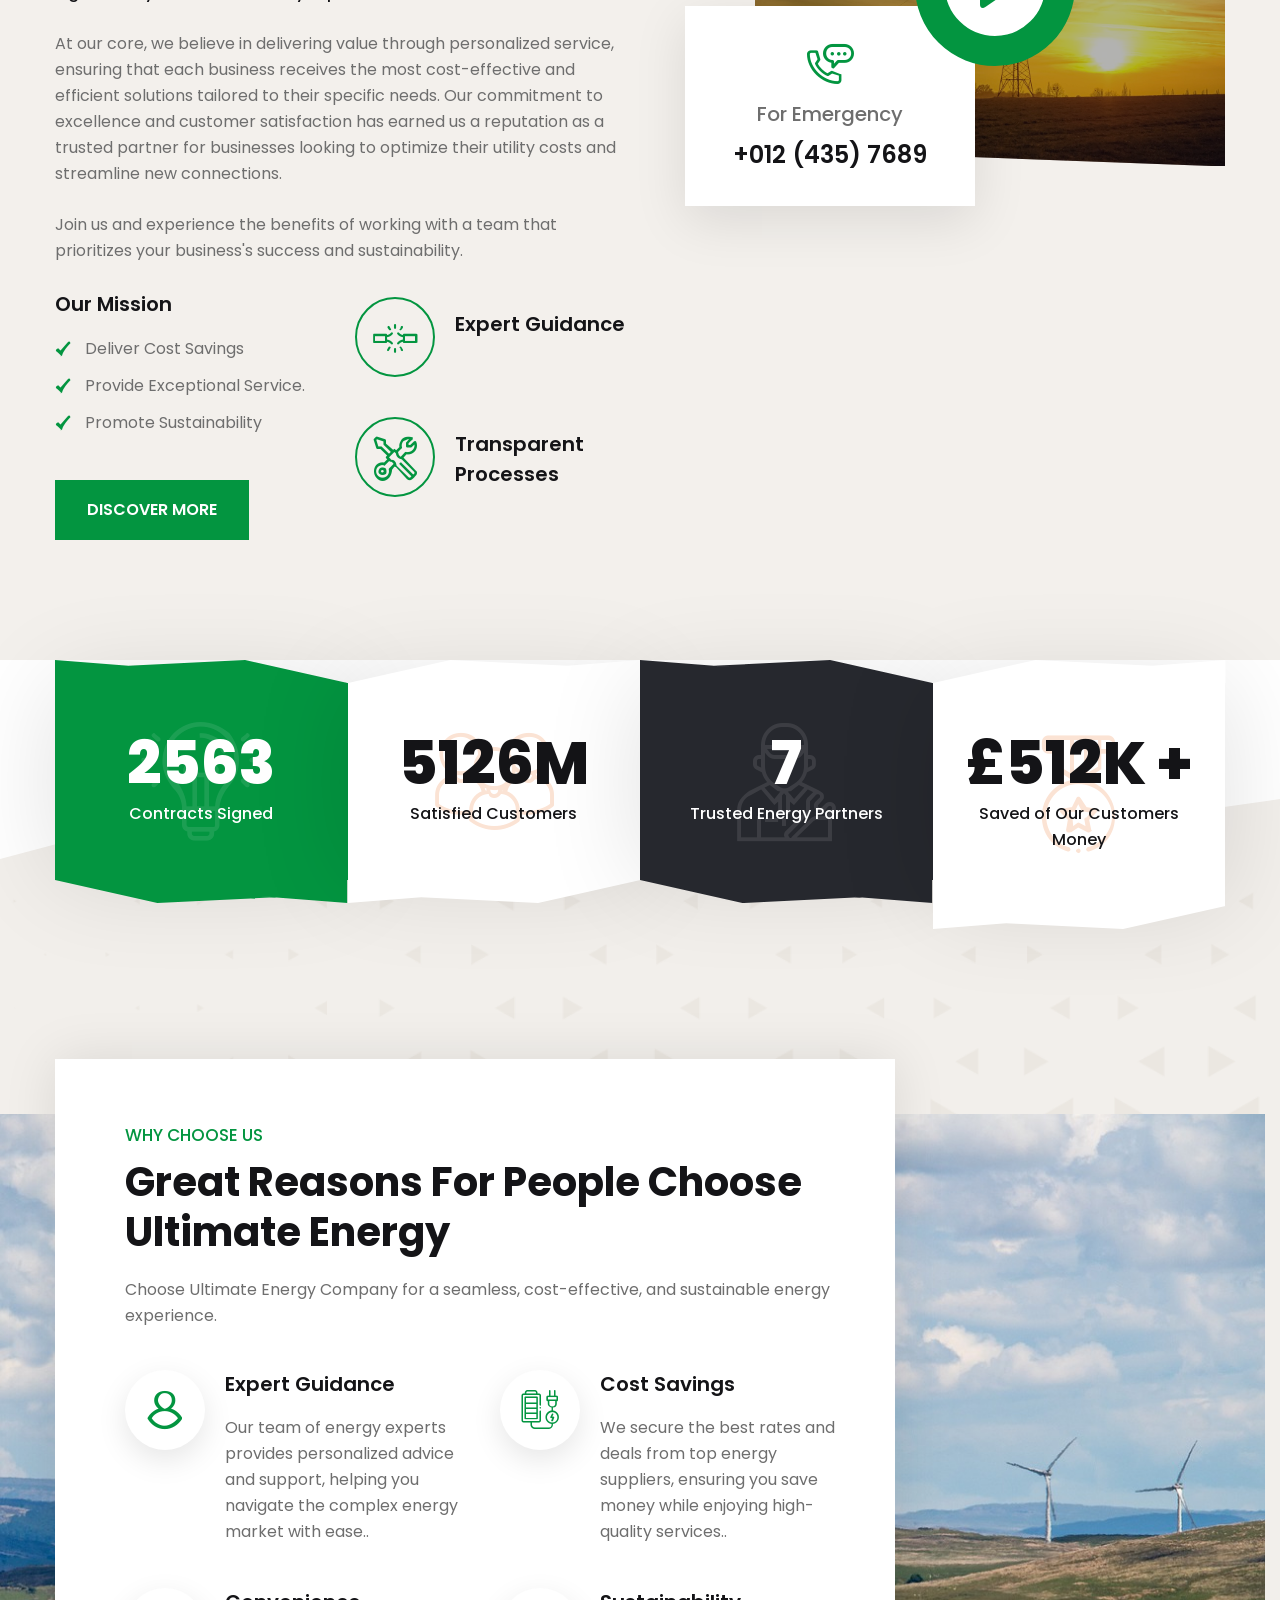
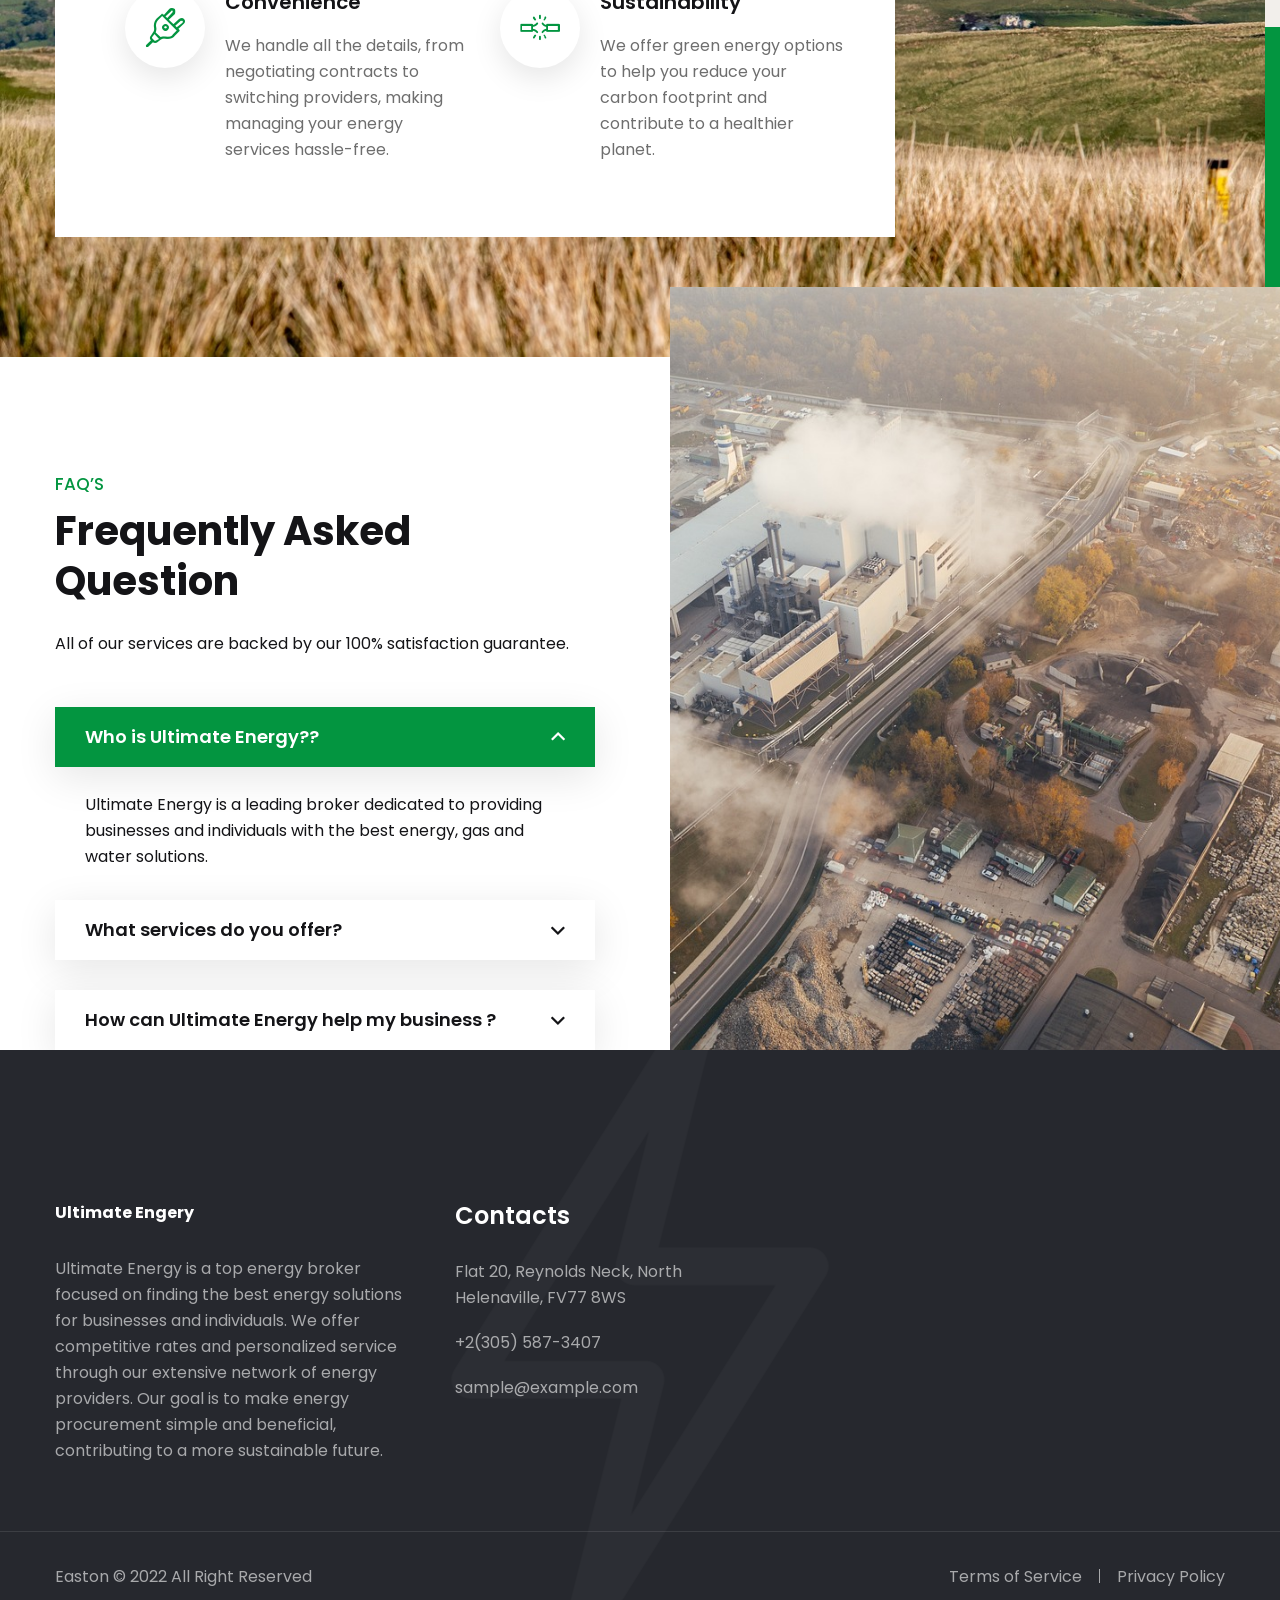
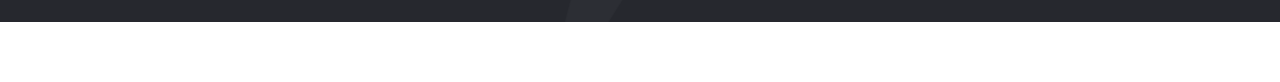
==== commit 202fe100: "Merge branch 'main' of https://github.com/ayaturrehman/ultimateenergy" ====
--- a/index.html
+++ b/index.html
@@ -128,7 +128,9 @@
                     <div class="upper-inner">
                         <div class="logo-box">
                             <figure class="logo"><a href="index-2.html">
-                                    <p class="text-white font-weight-bold">Ultimate Engery</p>
+                                    <p class="text-white font-weight-bold">Ulimate Engery</p>
+
+                                    <!-- <img src="assets/images/logo-2.png" alt=""> -->
                                 </a>
                             </figure>
                         </div>
@@ -1282,7 +1284,7 @@
                                 </div>
                                 <div class="widget-content">
                                     <ul class="info-list clearfix">
-                                        <li>39-41 Copley Road Doncaster, DN1 2PE</li>
+                                        <li>Flat 20, Reynolds Neck, North Helenaville, FV77 8WS</li>
                                         <li><a href="tel:23055873407">+2(305) 587-3407</a></li>
                                         <li><a href="mailto:sample@example.com">sample@example.com</a></li>
                                     </ul>
@@ -1296,7 +1298,7 @@
                 <div class="auto-container">
                     <div class="bottom-inner p_relative">
                         <div class="copyright">
-                            <p><a href="index.html">SYSLOM</a> &copy; 2024 All Right Reserved</p>
+                            <p><a href="index.html">Easton</a> &copy; 2022 All Right Reserved</p>
                         </div>
                         <ul class="footer-nav">
                             <li><a href="index.html">Terms of Service</a></li>
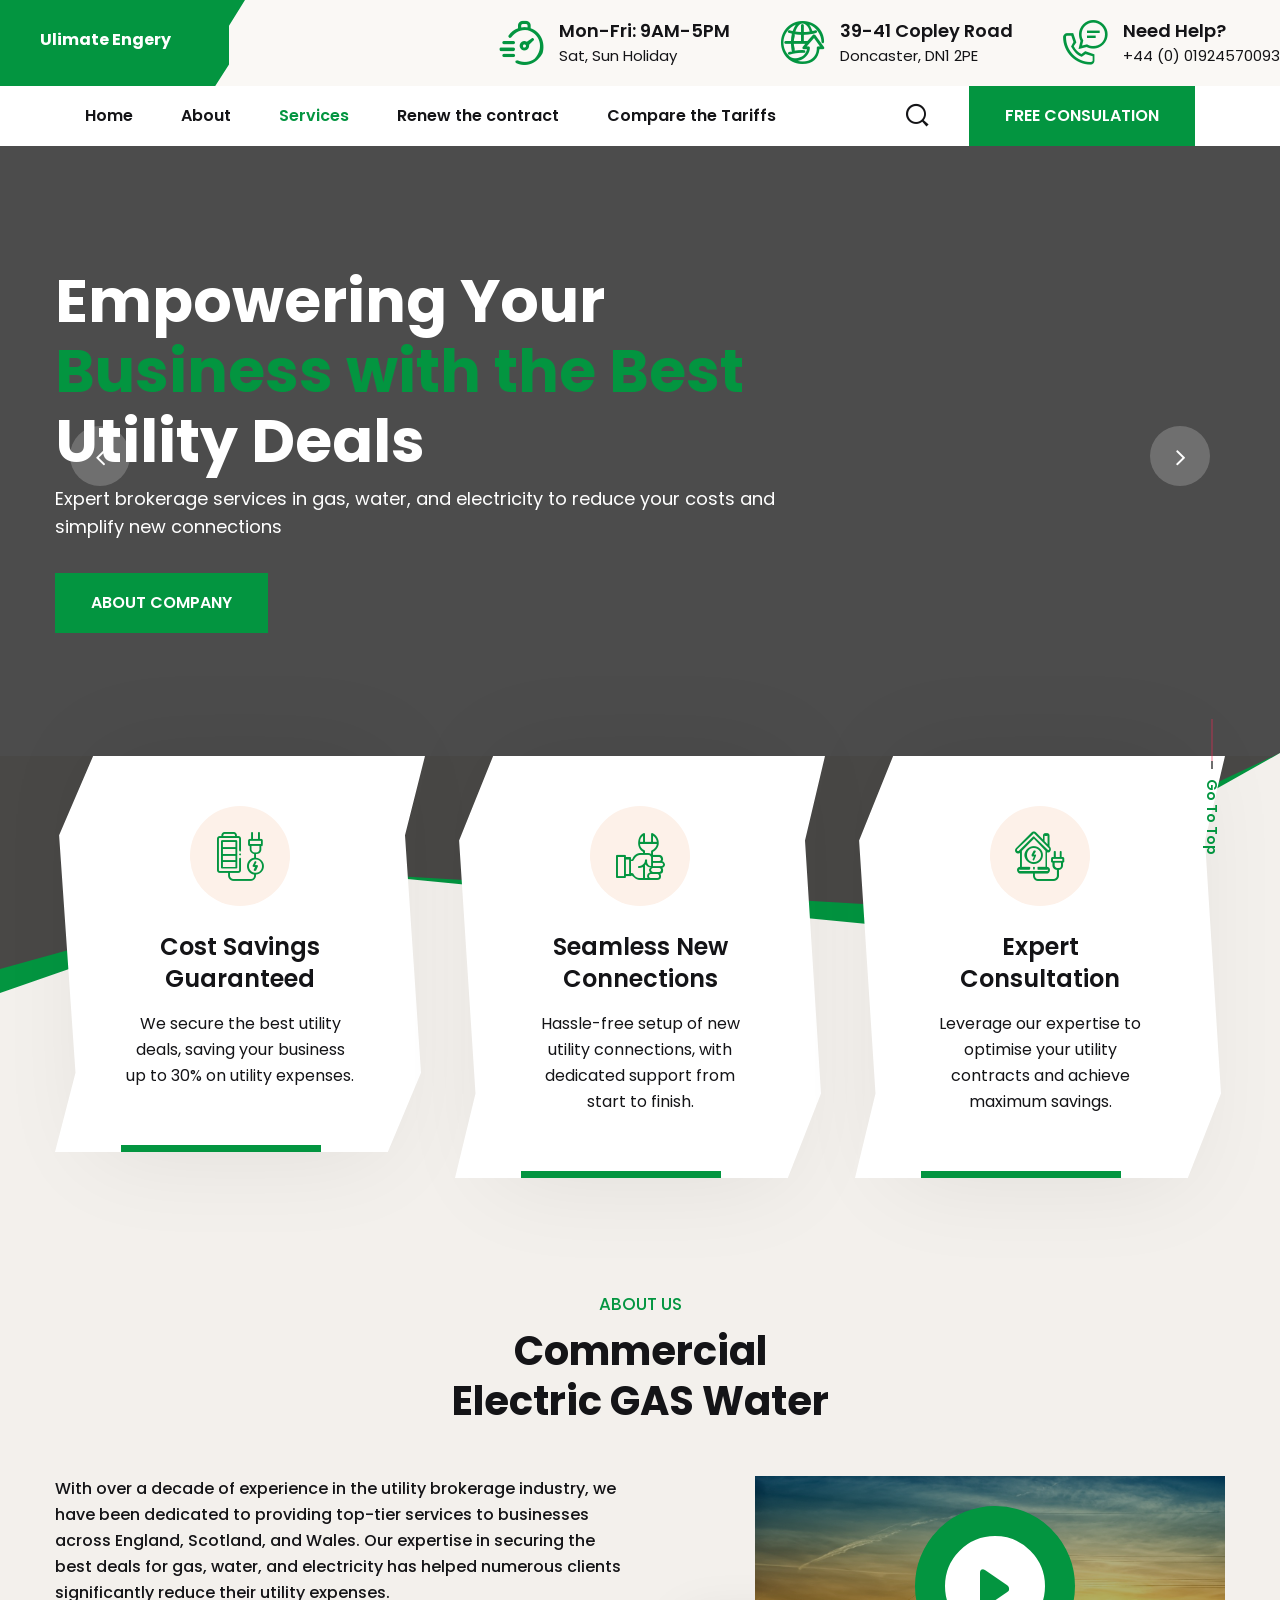
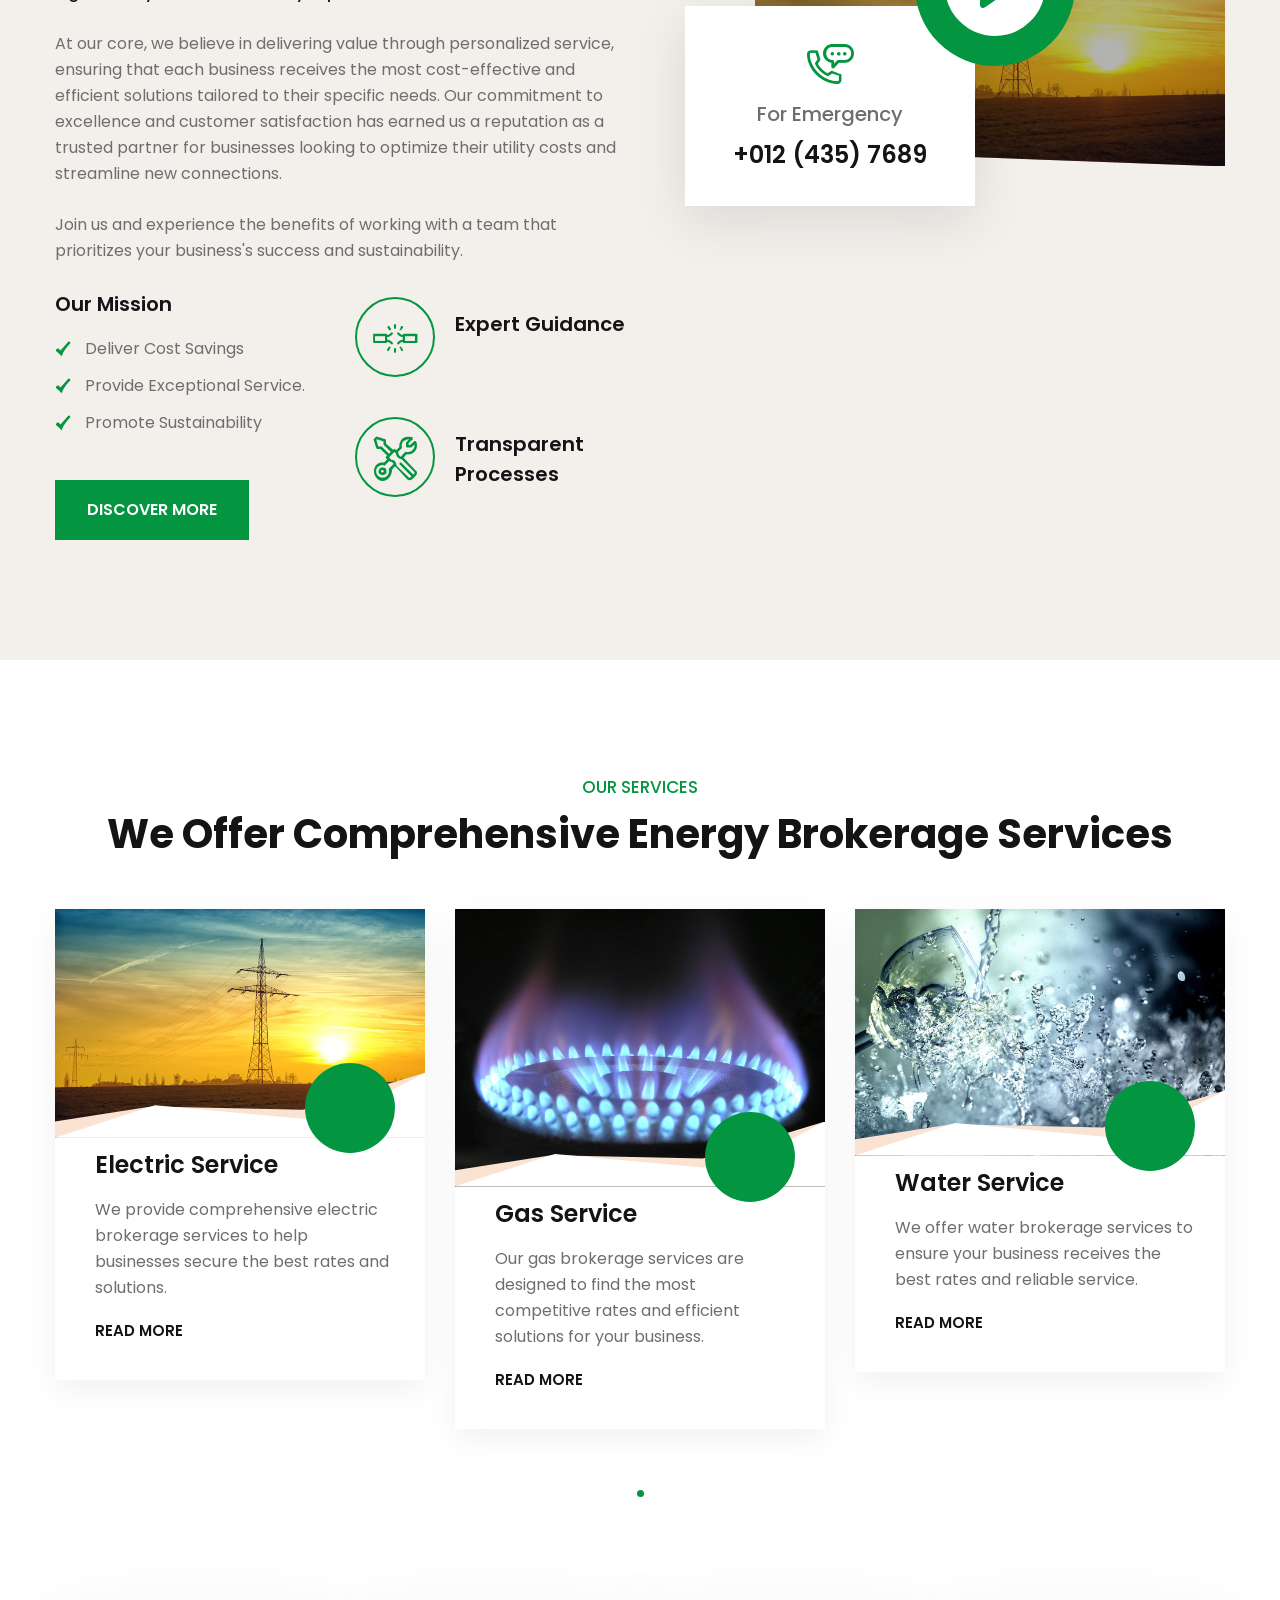
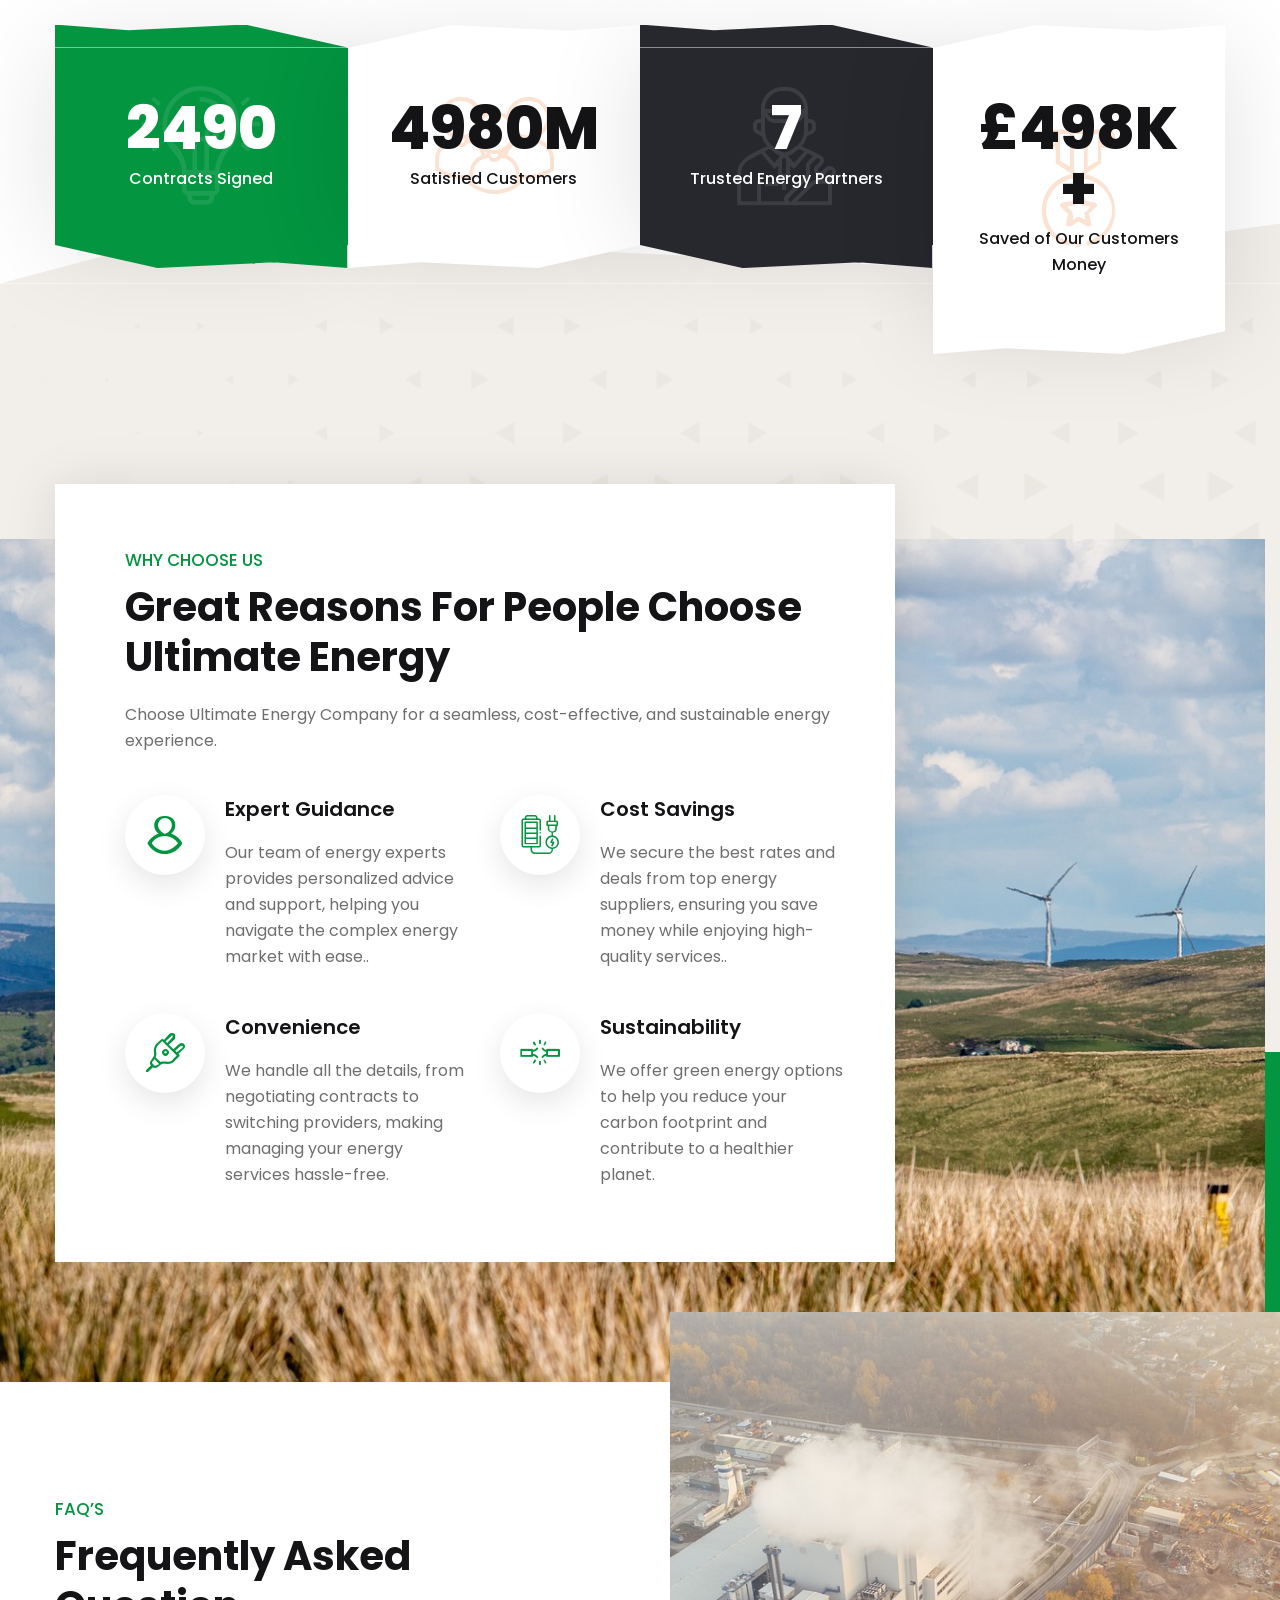
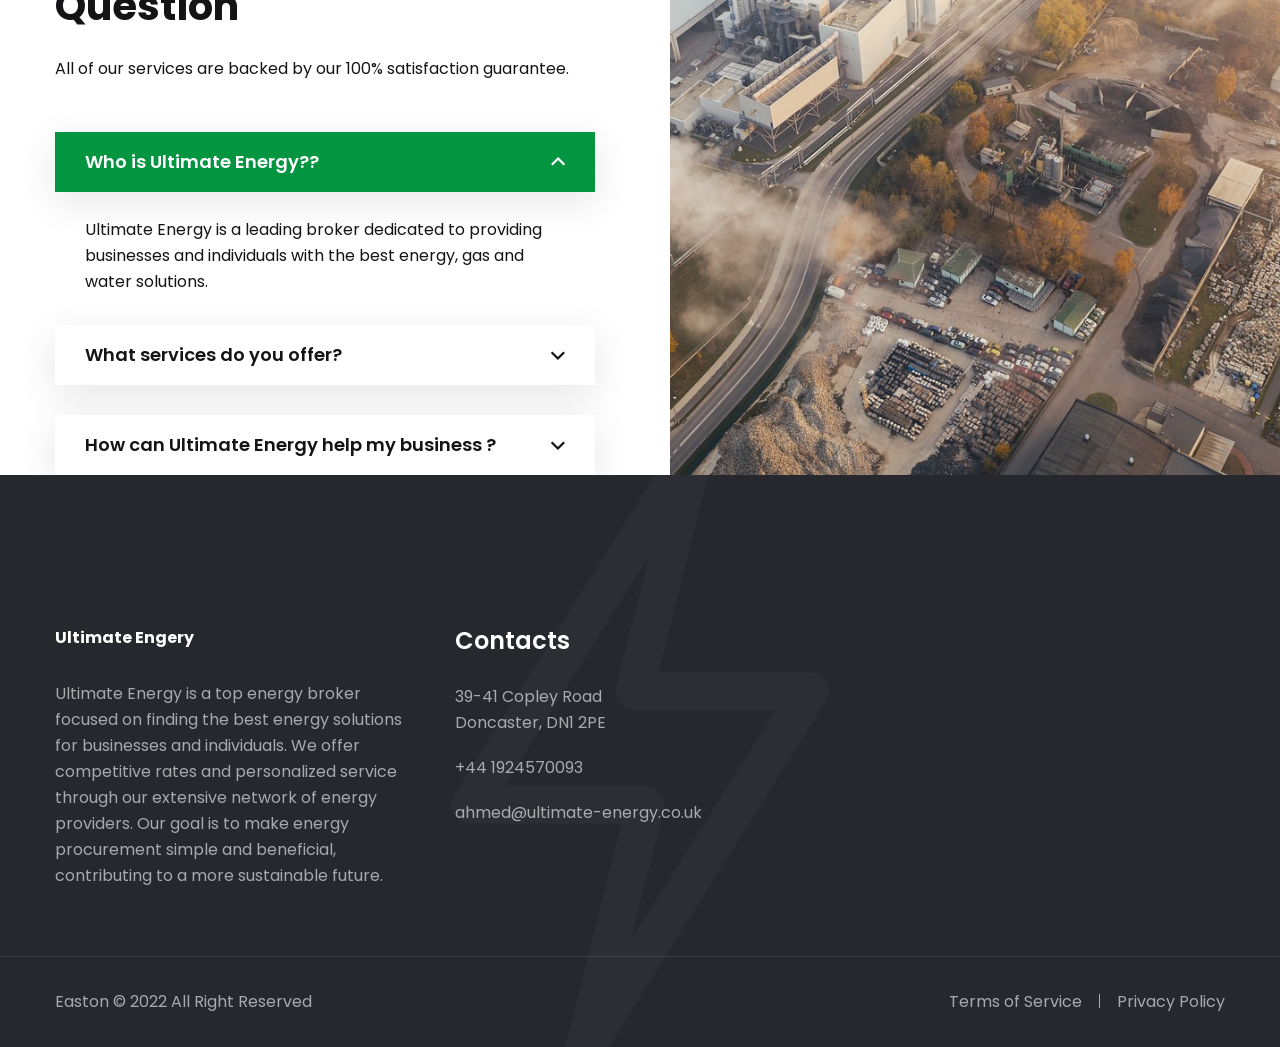
==== commit 3b2b6292: "first commit" ====
--- a/index.html
+++ b/index.html
@@ -75,8 +75,8 @@
         <div id="search-popup" class="search-popup">
             <div class="popup-inner">
                 <div class="upper-box clearfix">
-                    <figure class="logo-box pull-left"><a href="index.html"><img src="assets/images/logo.png"
-                                alt=""></a></figure>
+                    <!-- <figure class="logo-box pull-left"><a href="index.html"><img src="assets/images/logo.png"
+                                alt=""></a></figure> -->
                     <div class="close-search pull-right"><span class="far fa-times"></span></div>
                 </div>
                 <div class="overlay-layer"></div>
@@ -148,7 +148,7 @@
                             <li>
                                 <div class="icon-box"><i class="icon-48"></i></div>
                                 <h5>Need Help?</h5>
-                                <p><a href="tel:+44(0)7584 565136">+44 (0) 7584 565136</a></p>
+                                <p><a href="tel:+44(0)1924570093">+44 (0) 01924570093</a></p>
                             </li>
                         </ul>
                     </div>
@@ -225,8 +225,8 @@
             <div class="close-btn"><i class="fas fa-times"></i></div>
 
             <nav class="menu-box">
-                <div class="nav-logo"><a href="index.html"><img src="assets/images/logo-2.png" alt="" title=""></a>
-                </div>
+                <!-- <div class="nav-logo"><a href="index.html"><img src="assets/images/logo-2.png" alt="" title=""></a>
+                </div> -->
                 <div class="menu-outer">
                     <!--Here Menu Will Come Automatically Via Javascript / Same Menu as in Header-->
                 </div>
@@ -443,11 +443,11 @@
 
 
         <!-- service-style-two -->
-        <!-- <section class="service-style-two sec-pad" id="service">
+        <section class="service-style-two sec-pad" id="service">
             <div class="auto-container">
                 <div class="sec-title p_relative centred mb_50">
                     <h5 class="d_block fs_17 lh_25 fw_medium mb_9">Our Services</h5>
-                    <h2 class="d_block fs_40 lh_50 fw_bold">We are a Full Service Electrical <br />Contractor</h2>
+                    <h2 class="d_block fs_40 lh_50 fw_bold">We Offer Comprehensive Energy Brokerage Services</h2>
                 </div>
                 <div class="three-item-carousel owl-carousel owl-theme owl-nav-none">
                     <div class="service-block-one">
@@ -455,16 +455,15 @@
                             <div class="image-box p_relative d_block">
                                 <div class="shape-1 p_absolute l_0 b_0"></div>
                                 <div class="shape-2 p_absolute l_0 b_0"></div>
-                                <figure class="image p_relative d_block"><a href="air-conditioning.html"><img
-                                            src="assets/images/service/service-3.jpg" alt=""></a></figure>
+                                <figure class="image p_relative d_block"><a href="#"><img
+                                            src="assets/images/power.jpg" alt="Electric Service"></a></figure>
                             </div>
                             <div class="lower-content p_relative d_block">
                                 <div class="icon-box p_absolute r_30 w_90 h_90 lh_90 fs_40 b_radius_50 centred"><i
-                                        class="icon-15"></i></div>
-                                <h3><a href="air-conditioning.html">Air Conditioning</a></h3>
-                                <p>Lorem ipsum dolor amet consectur adicing elit sed.</p>
-                                <div class="link"><a href="air-conditioning.html">Read more<i class="icon-7"></i></a>
-                                </div>
+                                        class="icon-electric"></i></div>
+                                <h3><a href="electric-service.html">Electric Service</a></h3>
+                                <p>We provide comprehensive electric brokerage services to help businesses secure the best rates and solutions.</p>
+                                <div class="link"><a href="electric-service.html">Read more<i class="icon-7"></i></a></div>
                             </div>
                         </div>
                     </div>
@@ -473,16 +472,15 @@
                             <div class="image-box p_relative d_block">
                                 <div class="shape-1 p_absolute l_0 b_0"></div>
                                 <div class="shape-2 p_absolute l_0 b_0"></div>
-                                <figure class="image p_relative d_block"><a href="heating-service.html"><img
-                                            src="assets/images/service/service-4.jpg" alt=""></a></figure>
+                                <figure class="image p_relative d_block"><a href="#"><img
+                                            src="assets/images/flame.jpg" alt="Gas Service"></a></figure>
                             </div>
                             <div class="lower-content p_relative d_block">
                                 <div class="icon-box p_absolute r_30 w_90 h_90 lh_90 fs_40 b_radius_50 centred"><i
-                                        class="icon-16"></i></div>
-                                <h3><a href="heating-service.html">Heating Service</a></h3>
-                                <p>Lorem ipsum dolor amet consectur adicing elit sed.</p>
-                                <div class="link"><a href="heating-service.html">Read more<i class="icon-7"></i></a>
-                                </div>
+                                        class="icon-gas"></i></div>
+                                <h3><a href="#">Gas Service</a></h3>
+                                <p>Our gas brokerage services are designed to find the most competitive rates and efficient solutions for your business.</p>
+                                <div class="link"><a href="#">Read more<i class="icon-7"></i></a></div>
                             </div>
                         </div>
                     </div>
@@ -491,127 +489,22 @@
                             <div class="image-box p_relative d_block">
                                 <div class="shape-1 p_absolute l_0 b_0"></div>
                                 <div class="shape-2 p_absolute l_0 b_0"></div>
-                                <figure class="image p_relative d_block"><a href="power-outlets.html"><img
-                                            src="assets/images/service/service-5.jpg" alt=""></a></figure>
+                                <figure class="image p_relative d_block"><a href="#"><img
+                                            src="assets/images/water.jpg" alt="Water Service"></a></figure>
                             </div>
                             <div class="lower-content p_relative d_block">
                                 <div class="icon-box p_absolute r_30 w_90 h_90 lh_90 fs_40 b_radius_50 centred"><i
-                                        class="icon-17"></i></div>
-                                <h3><a href="power-outlets.html">Eectrical Service</a></h3>
-                                <p>Lorem ipsum dolor amet consectur adicing elit sed.</p>
-                                <div class="link"><a href="power-outlets.html">Read more<i class="icon-7"></i></a></div>
-                            </div>
-                        </div>
-                    </div>
-                    <div class="service-block-one">
-                        <div class="inner-box">
-                            <div class="image-box p_relative d_block">
-                                <div class="shape-1 p_absolute l_0 b_0"></div>
-                                <div class="shape-2 p_absolute l_0 b_0"></div>
-                                <figure class="image p_relative d_block"><a href="air-conditioning.html"><img
-                                            src="assets/images/service/service-3.jpg" alt=""></a></figure>
-                            </div>
-                            <div class="lower-content p_relative d_block">
-                                <div class="icon-box p_absolute r_30 w_90 h_90 lh_90 fs_40 b_radius_50 centred"><i
-                                        class="icon-15"></i></div>
-                                <h3><a href="air-conditioning.html">Air Conditioning</a></h3>
-                                <p>Lorem ipsum dolor amet consectur adicing elit sed.</p>
-                                <div class="link"><a href="air-conditioning.html">Read more<i class="icon-7"></i></a>
-                                </div>
-                            </div>
-                        </div>
-                    </div>
-                    <div class="service-block-one">
-                        <div class="inner-box">
-                            <div class="image-box p_relative d_block">
-                                <div class="shape-1 p_absolute l_0 b_0"></div>
-                                <div class="shape-2 p_absolute l_0 b_0"></div>
-                                <figure class="image p_relative d_block"><a href="heating-service.html"><img
-                                            src="assets/images/service/service-4.jpg" alt=""></a></figure>
-                            </div>
-                            <div class="lower-content p_relative d_block">
-                                <div class="icon-box p_absolute r_30 w_90 h_90 lh_90 fs_40 b_radius_50 centred"><i
-                                        class="icon-16"></i></div>
-                                <h3><a href="heating-service.html">Heating Service</a></h3>
-                                <p>Lorem ipsum dolor amet consectur adicing elit sed.</p>
-                                <div class="link"><a href="heating-service.html">Read more<i class="icon-7"></i></a>
-                                </div>
-                            </div>
-                        </div>
-                    </div>
-                    <div class="service-block-one">
-                        <div class="inner-box">
-                            <div class="image-box p_relative d_block">
-                                <div class="shape-1 p_absolute l_0 b_0"></div>
-                                <div class="shape-2 p_absolute l_0 b_0"></div>
-                                <figure class="image p_relative d_block"><a href="power-outlets.html"><img
-                                            src="assets/images/service/service-5.jpg" alt=""></a></figure>
-                            </div>
-                            <div class="lower-content p_relative d_block">
-                                <div class="icon-box p_absolute r_30 w_90 h_90 lh_90 fs_40 b_radius_50 centred"><i
-                                        class="icon-17"></i></div>
-                                <h3><a href="power-outlets.html">Eectrical Service</a></h3>
-                                <p>Lorem ipsum dolor amet consectur adicing elit sed.</p>
-                                <div class="link"><a href="power-outlets.html">Read more<i class="icon-7"></i></a></div>
-                            </div>
-                        </div>
-                    </div>
-                    <div class="service-block-one">
-                        <div class="inner-box">
-                            <div class="image-box p_relative d_block">
-                                <div class="shape-1 p_absolute l_0 b_0"></div>
-                                <div class="shape-2 p_absolute l_0 b_0"></div>
-                                <figure class="image p_relative d_block"><a href="air-conditioning.html"><img
-                                            src="assets/images/service/service-3.jpg" alt=""></a></figure>
-                            </div>
-                            <div class="lower-content p_relative d_block">
-                                <div class="icon-box p_absolute r_30 w_90 h_90 lh_90 fs_40 b_radius_50 centred"><i
-                                        class="icon-15"></i></div>
-                                <h3><a href="air-conditioning.html">Air Conditioning</a></h3>
-                                <p>Lorem ipsum dolor amet consectur adicing elit sed.</p>
-                                <div class="link"><a href="air-conditioning.html">Read more<i class="icon-7"></i></a>
-                                </div>
-                            </div>
-                        </div>
-                    </div>
-                    <div class="service-block-one">
-                        <div class="inner-box">
-                            <div class="image-box p_relative d_block">
-                                <div class="shape-1 p_absolute l_0 b_0"></div>
-                                <div class="shape-2 p_absolute l_0 b_0"></div>
-                                <figure class="image p_relative d_block"><a href="heating-service.html"><img
-                                            src="assets/images/service/service-4.jpg" alt=""></a></figure>
-                            </div>
-                            <div class="lower-content p_relative d_block">
-                                <div class="icon-box p_absolute r_30 w_90 h_90 lh_90 fs_40 b_radius_50 centred"><i
-                                        class="icon-16"></i></div>
-                                <h3><a href="heating-service.html">Heating Service</a></h3>
-                                <p>Lorem ipsum dolor amet consectur adicing elit sed.</p>
-                                <div class="link"><a href="heating-service.html">Read more<i class="icon-7"></i></a>
-                                </div>
-                            </div>
-                        </div>
-                    </div>
-                    <div class="service-block-one">
-                        <div class="inner-box">
-                            <div class="image-box p_relative d_block">
-                                <div class="shape-1 p_absolute l_0 b_0"></div>
-                                <div class="shape-2 p_absolute l_0 b_0"></div>
-                                <figure class="image p_relative d_block"><a href="power-outlets.html"><img
-                                            src="assets/images/service/service-5.jpg" alt=""></a></figure>
-                            </div>
-                            <div class="lower-content p_relative d_block">
-                                <div class="icon-box p_absolute r_30 w_90 h_90 lh_90 fs_40 b_radius_50 centred"><i
-                                        class="icon-17"></i></div>
-                                <h3><a href="power-outlets.html">Eectrical Service</a></h3>
-                                <p>Lorem ipsum dolor amet consectur adicing elit sed.</p>
-                                <div class="link"><a href="power-outlets.html">Read more<i class="icon-7"></i></a></div>
-                            </div>
-                        </div>
-                    </div>
-                </div>
-            </div>
-        </section> -->
+                                        class="icon-water"></i></div>
+                                <h3><a href="#">Water Service</a></h3>
+                                <p>We offer water brokerage services to ensure your business receives the best rates and reliable service.</p>
+                                <div class="link"><a href="#">Read more<i class="icon-7"></i></a></div>
+                            </div>
+                        </div>
+                    </div>
+                </div>
+            </div>
+        </section>
+        
         <!-- service-style-two end -->
 
 
@@ -1284,9 +1177,10 @@
                                 </div>
                                 <div class="widget-content">
                                     <ul class="info-list clearfix">
-                                        <li>Flat 20, Reynolds Neck, North Helenaville, FV77 8WS</li>
-                                        <li><a href="tel:23055873407">+2(305) 587-3407</a></li>
-                                        <li><a href="mailto:sample@example.com">sample@example.com</a></li>
+                                        <li>39-41 Copley Road</h5>
+                                            <p>Doncaster, DN1 2PE</li>
+                                        <li><a href="tel:441924570093">+44 1924570093</a></li>
+                                        <li><a href="mailto:ahmed@ultimate-energy.co.uk">ahmed@ultimate-energy.co.uk</a></li>
                                     </ul>
                                 </div>
                             </div>
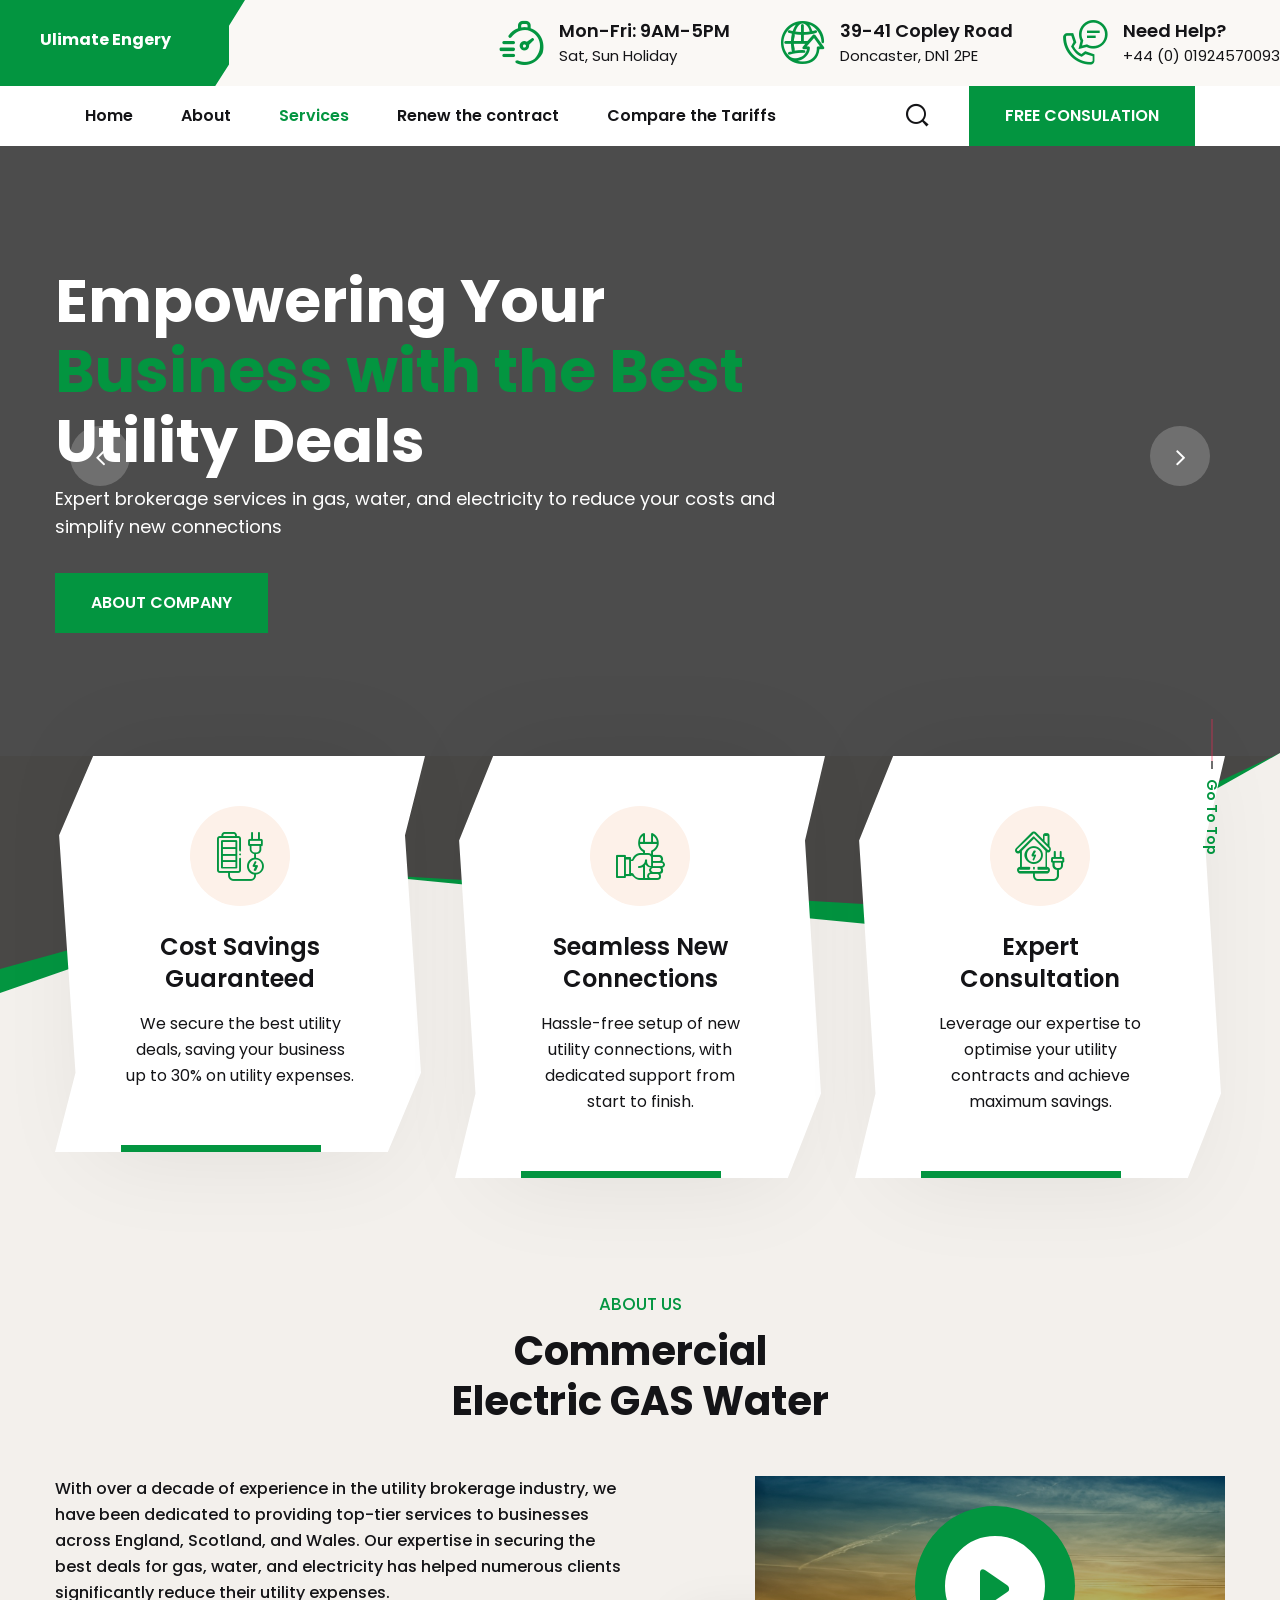
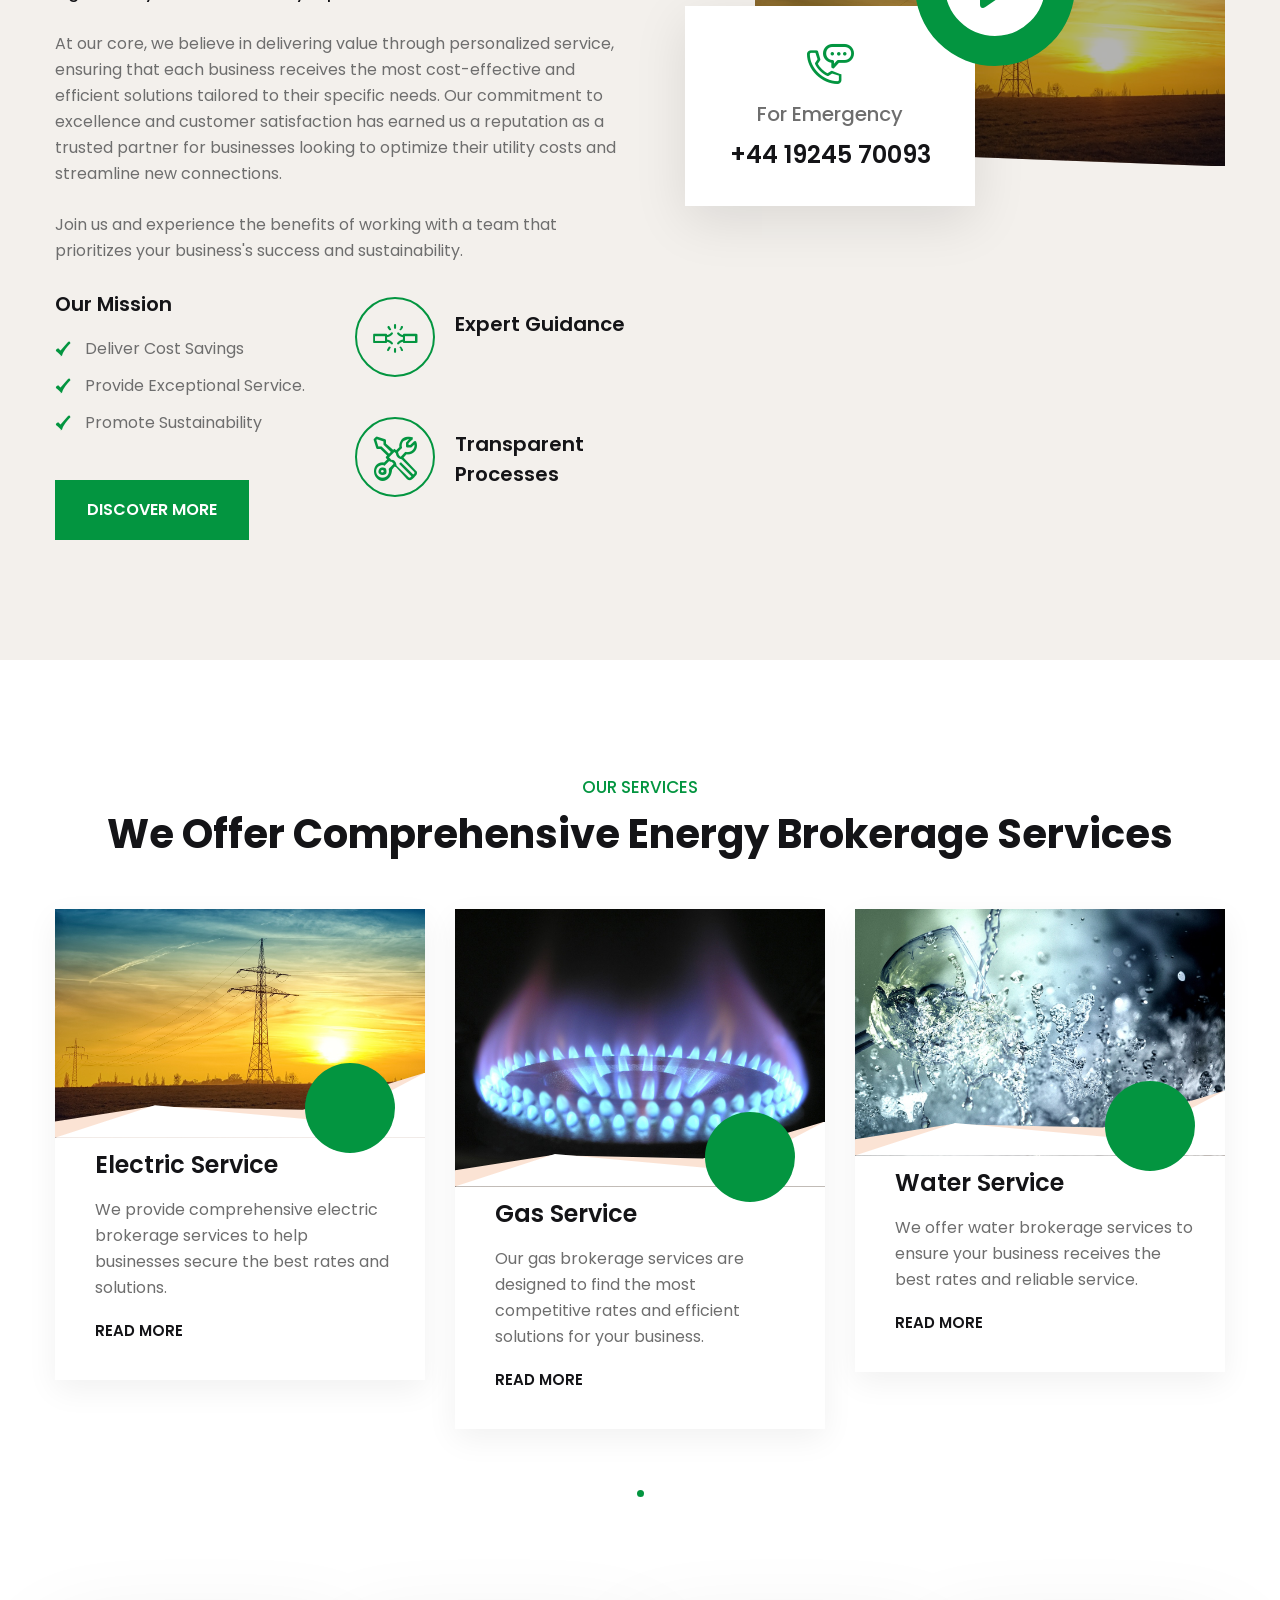
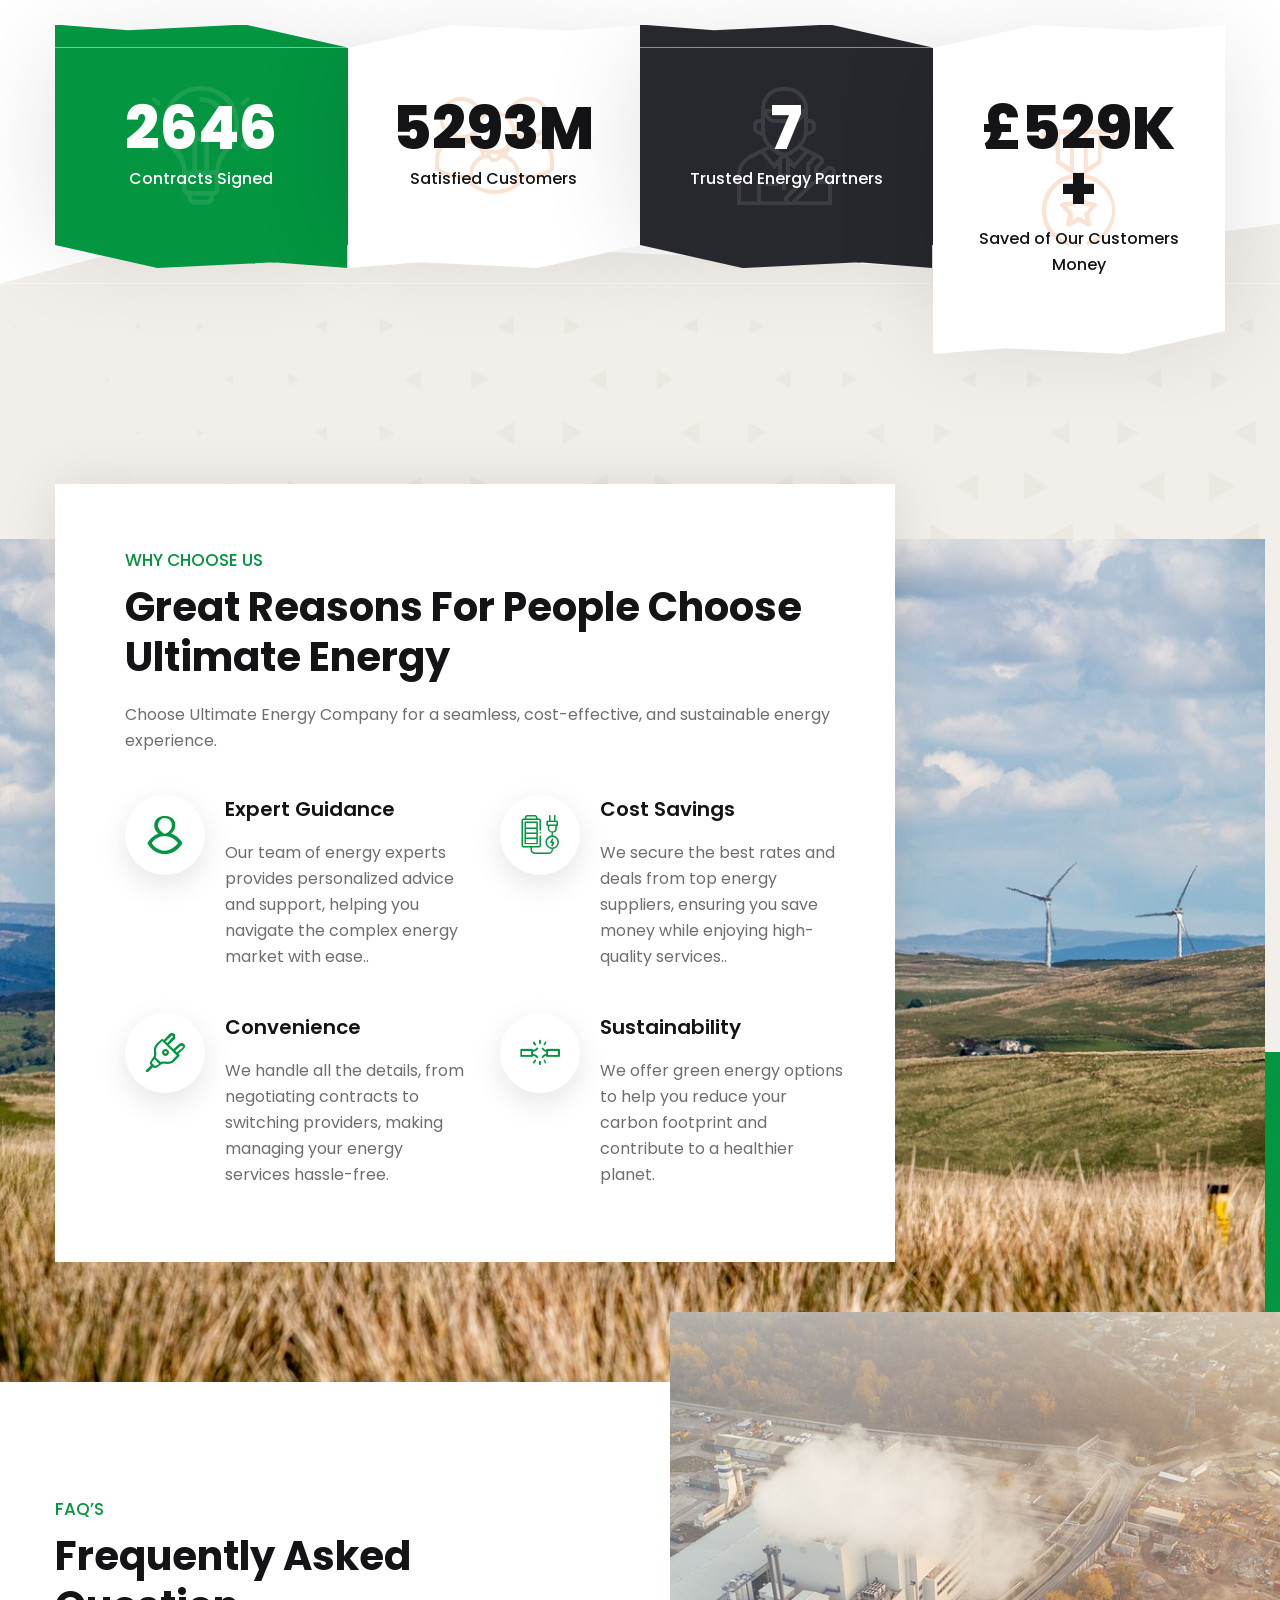
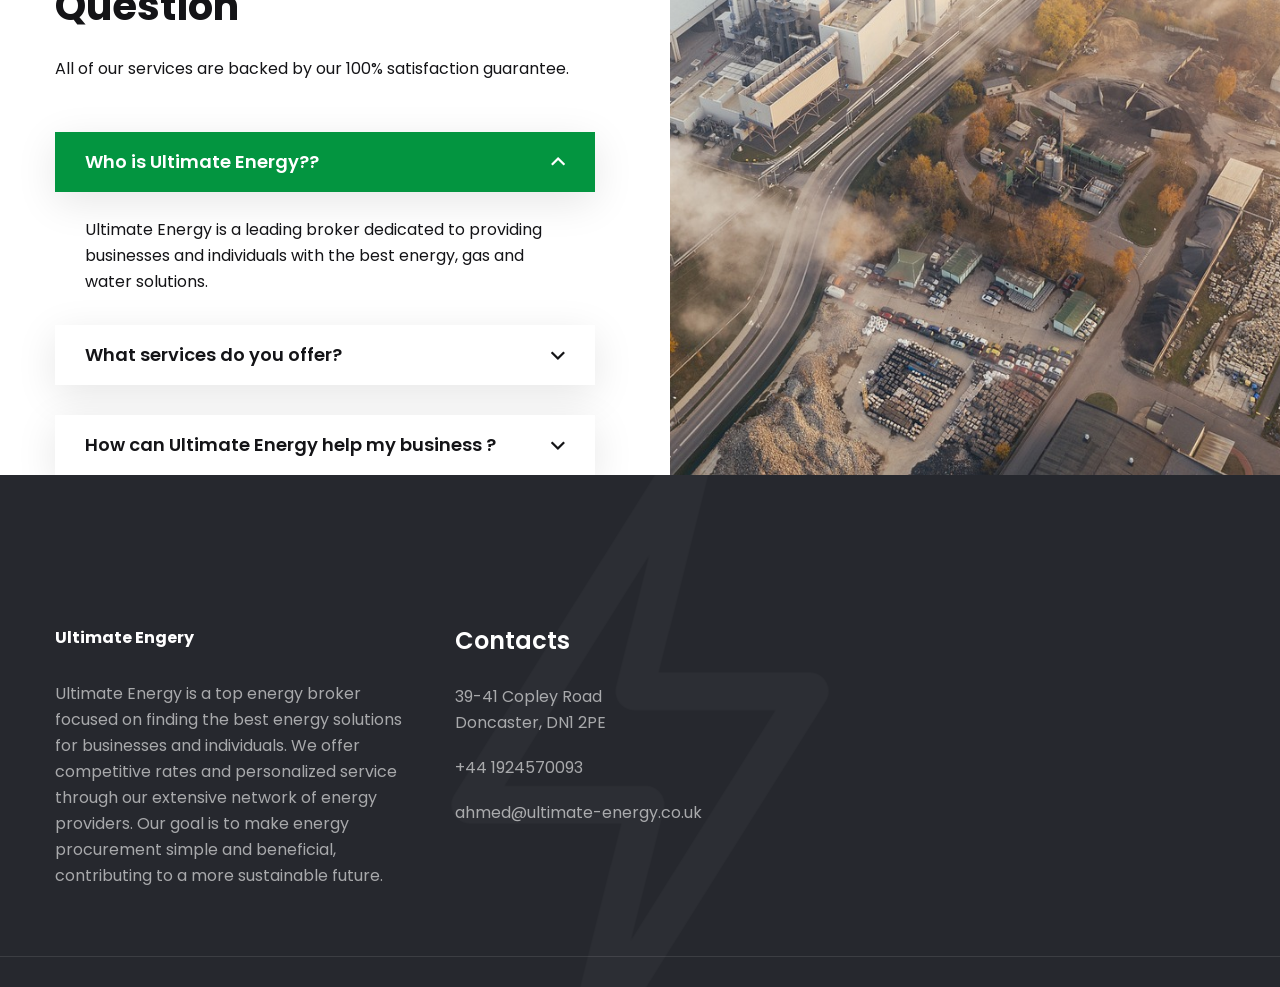
==== commit c266a8f3: "first commit" ====
--- a/index.html
+++ b/index.html
@@ -427,7 +427,7 @@
                                 <div class="text centred">
                                     <div class="icon-box"><i class="icon-37"></i></div>
                                     <p class="fs_20 lh_30 fw_medium mb_10">For Emergency</p>
-                                    <h3><a href="tel:0124357689">+012 (435) 7689</a></h3>
+                                    <h3><a href="tel:0124357689">+44 19245 70093</a></h3>
                                 </div>
                                 <div class="video-btn">
                                     <a href="https://www.youtube.com/watch?v=nfP5N9Yc72A&amp;t=28s"
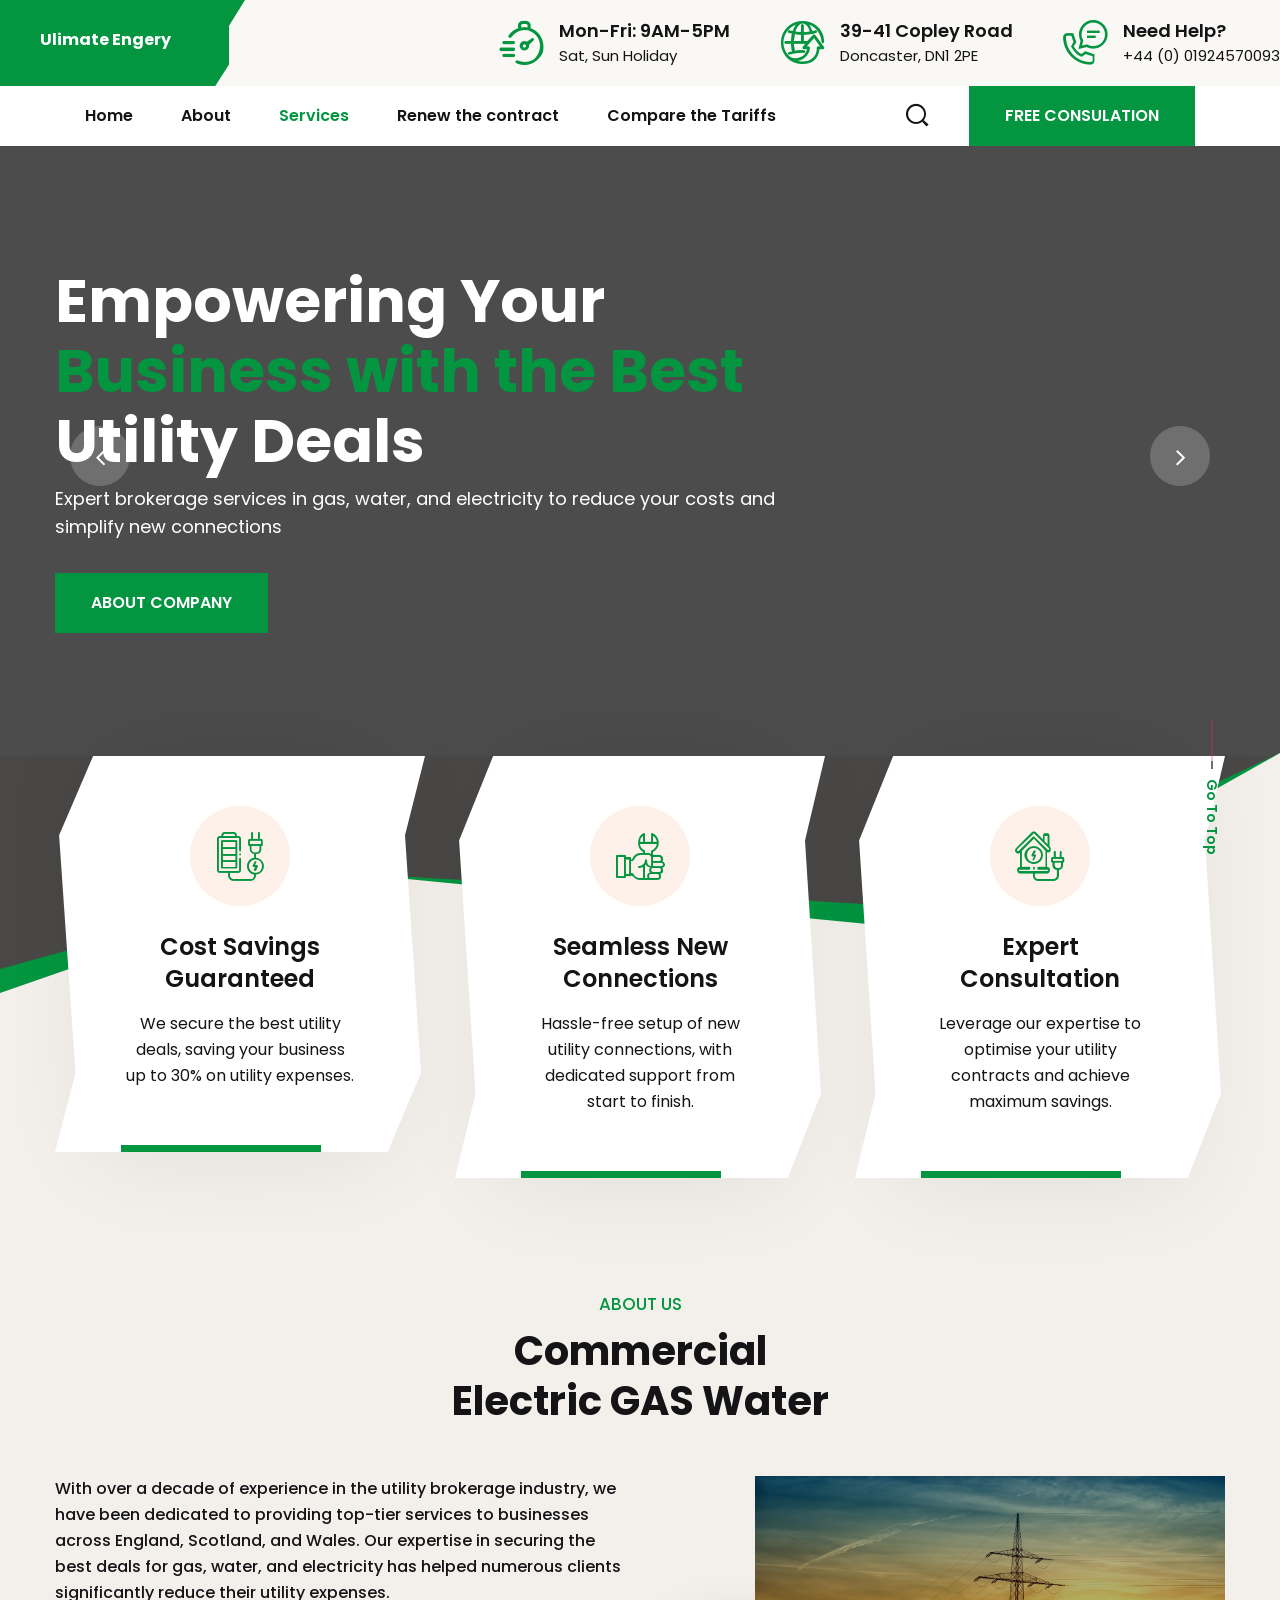
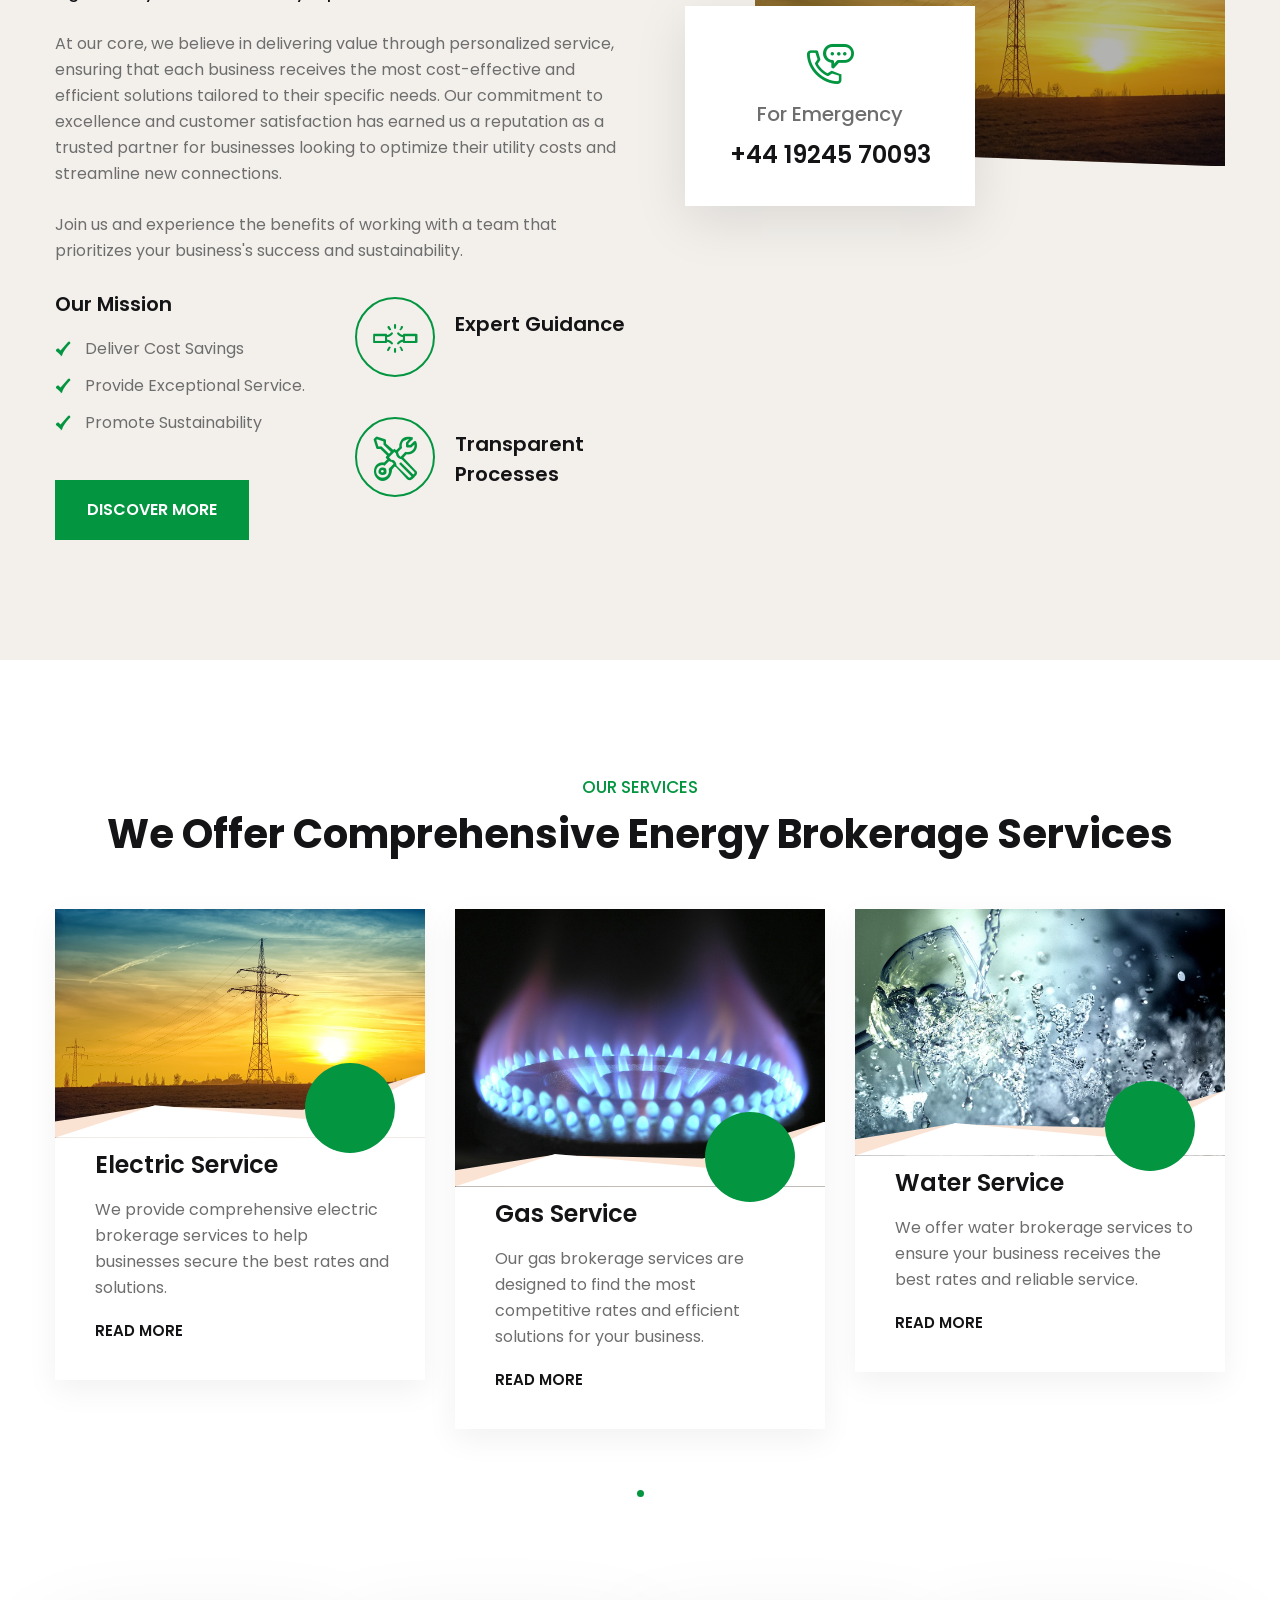
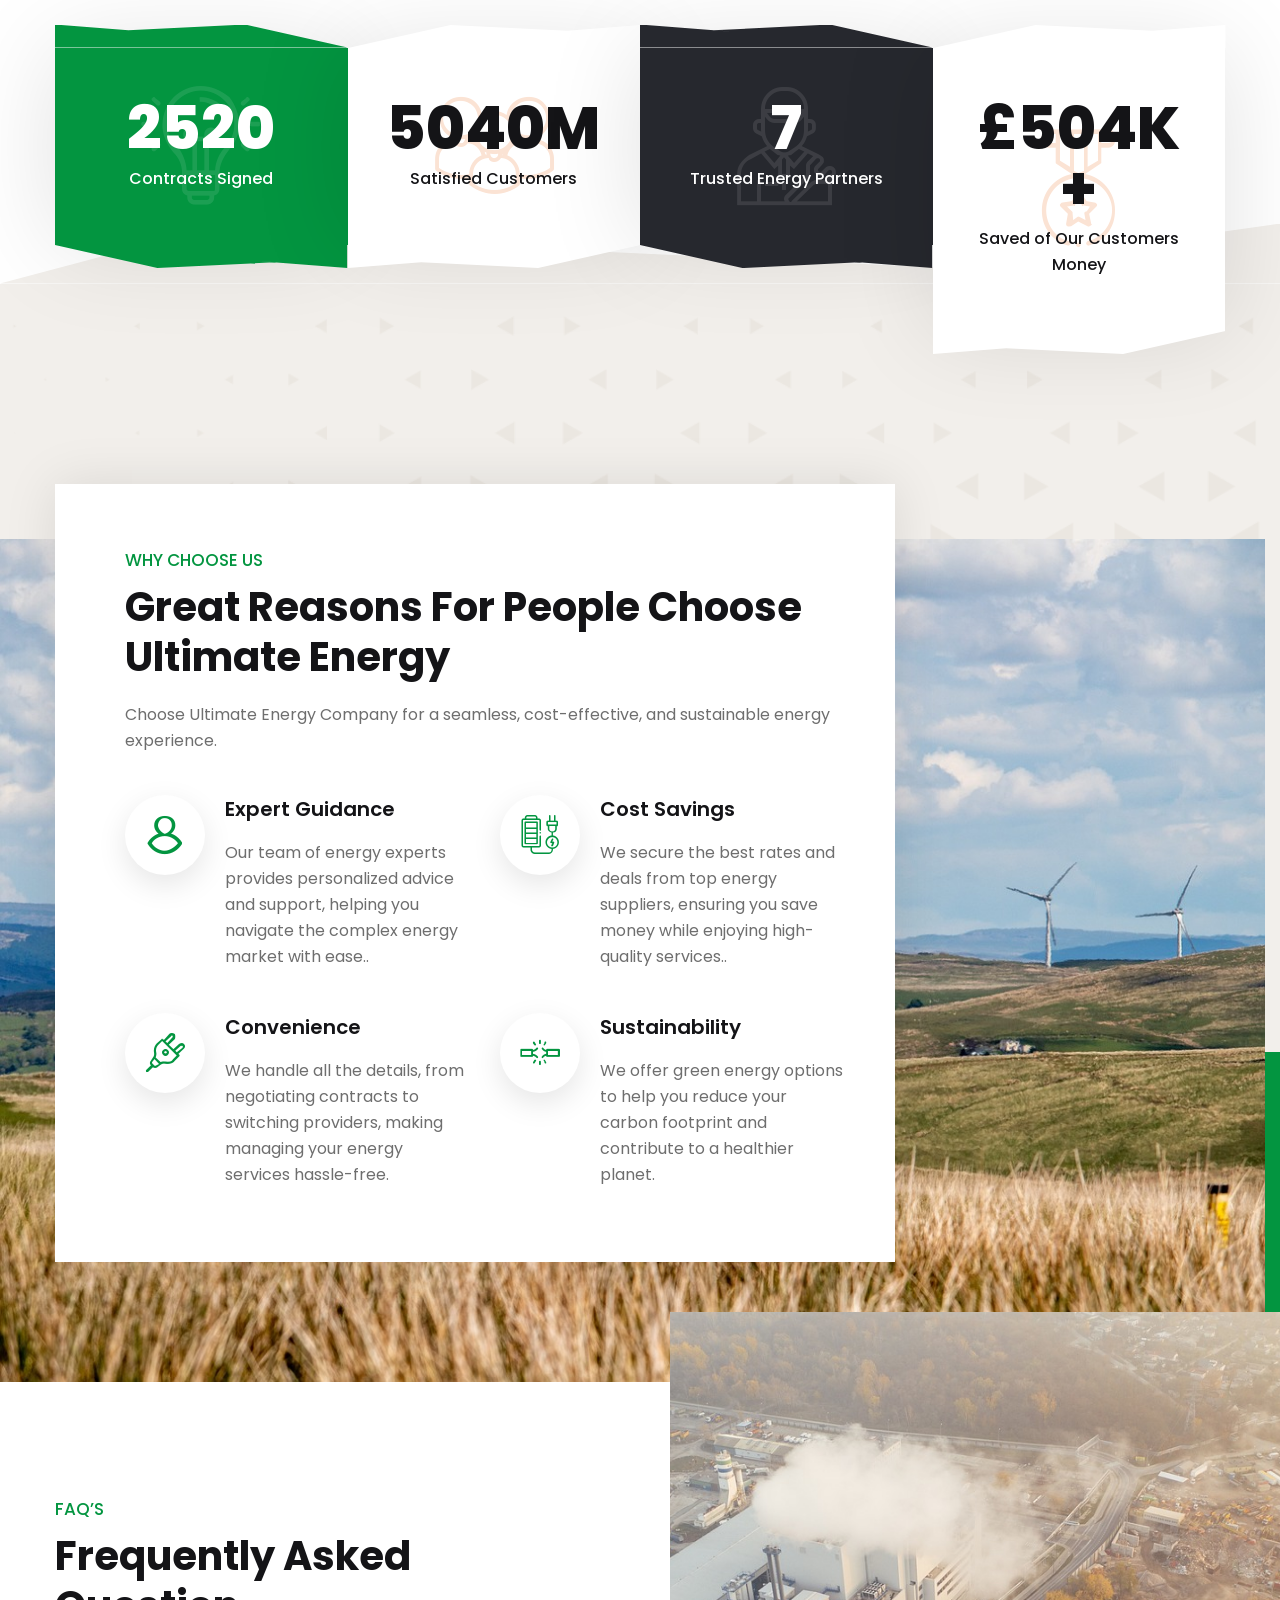
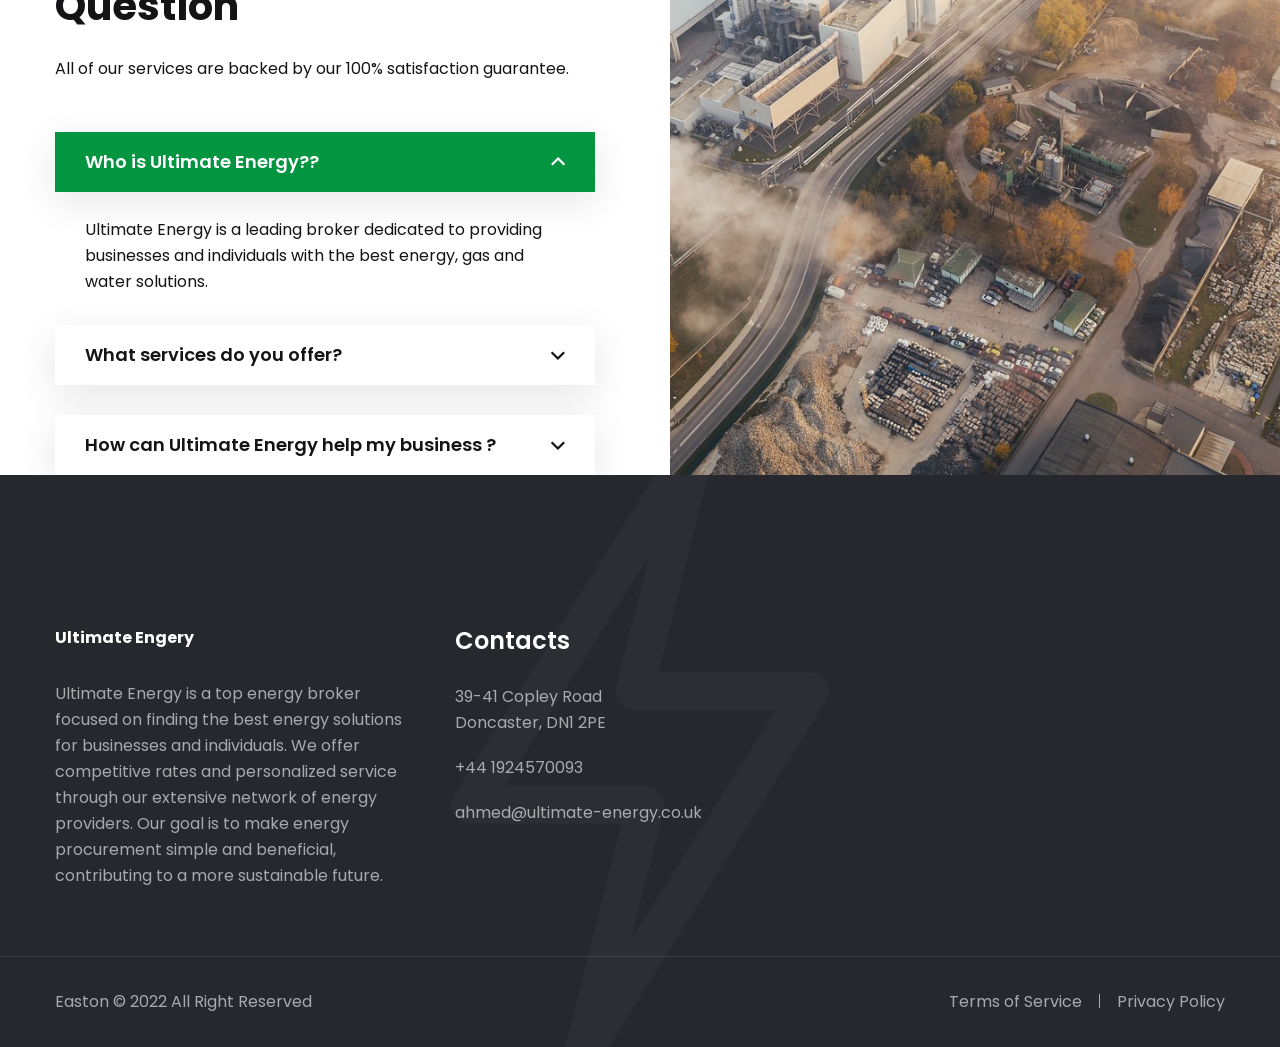
==== commit 8c32e137: "first commit" ====
--- a/index.html
+++ b/index.html
@@ -429,10 +429,10 @@
                                     <p class="fs_20 lh_30 fw_medium mb_10">For Emergency</p>
                                     <h3><a href="tel:0124357689">+44 19245 70093</a></h3>
                                 </div>
-                                <div class="video-btn">
-                                    <a href="https://www.youtube.com/watch?v=nfP5N9Yc72A&amp;t=28s"
+                                <!-- <div class="video-btn">
+                                    <a href=""
                                         class="lightbox-image" data-caption=""><i class="icon-27"></i></a>
-                                </div>
+                                </div> -->
                             </div>
                         </div>
                     </div>
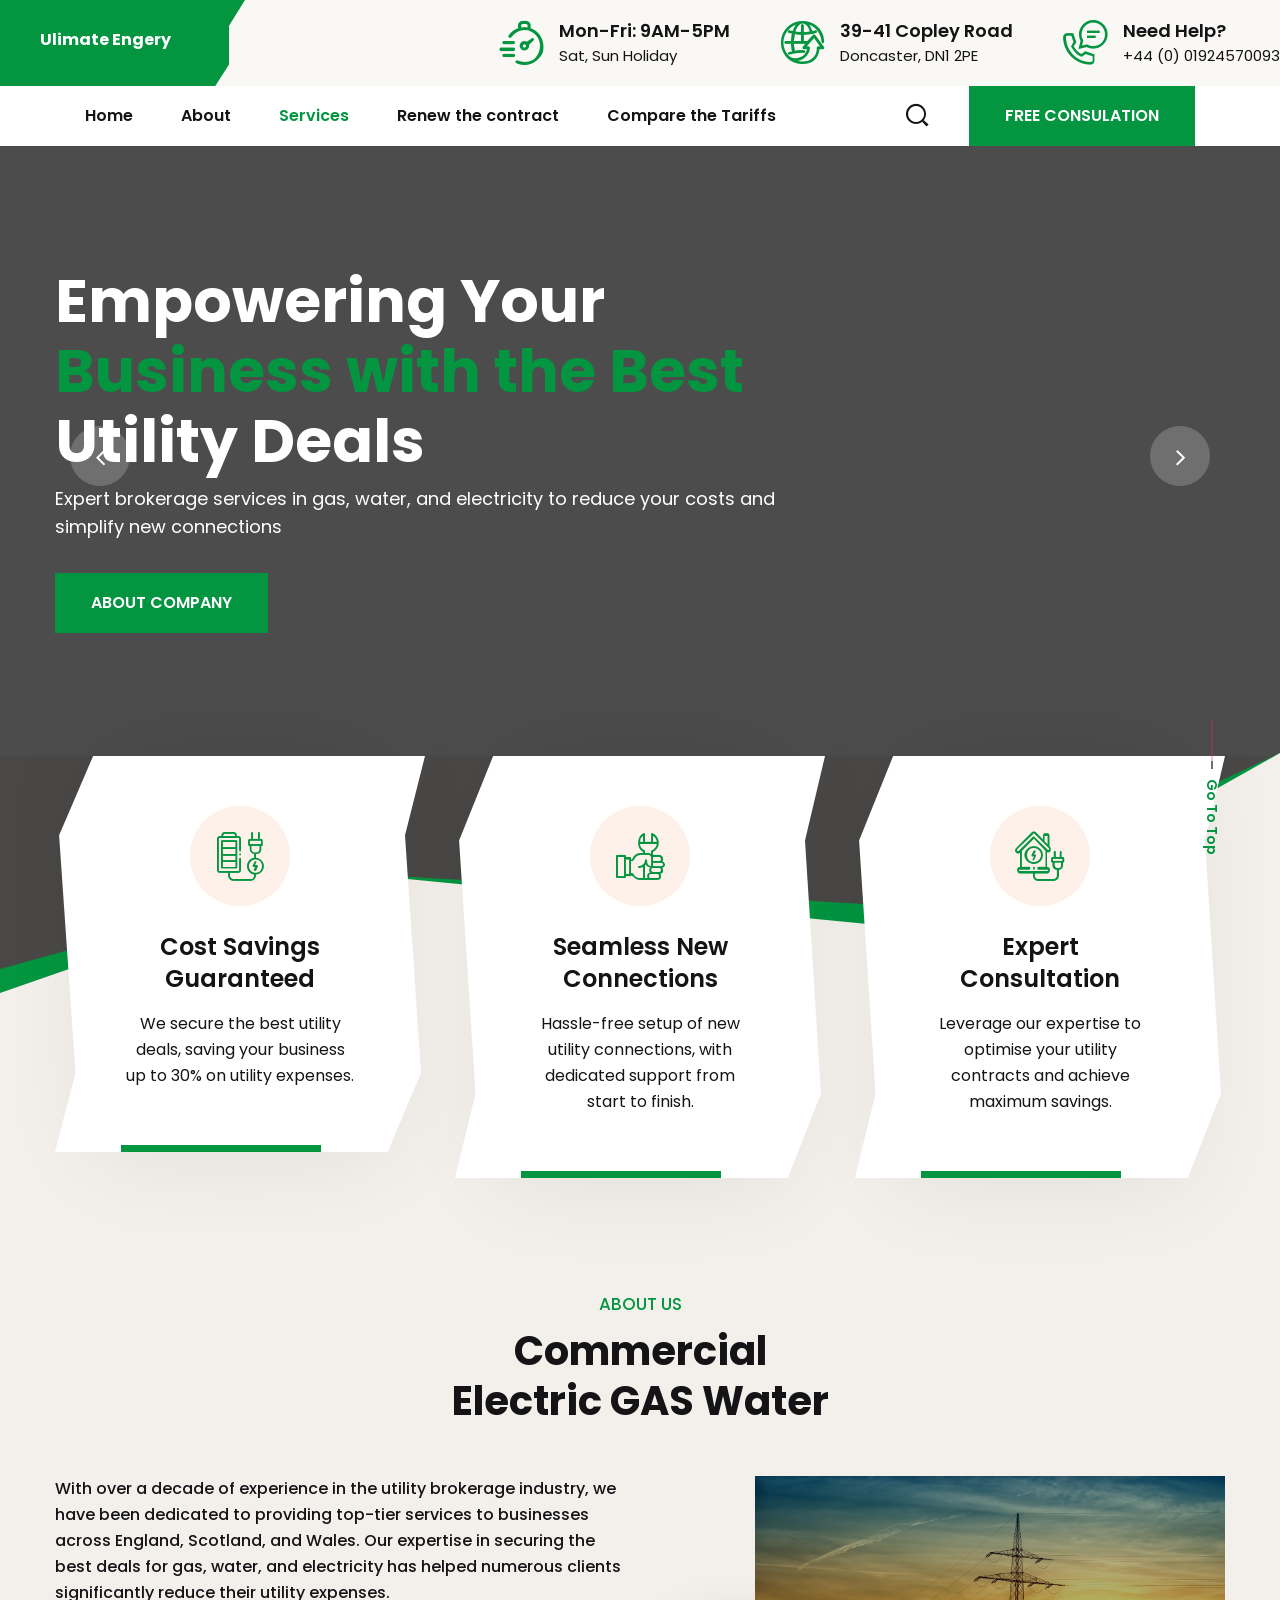
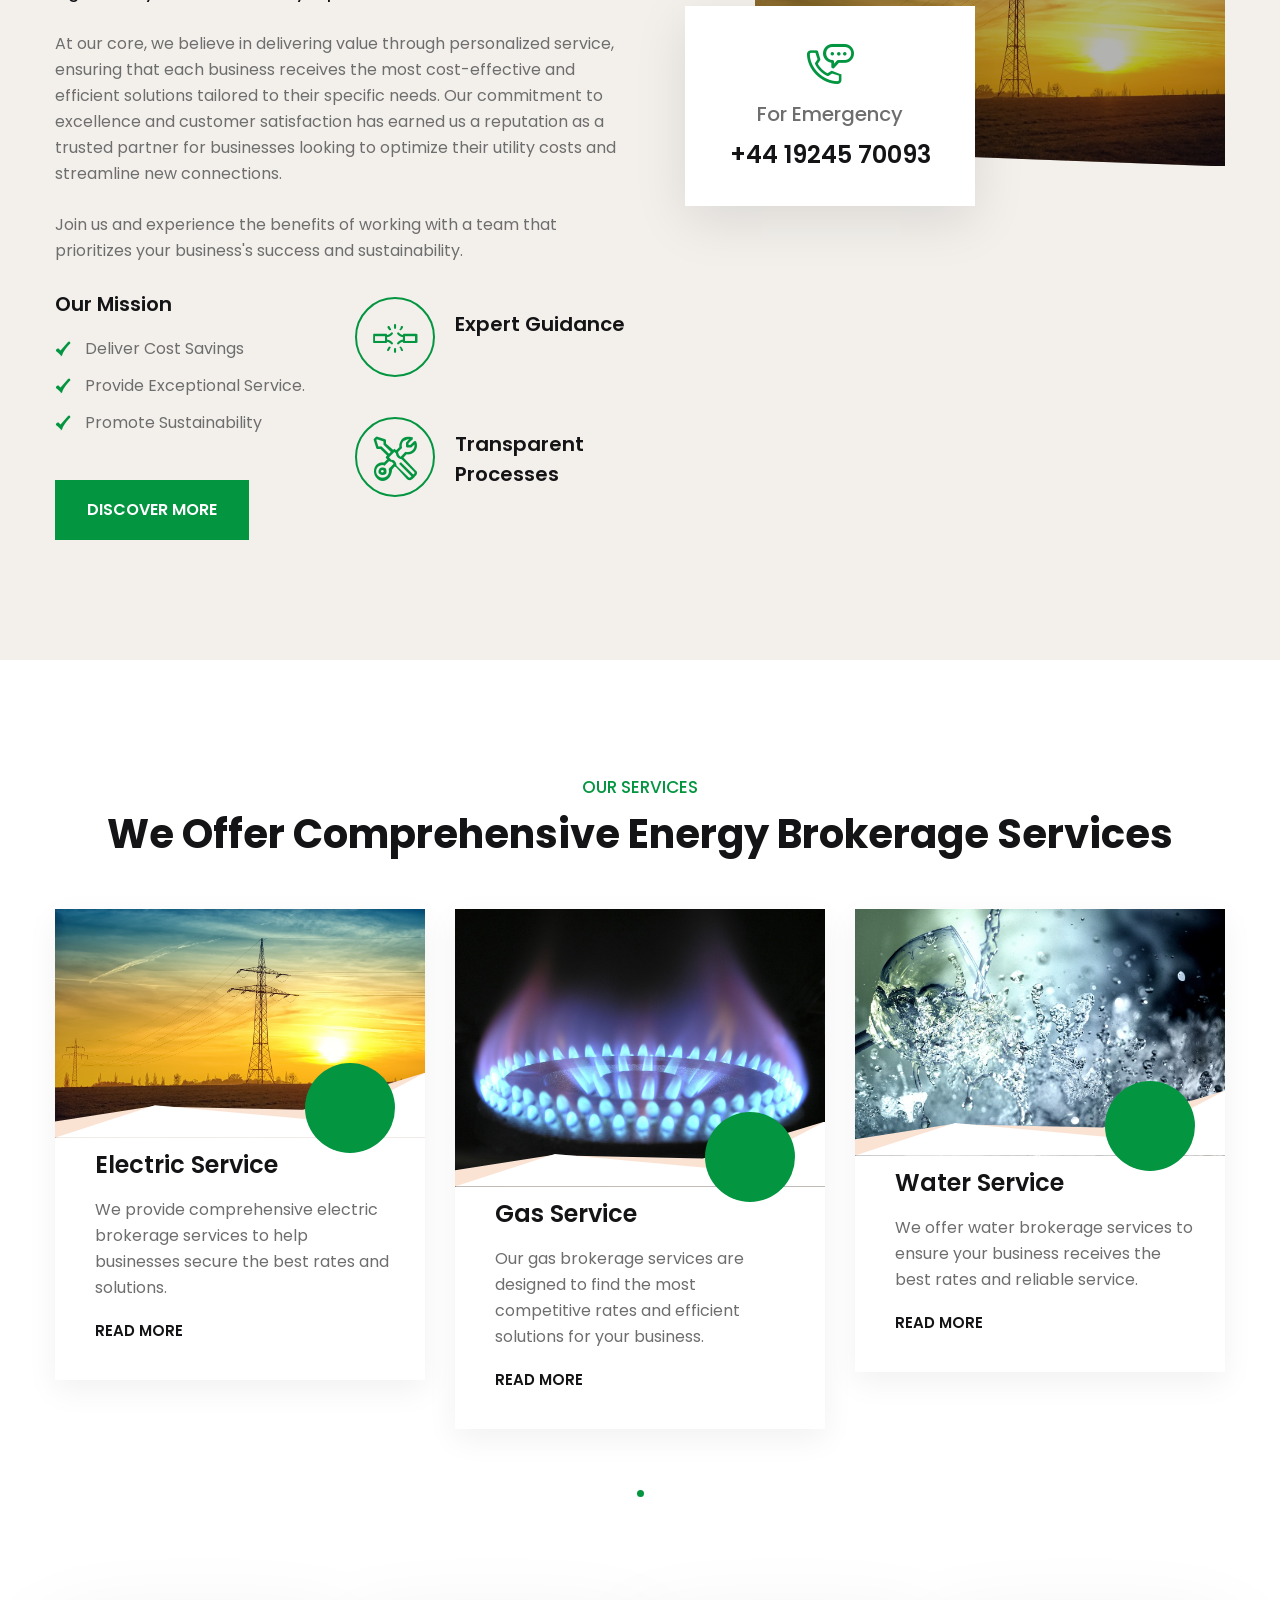
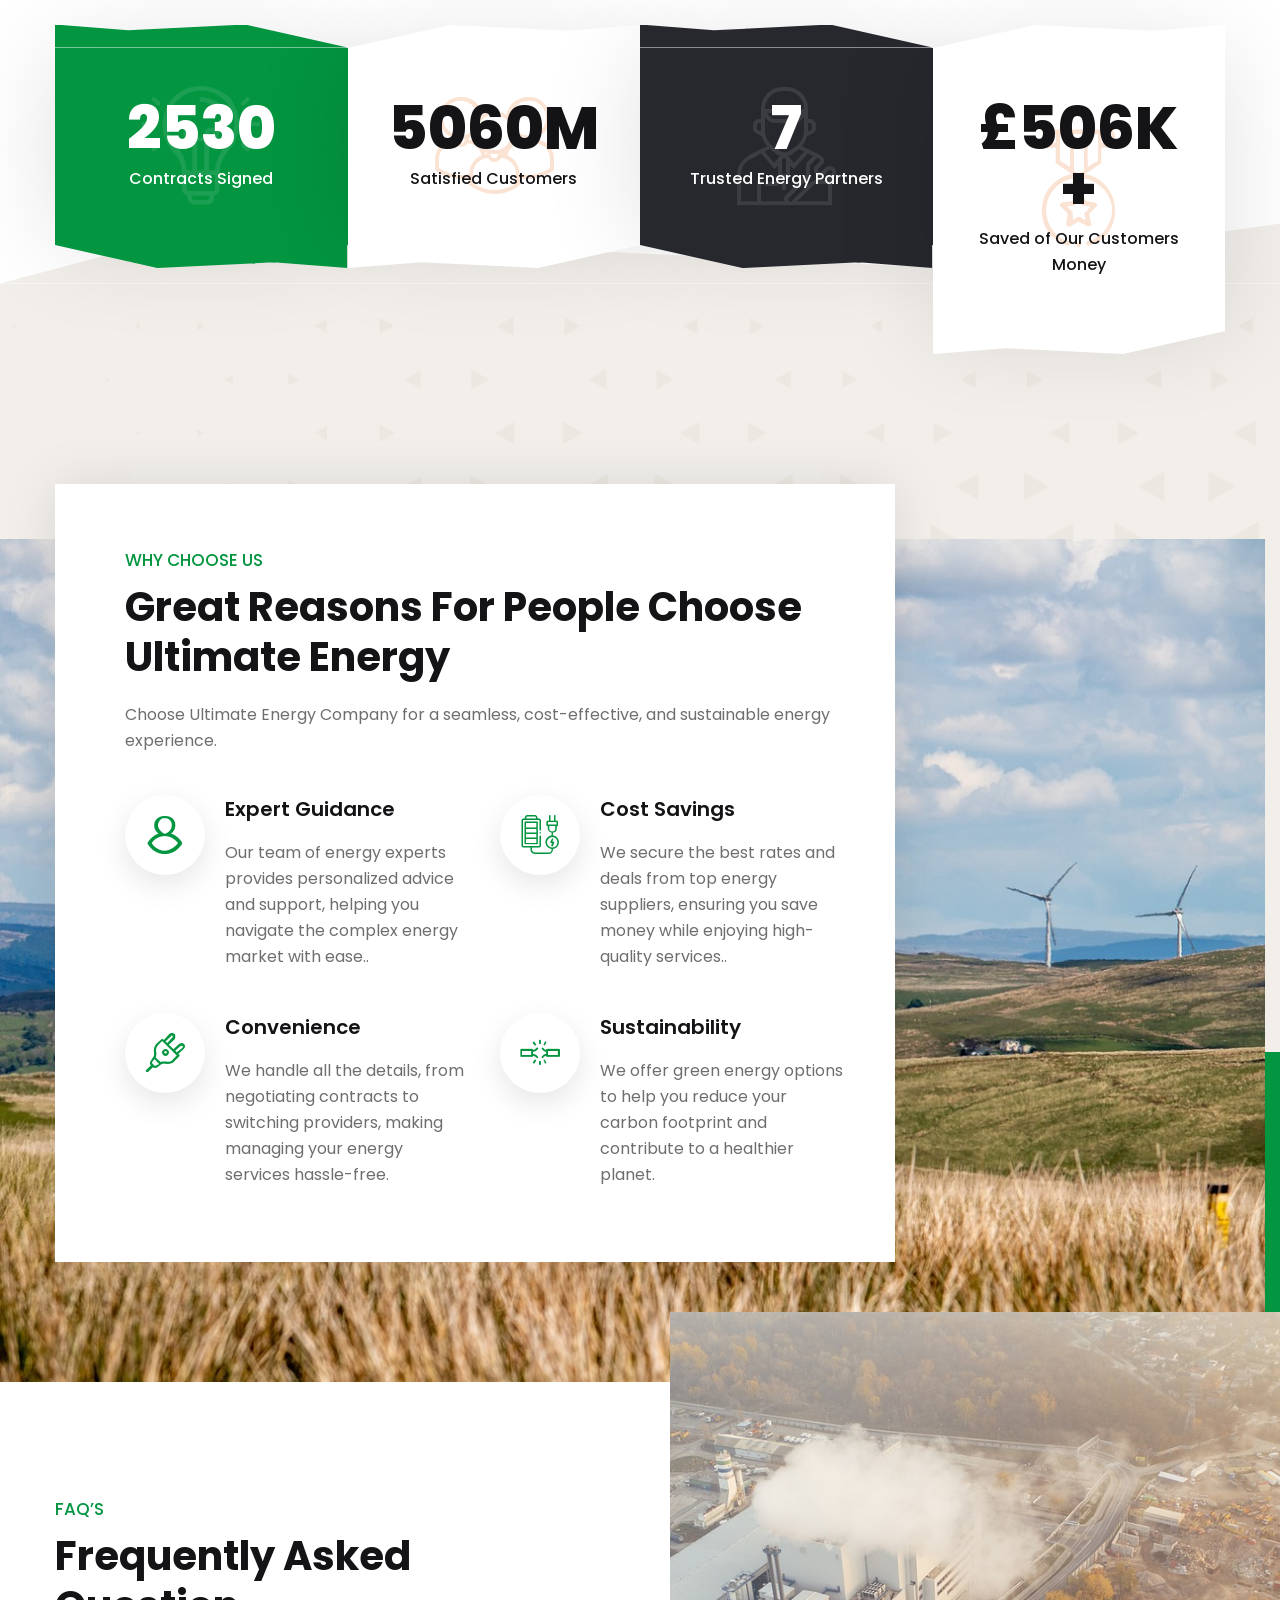
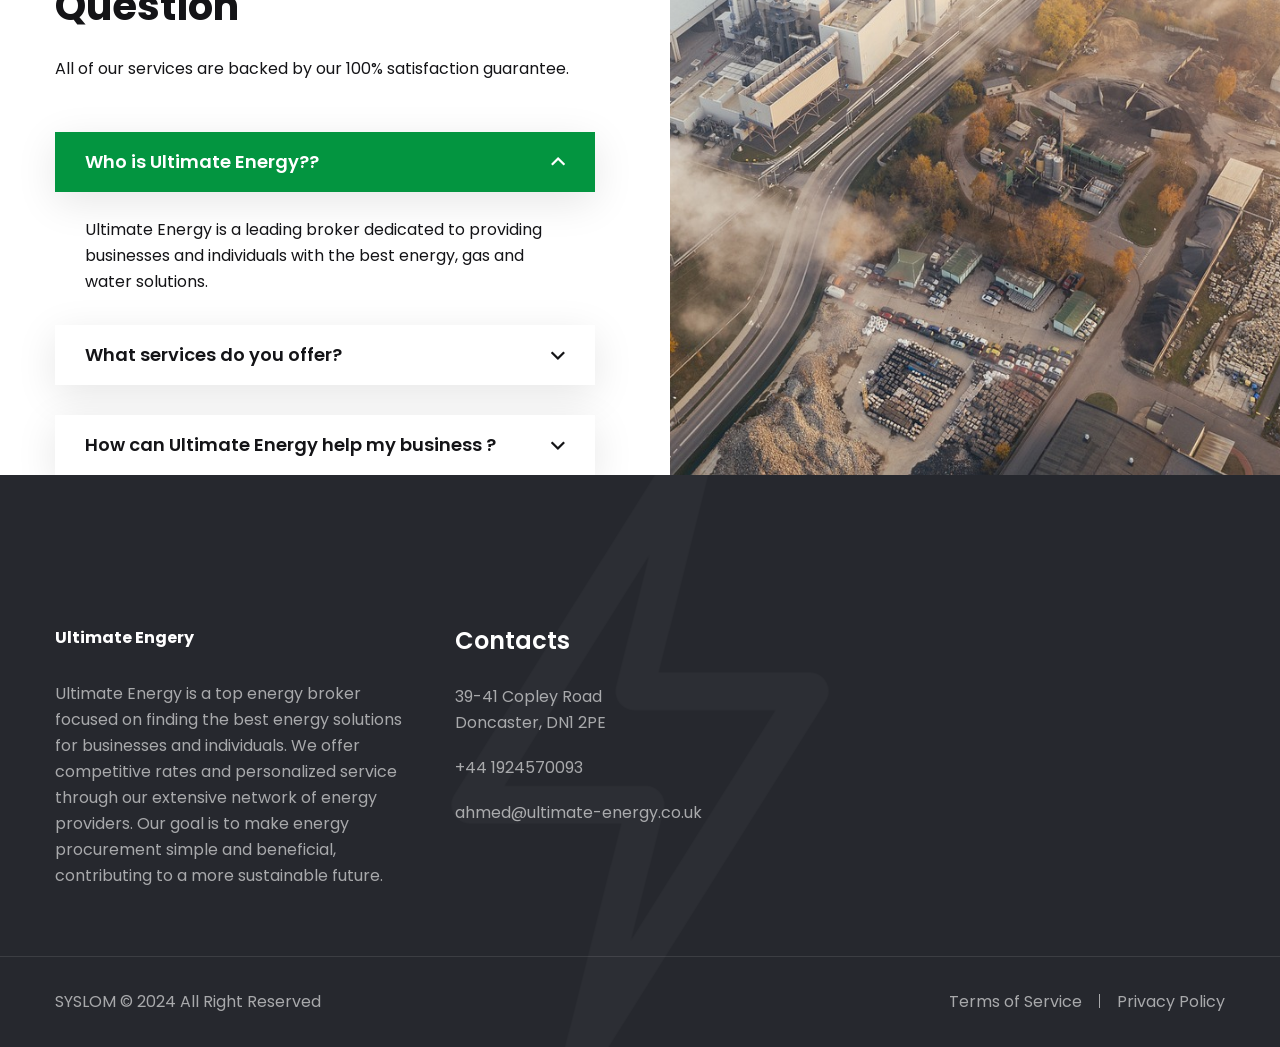
==== commit 6dabf1d5: "first commit" ====
--- a/index.html
+++ b/index.html
@@ -1192,7 +1192,7 @@
                 <div class="auto-container">
                     <div class="bottom-inner p_relative">
                         <div class="copyright">
-                            <p><a href="index.html">Easton</a> &copy; 2022 All Right Reserved</p>
+                            <p><a href="index.html">SYSLOM</a> &copy; 2024 All Right Reserved</p>
                         </div>
                         <ul class="footer-nav">
                             <li><a href="index.html">Terms of Service</a></li>
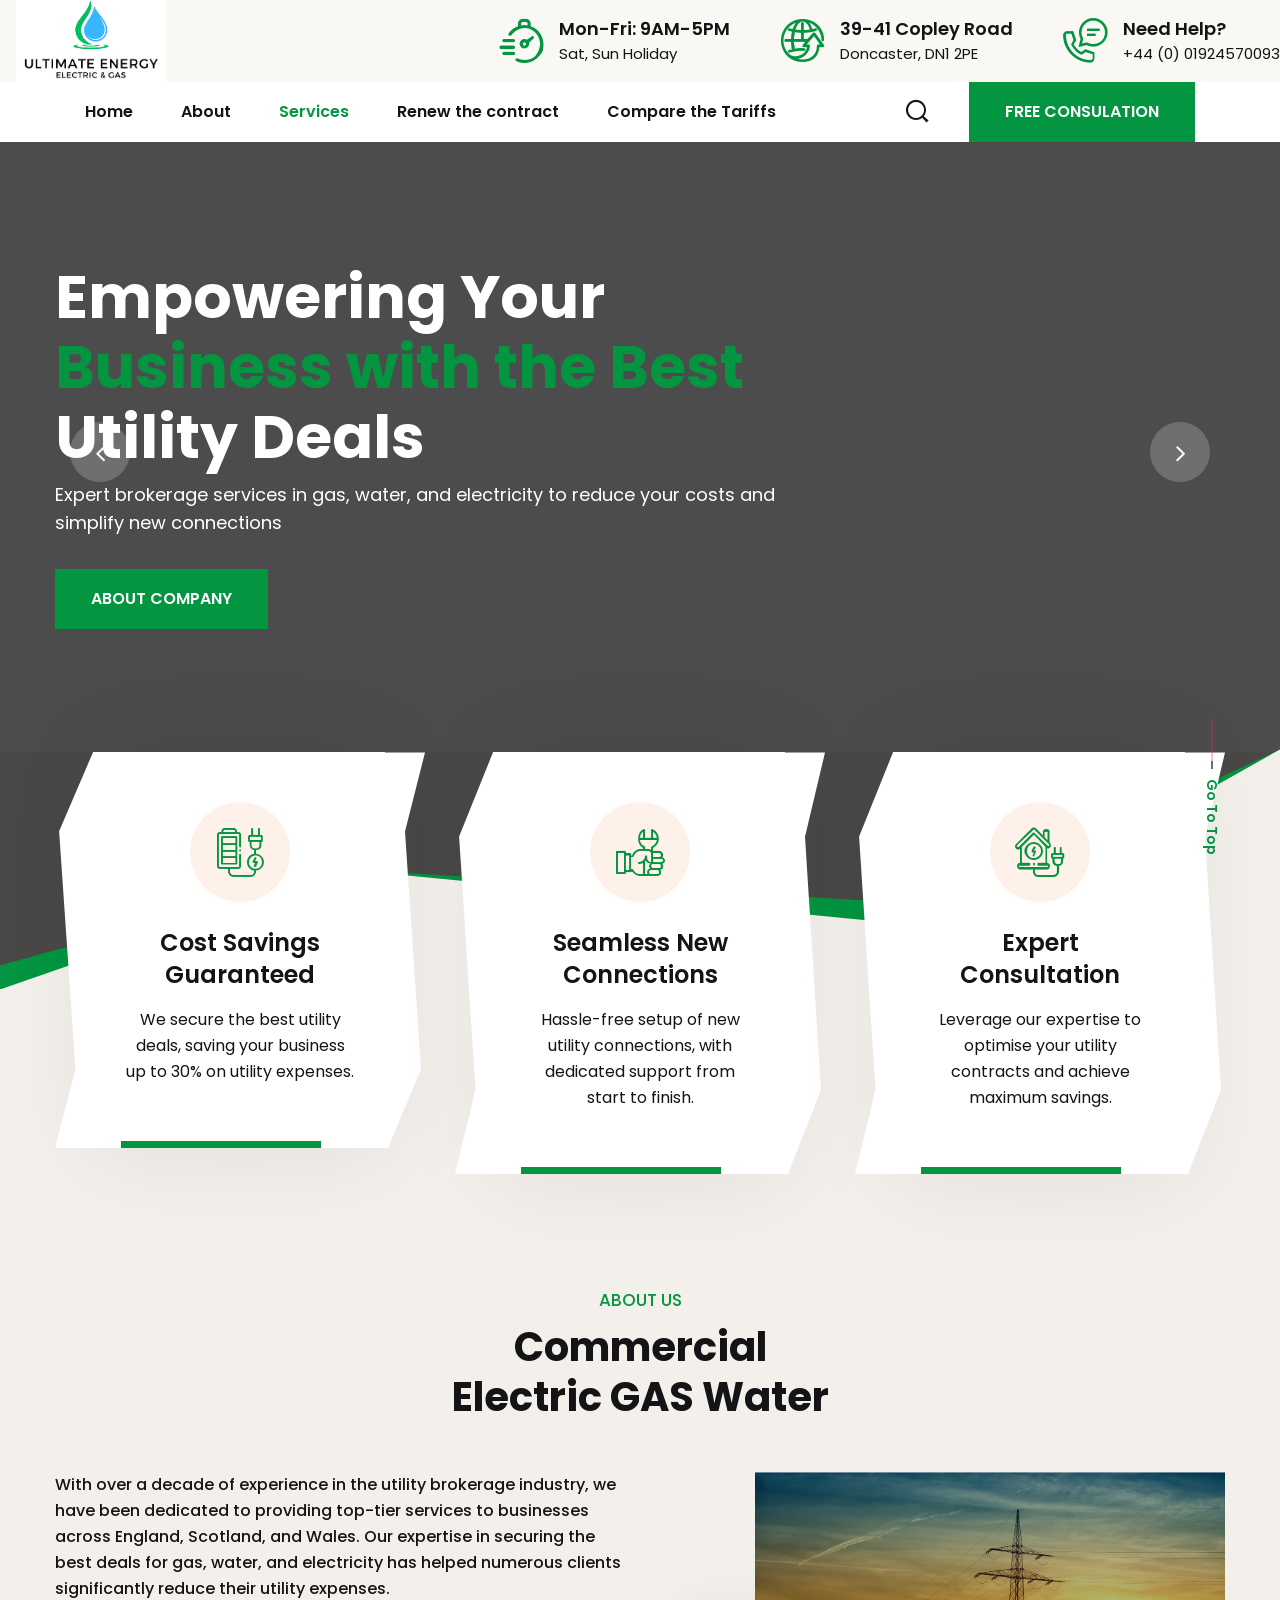
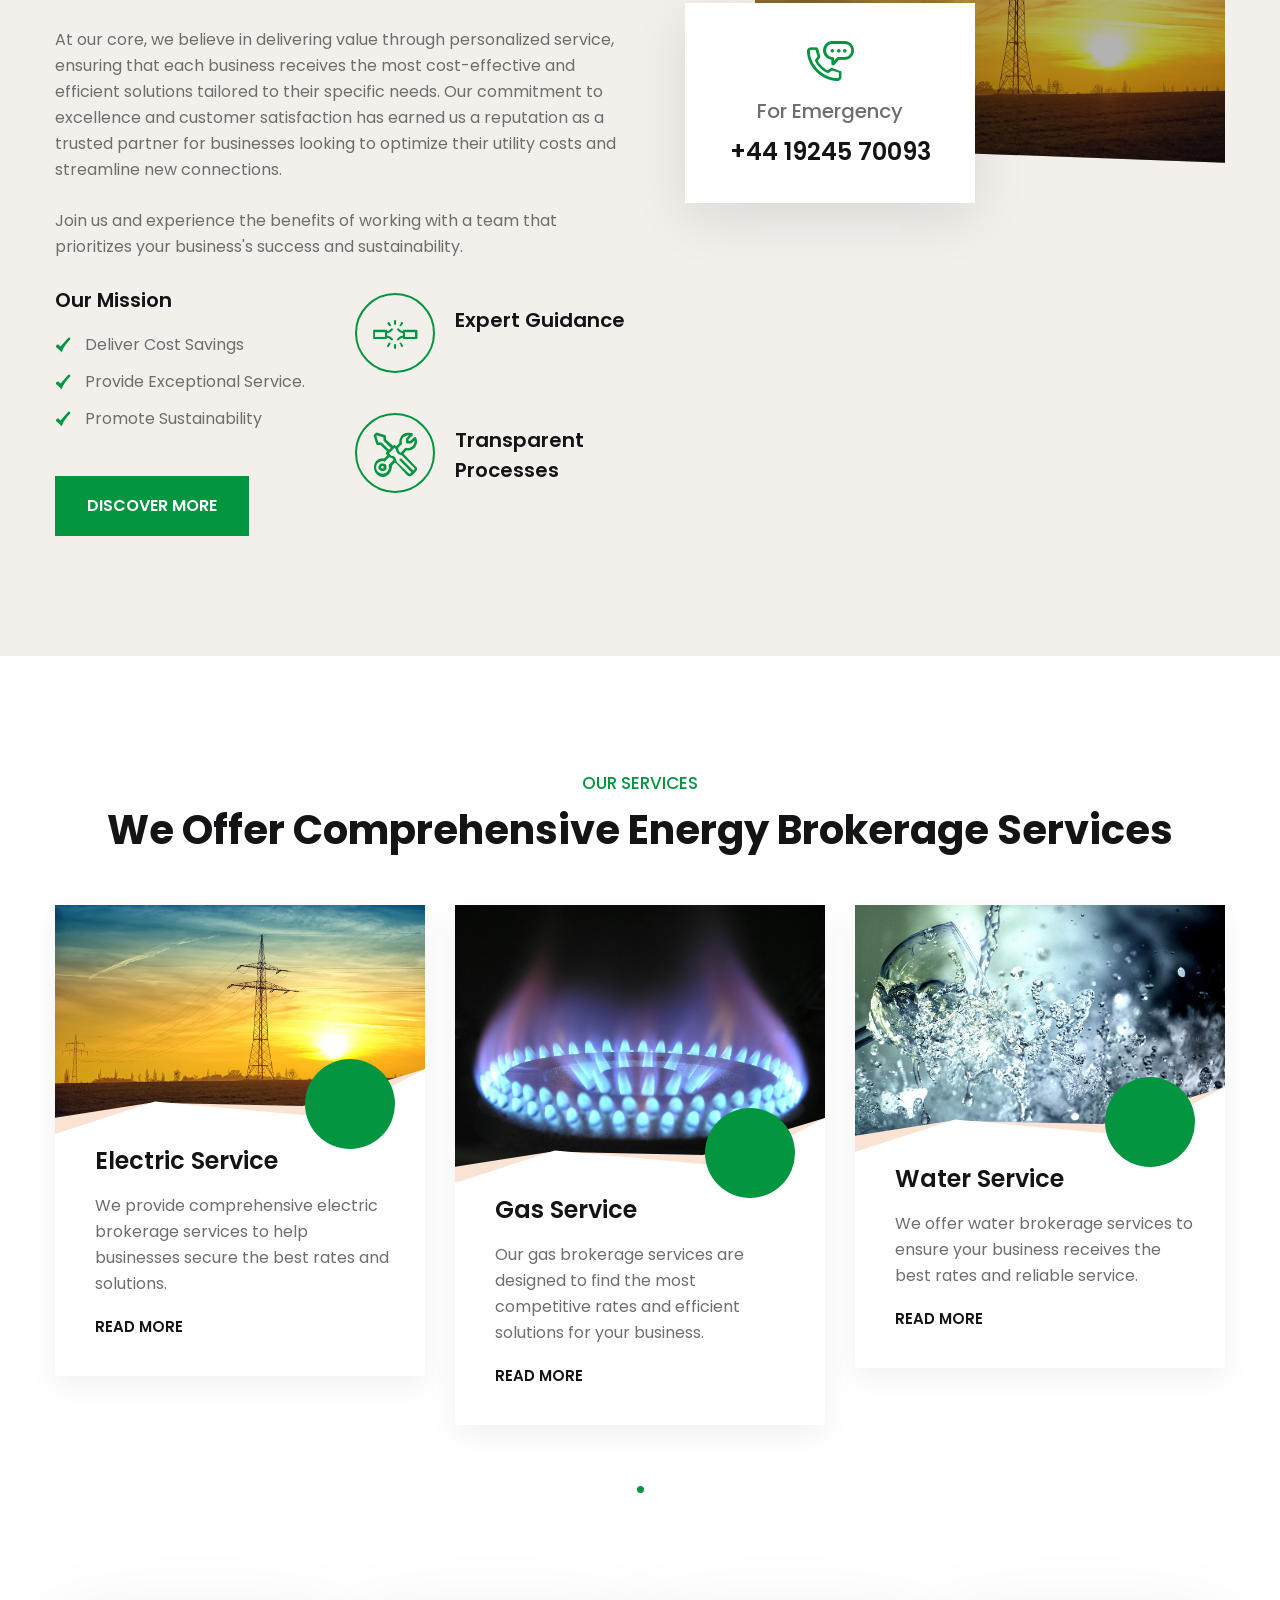
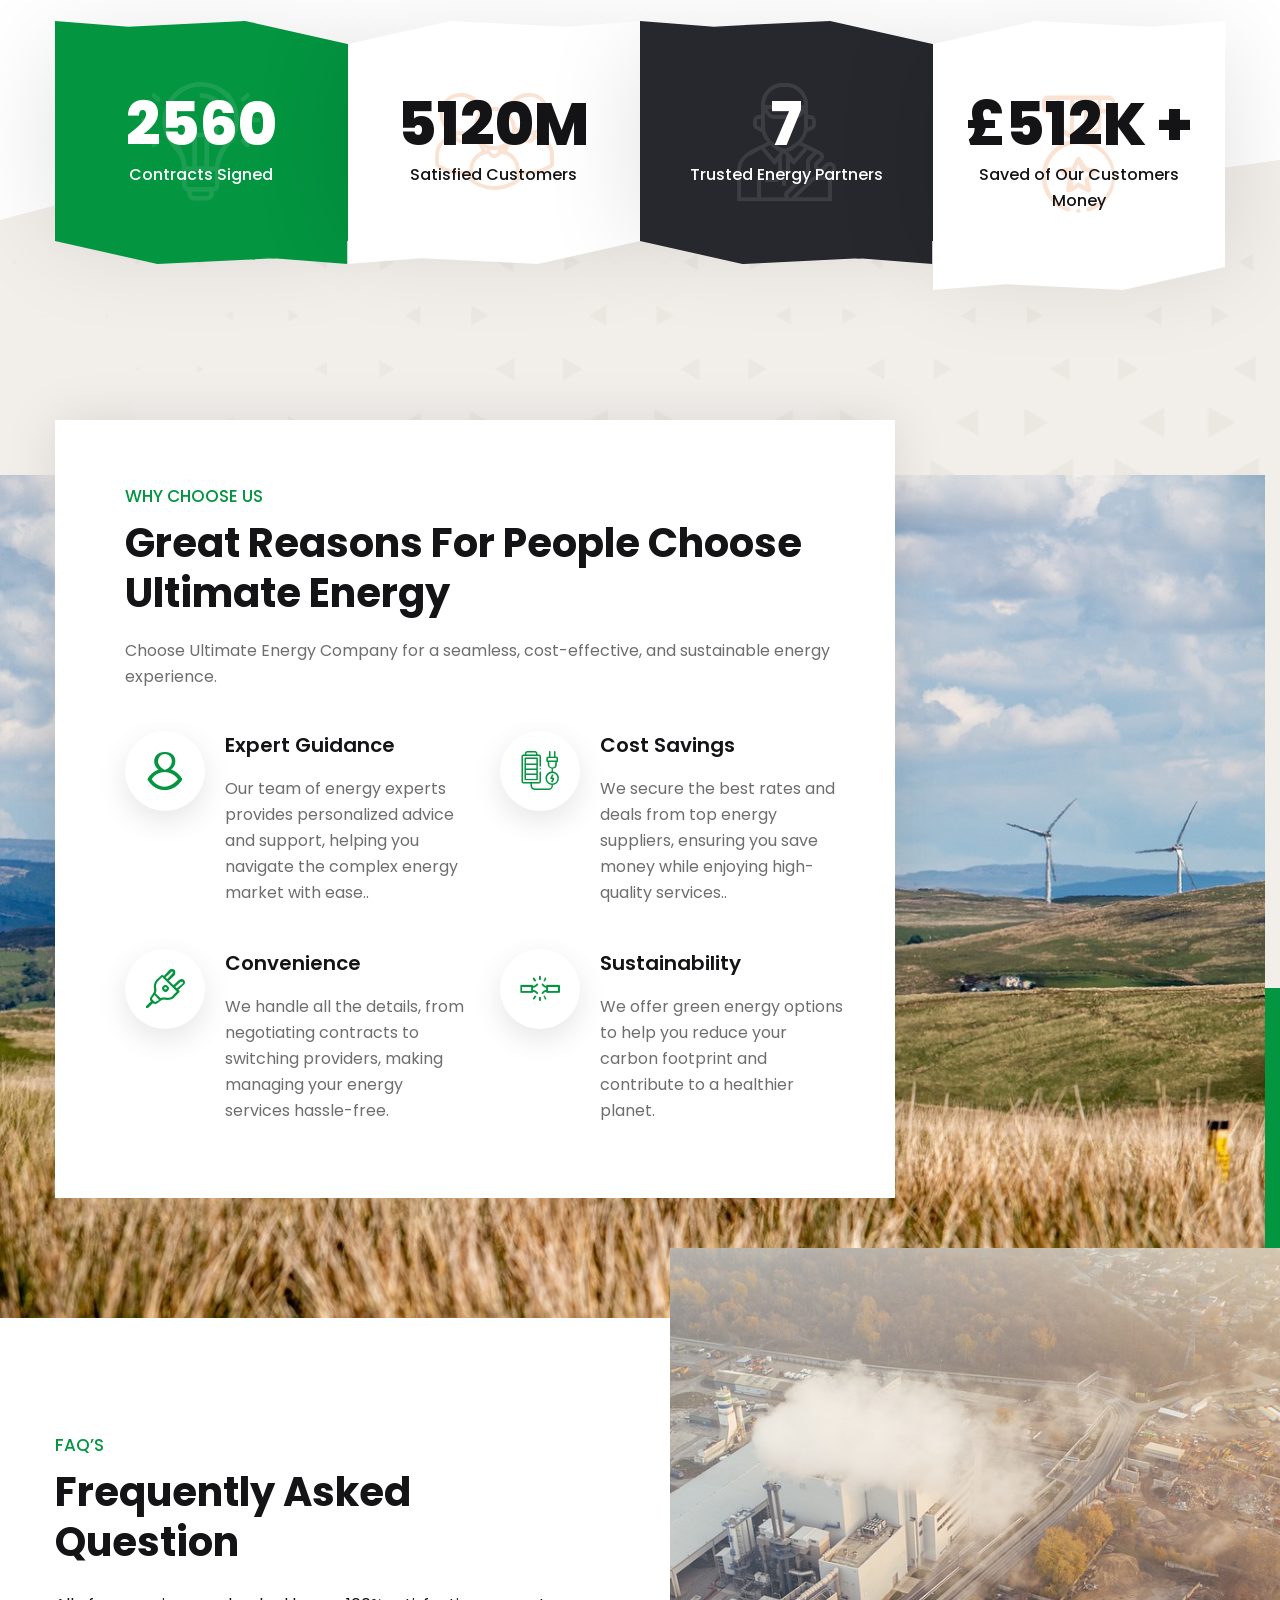
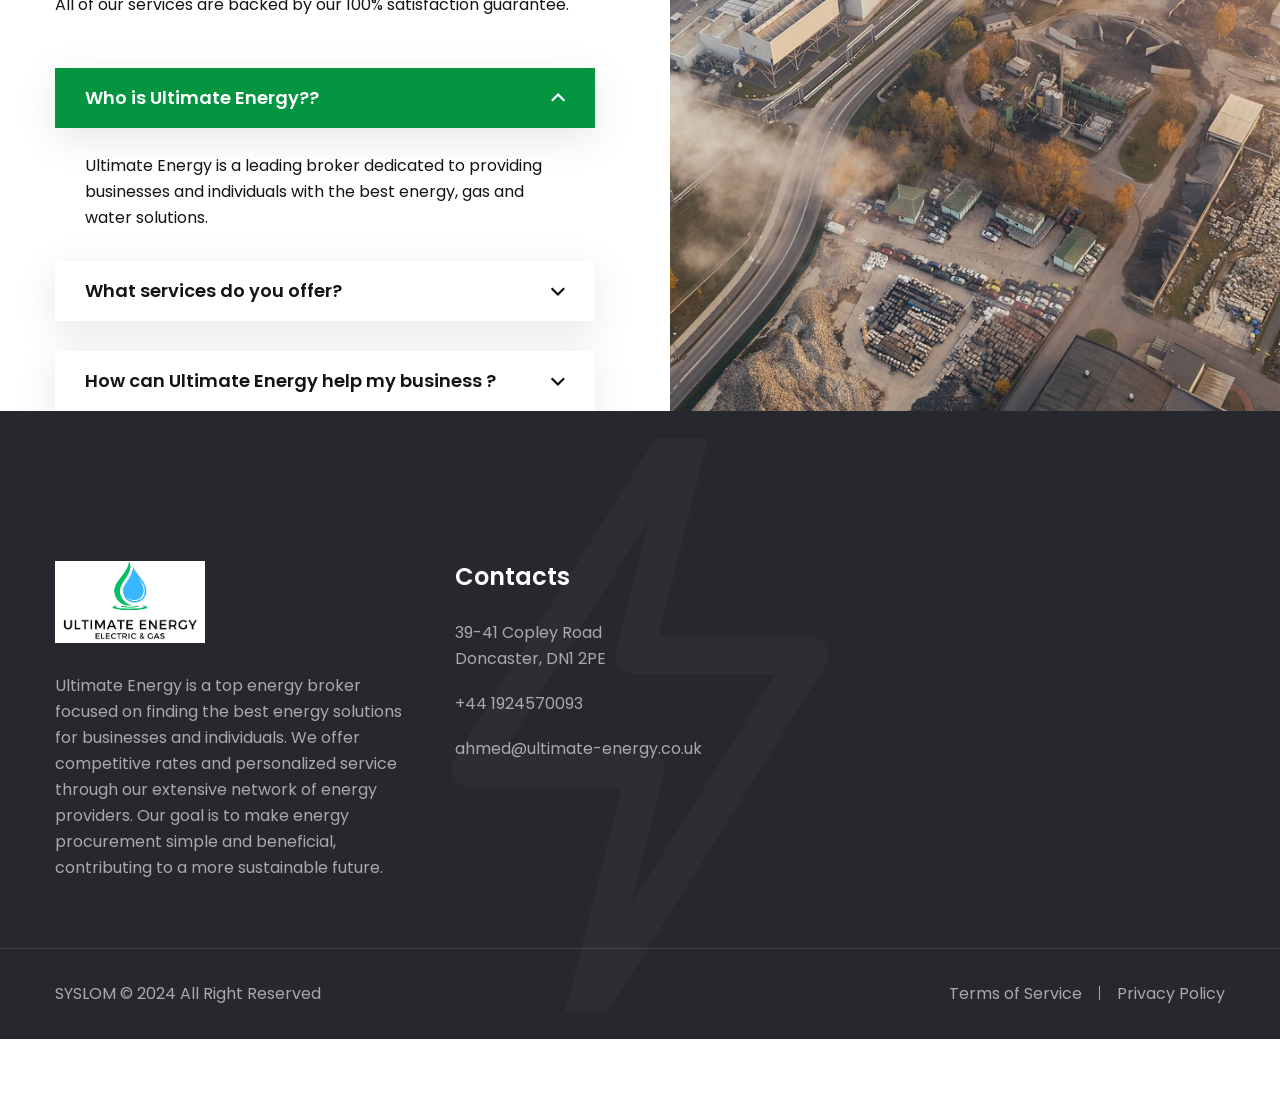
==== commit eec7c0b1: "first commit" ====
--- a/index.html
+++ b/index.html
@@ -128,9 +128,9 @@
                     <div class="upper-inner">
                         <div class="logo-box">
                             <figure class="logo"><a href="index-2.html">
-                                    <p class="text-white font-weight-bold">Ulimate Engery</p>
-
-                                    <!-- <img src="assets/images/logo-2.png" alt=""> -->
+                                    <!-- <p class="text-white font-weight-bold">Ulimate Engery</p> -->
+
+                                    <img src="assets/images/logo1.png" alt="">
                                 </a>
                             </figure>
                         </div>
@@ -1161,7 +1161,8 @@
                         <div class="col-lg-4 col-md-6 col-sm-12 footer-column">
                             <div class="footer-widget logo-widget">
                                 <figure class="footer-logo">
-                                    <p class="text-white font-weight-bold">Ultimate Engery</p>
+                                    <img src="assets/images/logo1.png" alt="" style="width: 150px;">
+                                    <!-- <p class="text-white font-weight-bold">Ultimate Engery</p> -->
                                 </figure>
                                 <div class="text">
                                     <p>Ultimate Energy is a top energy broker focused on finding the best energy solutions for businesses and individuals. We offer competitive rates and personalized service through our extensive network of energy providers. Our goal is to make energy procurement simple and beneficial, contributing to a more sustainable future.
--- a/assets/css/color.css
+++ b/assets/css/color.css
@@ -267,11 +267,11 @@
 }
 
 .header-upper .upper-inner .logo-box .logo{
-	background: var(--theme-color);
+	/* background: var(--theme-color); */
 }
 
 .header-upper .upper-inner .logo-box .logo:before{
-	background: var(--theme-color);
+	/* background: var(--theme-color); */
 }
 
 .header-upper .upper-inner .info-list li .icon-box{
--- a/assets/css/style.css
+++ b/assets/css/style.css
@@ -722,7 +722,7 @@
 }
 
 .main-header .logo-box .logo img{
-  width: 100%;
+  width: 150px !important;
 }
 
 .main-header .nav-right{
@@ -4002,7 +4002,8 @@
 .header-upper .upper-inner .logo-box .logo{
   position: relative;
   display: block;
-  padding: 27px 44px 33px 40px;
+  padding-left: 1rem;
+  /* padding: 27px 44px 33px 40px; */
   max-width: 100%;
 }
 
